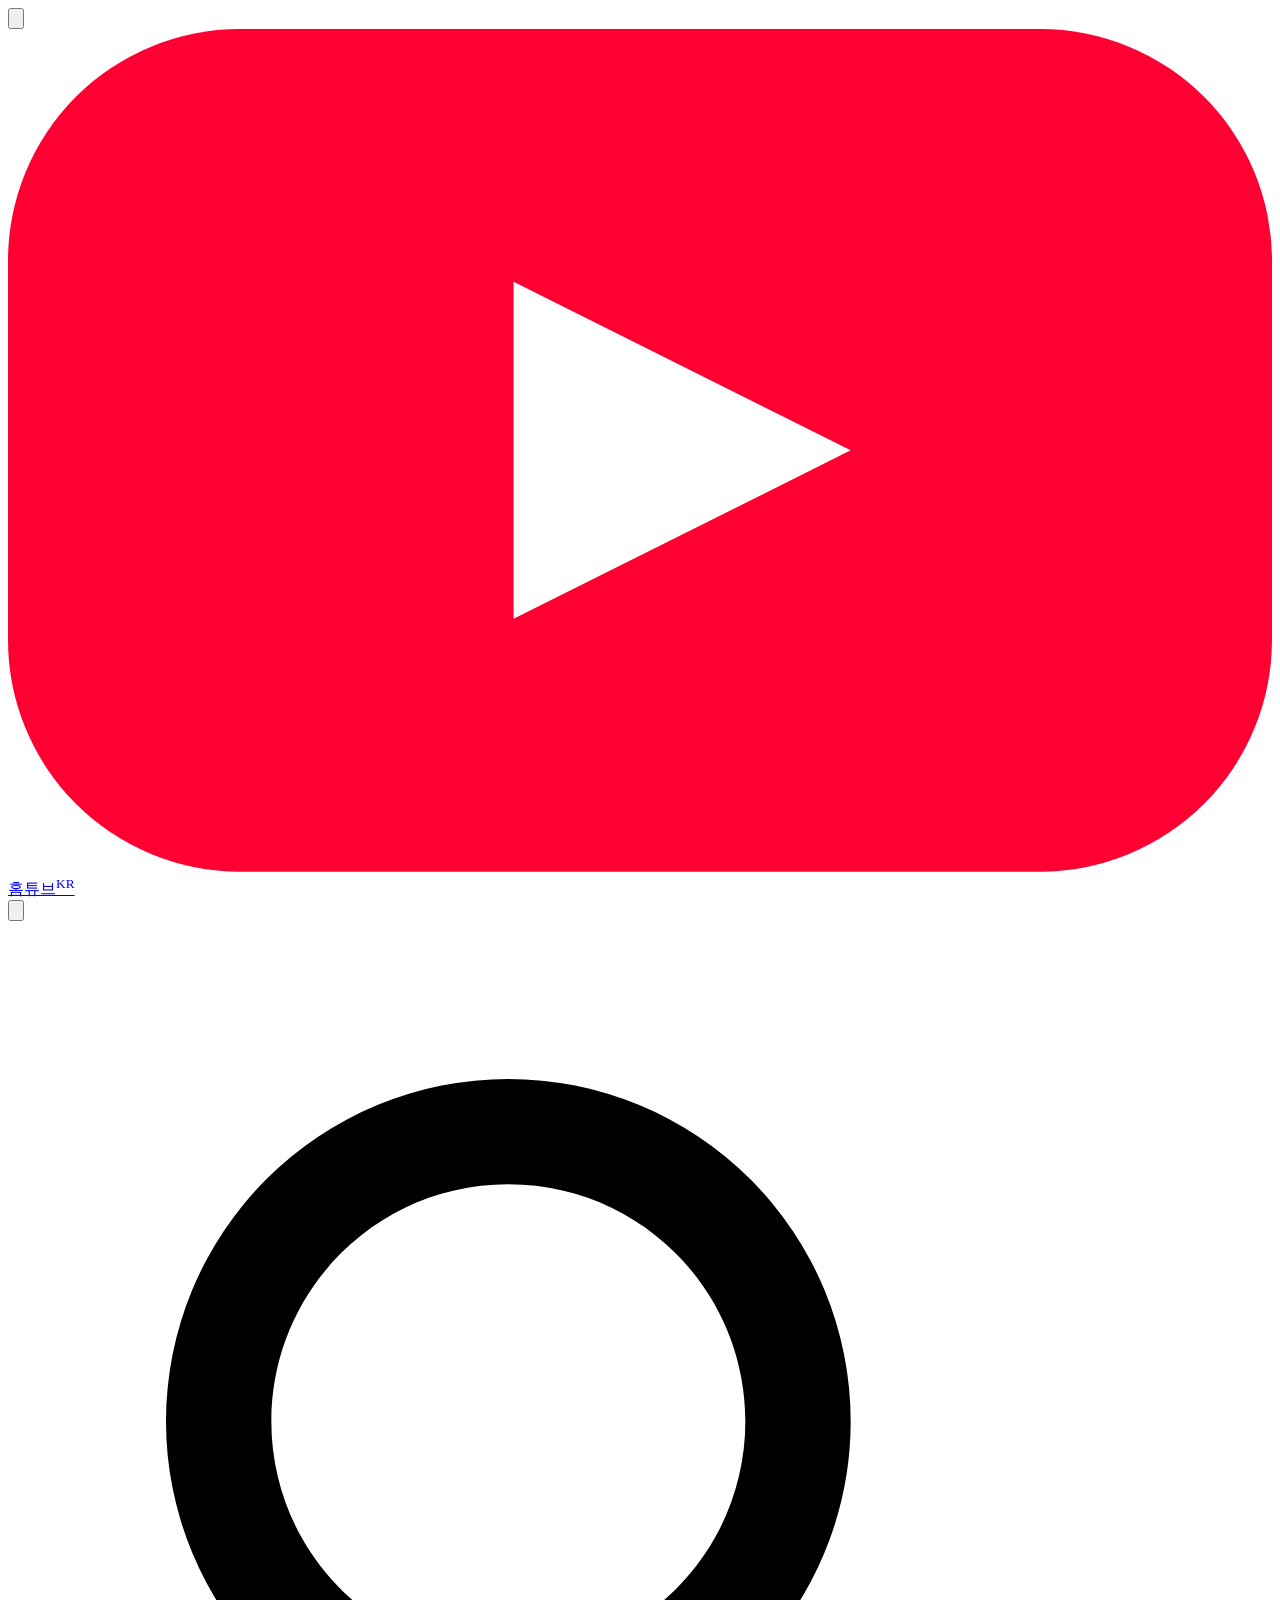
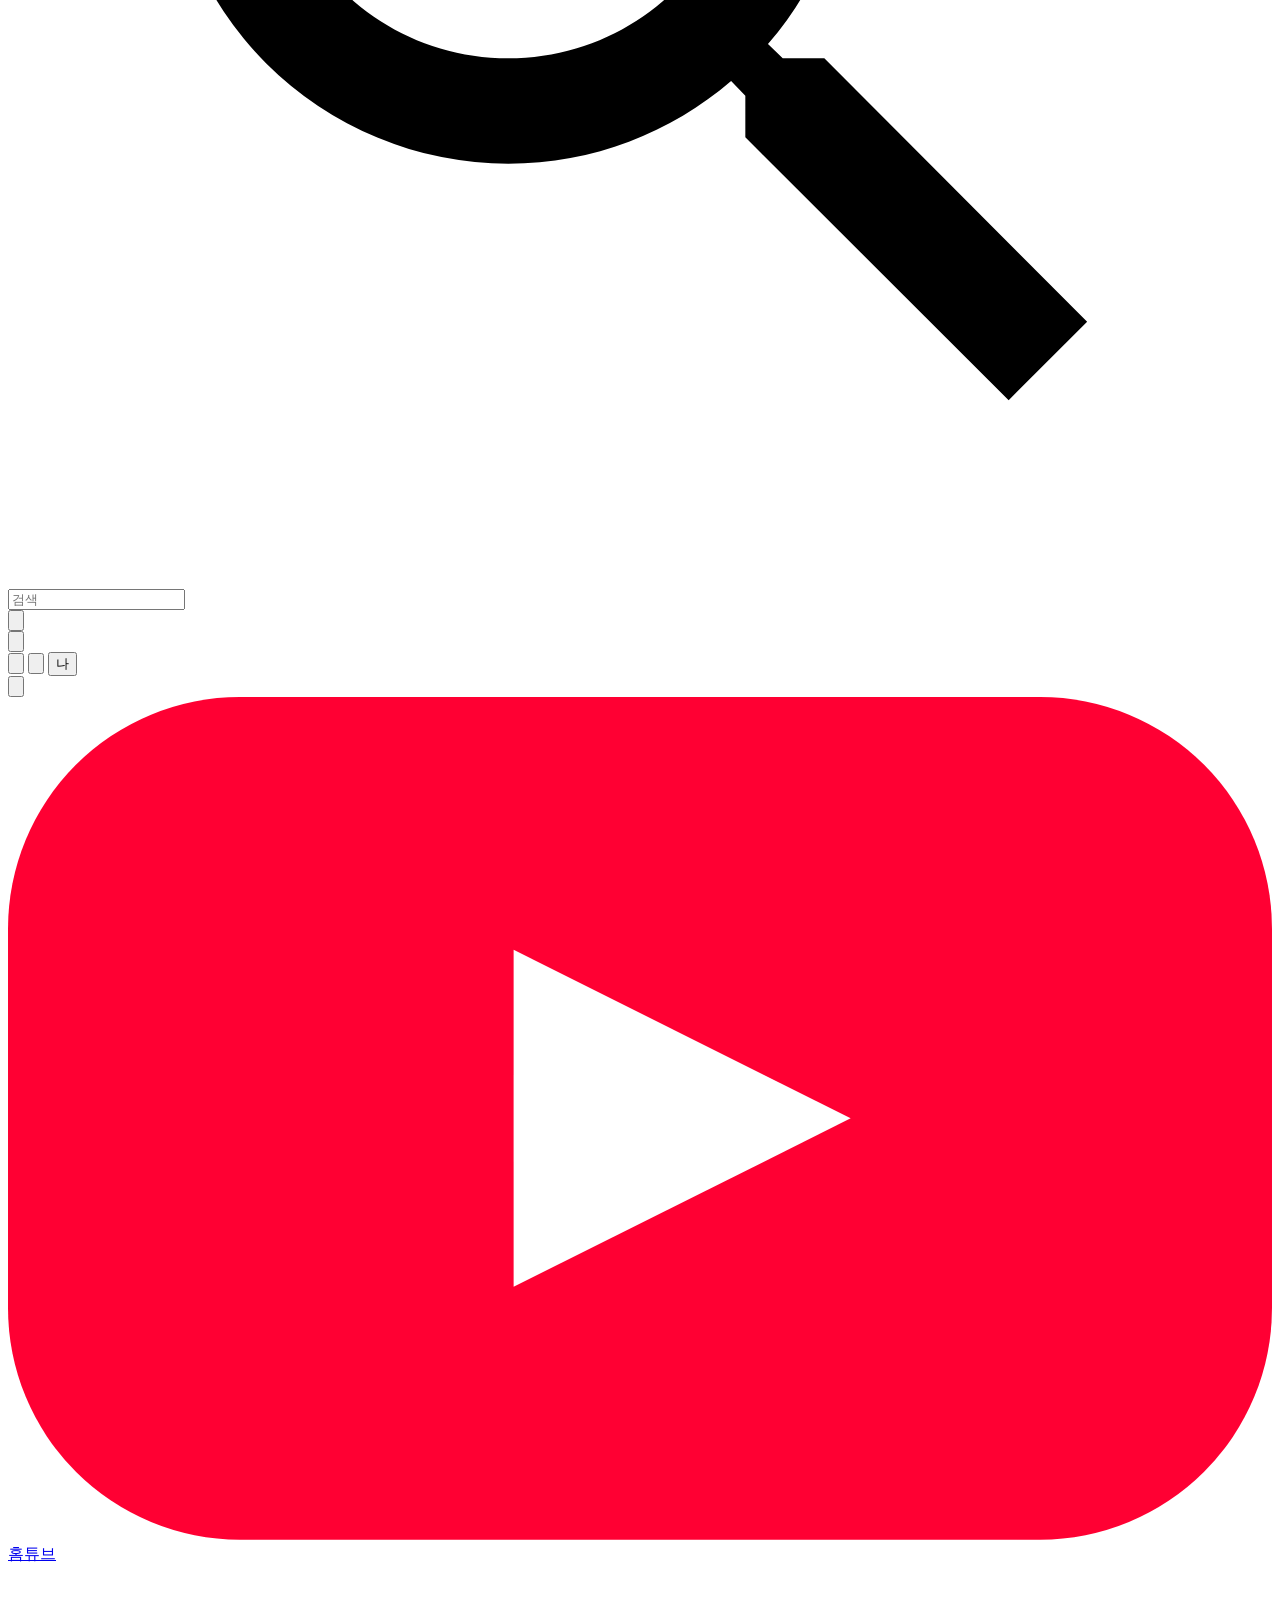
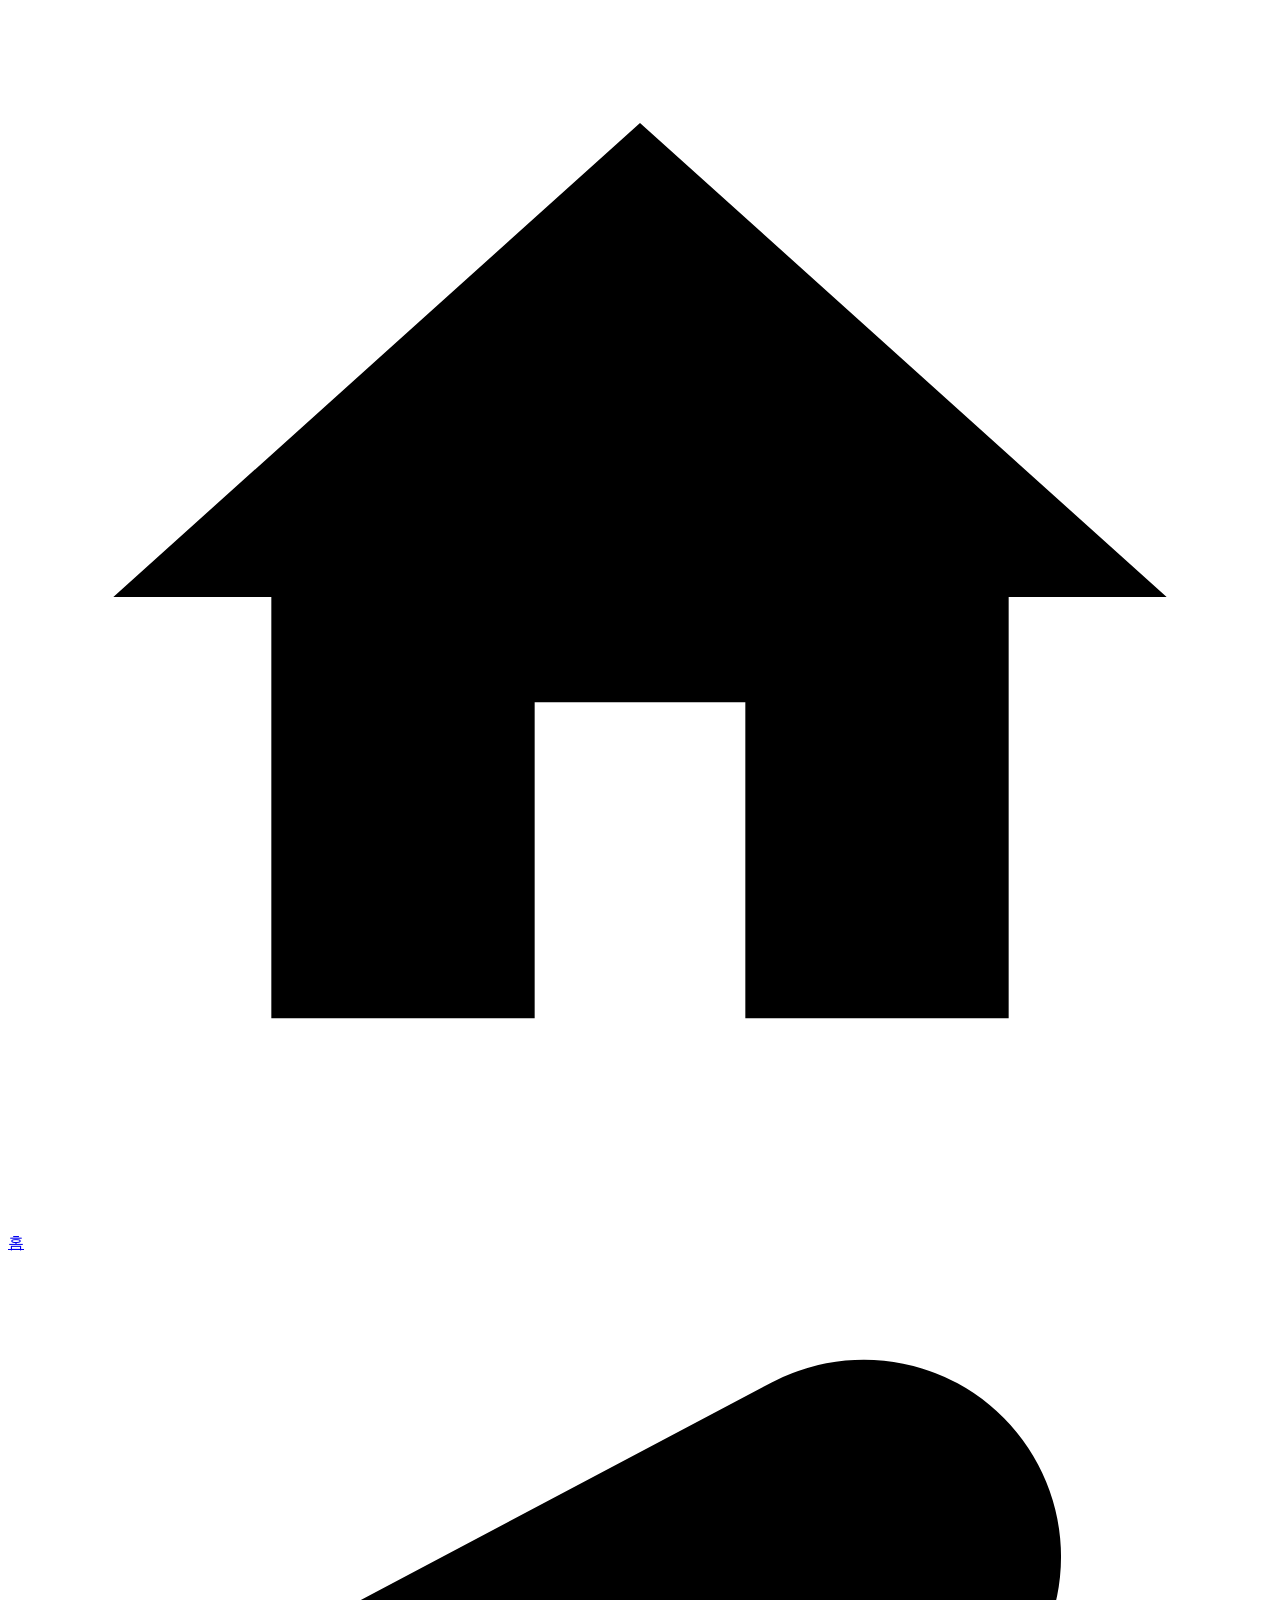
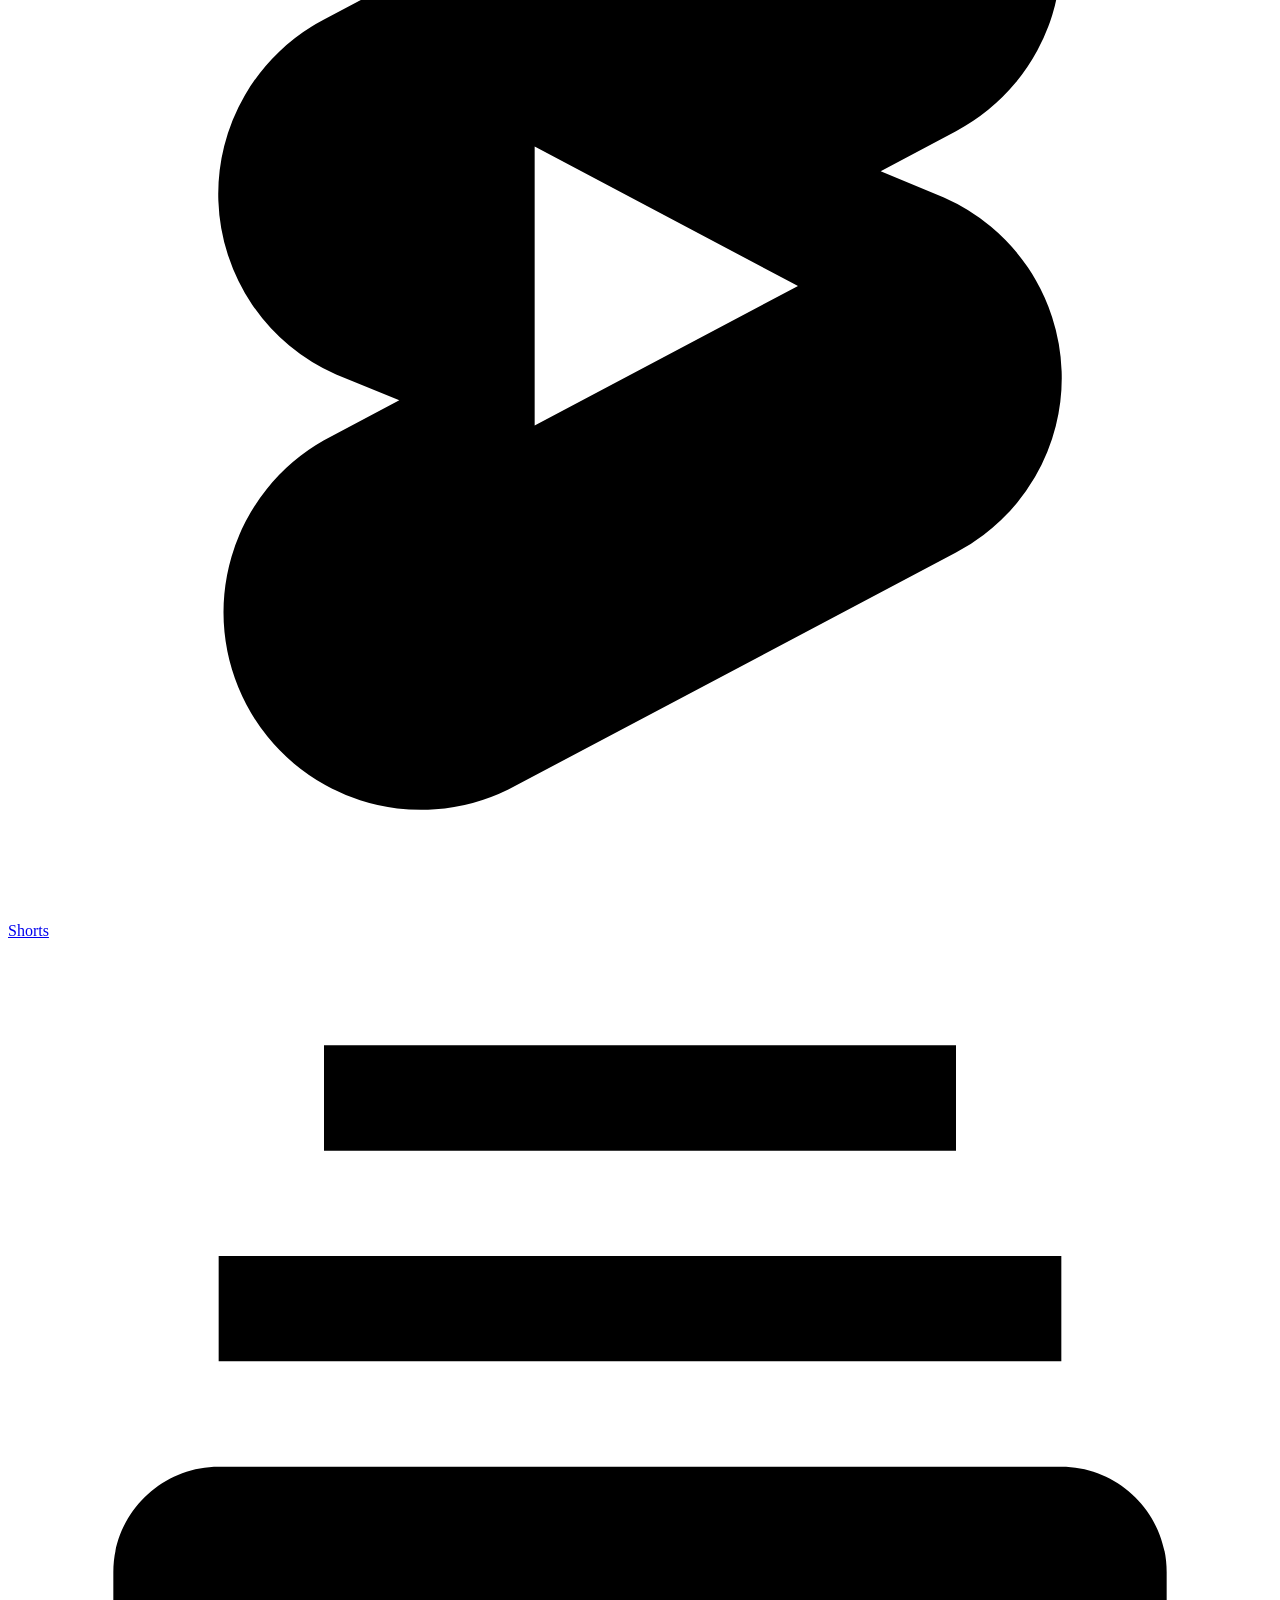
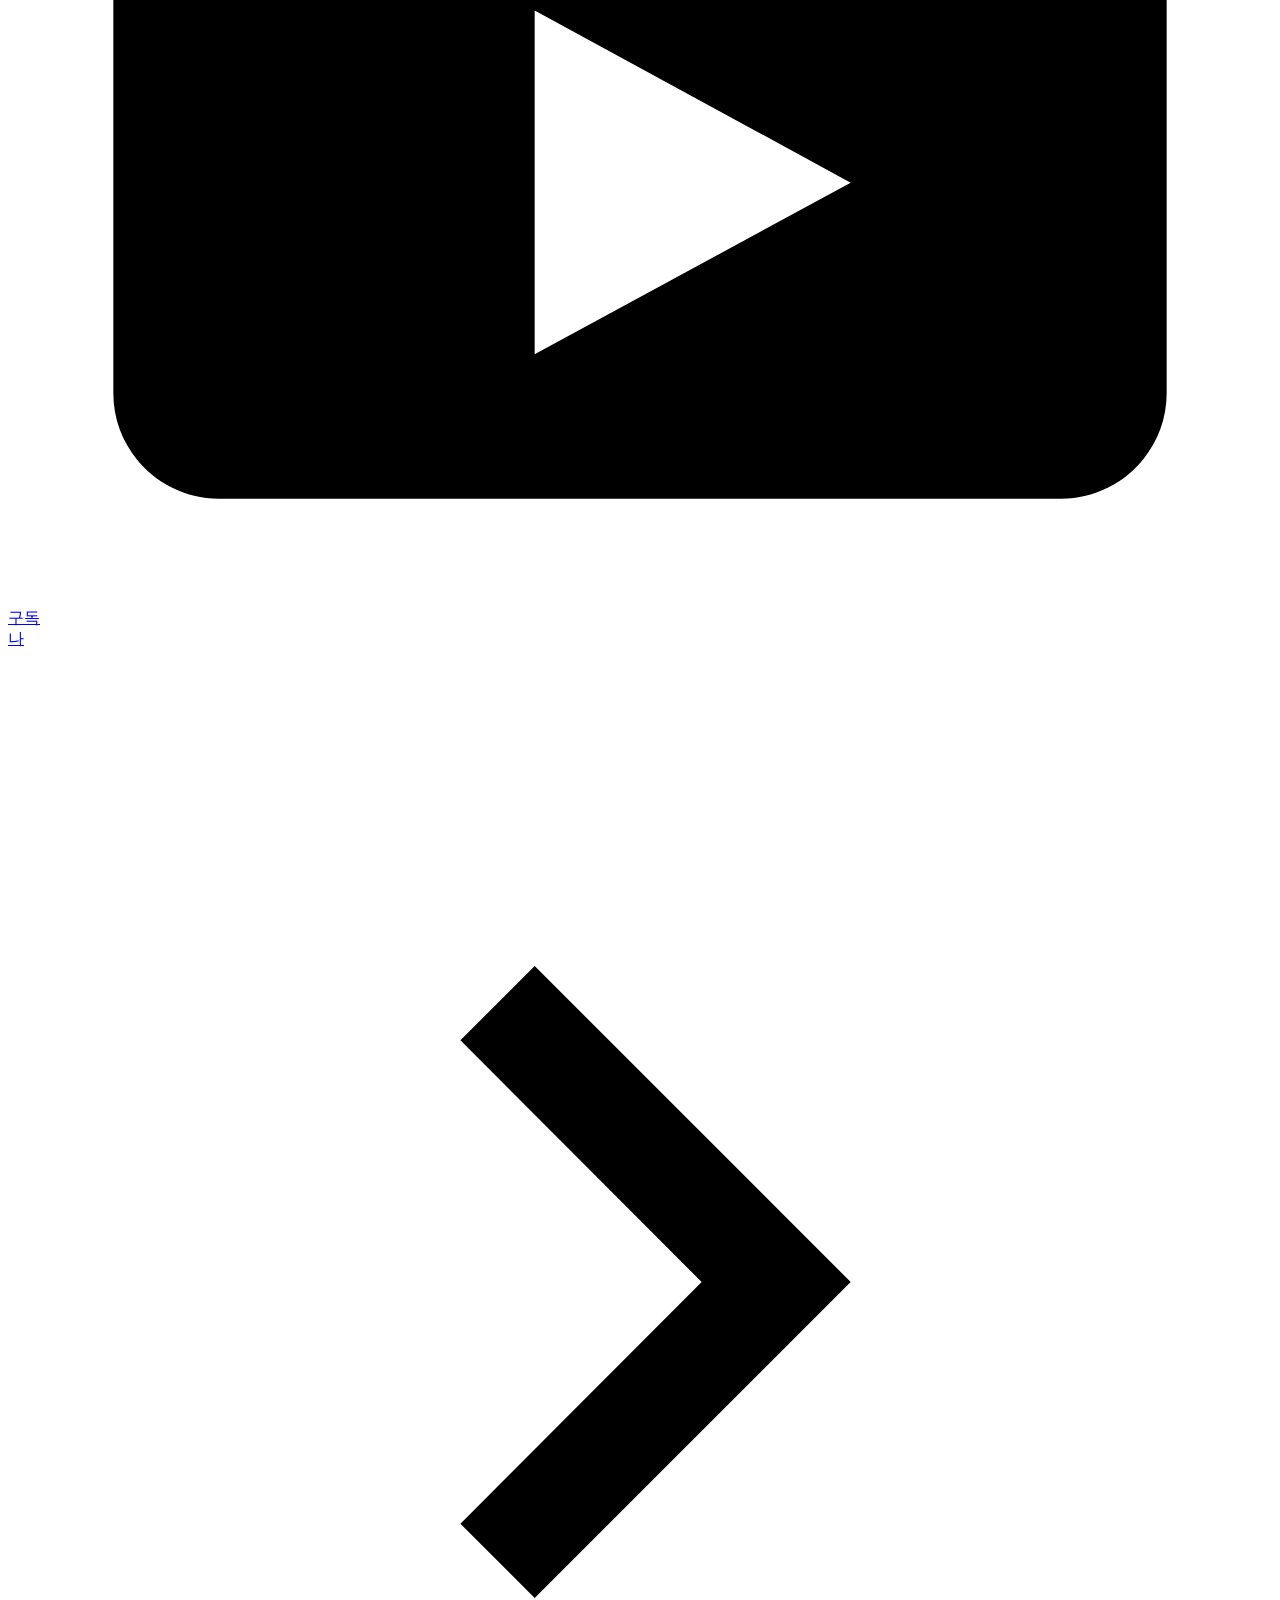
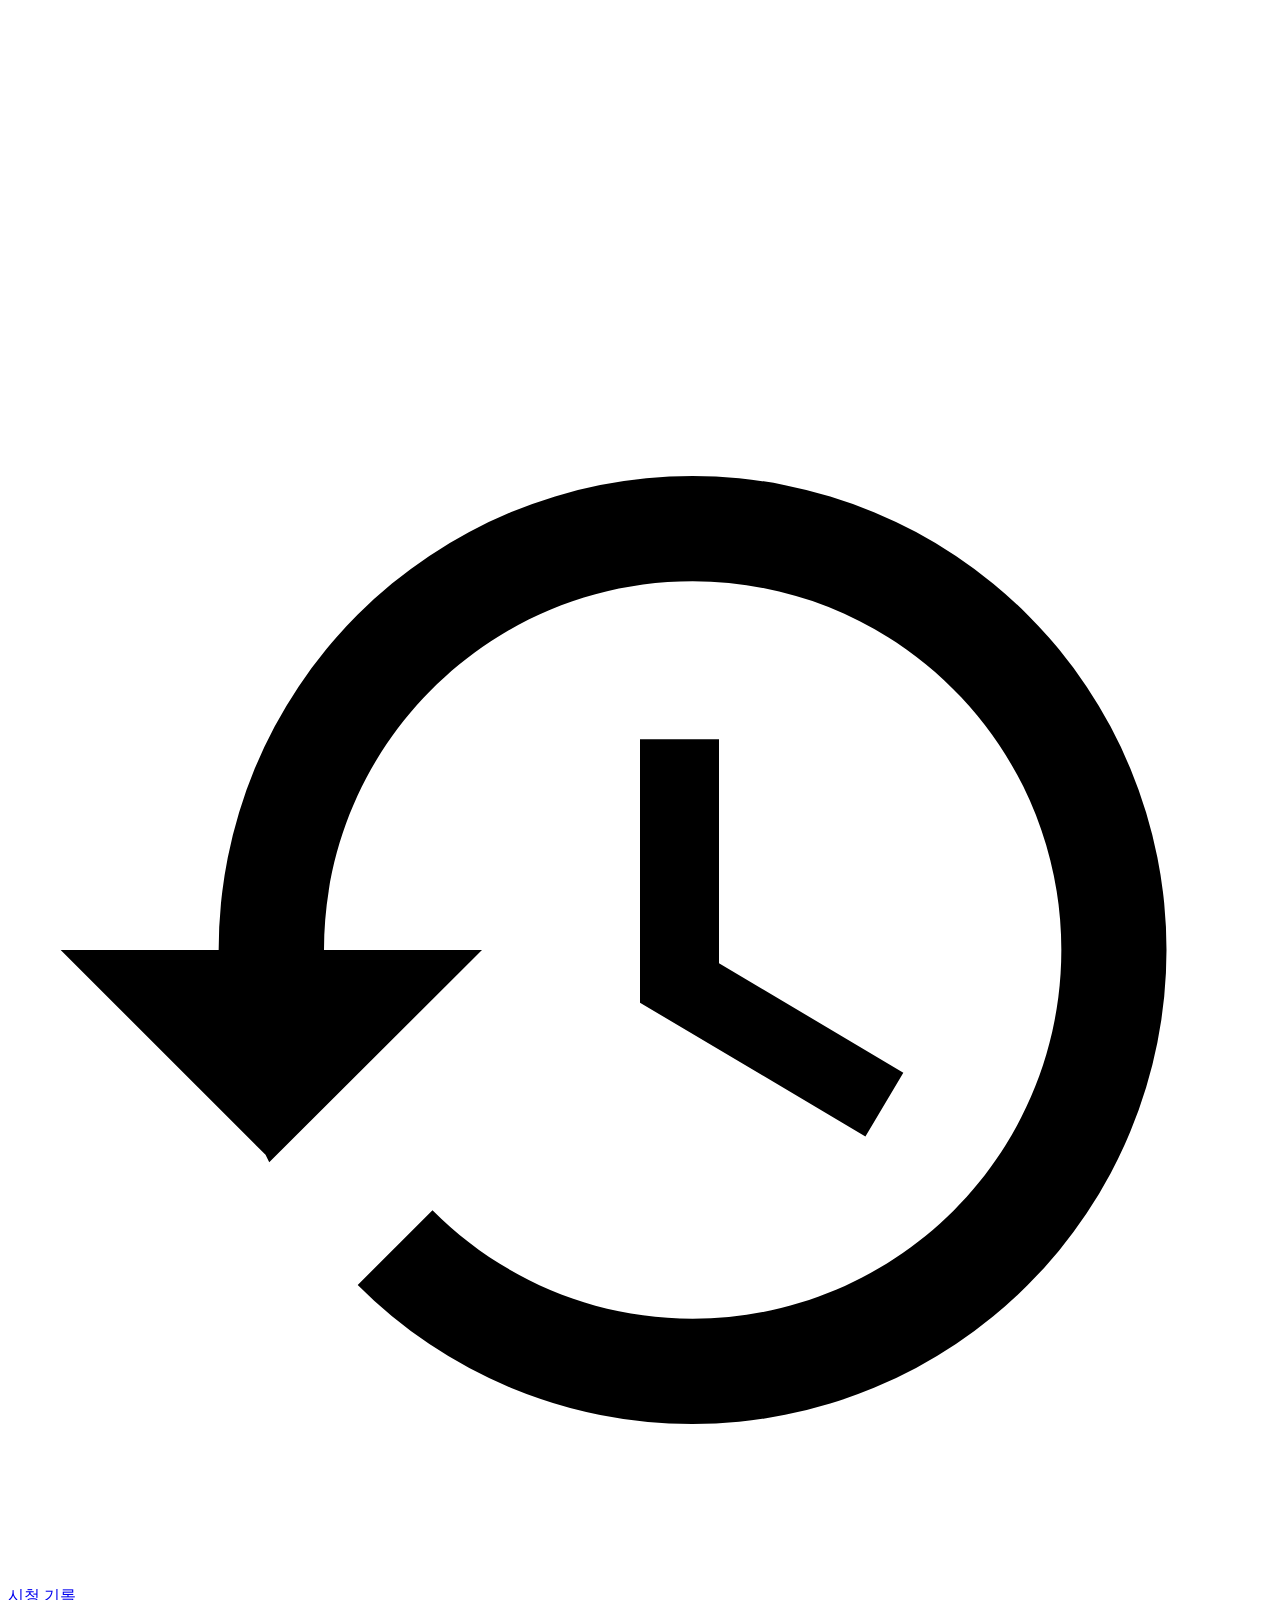
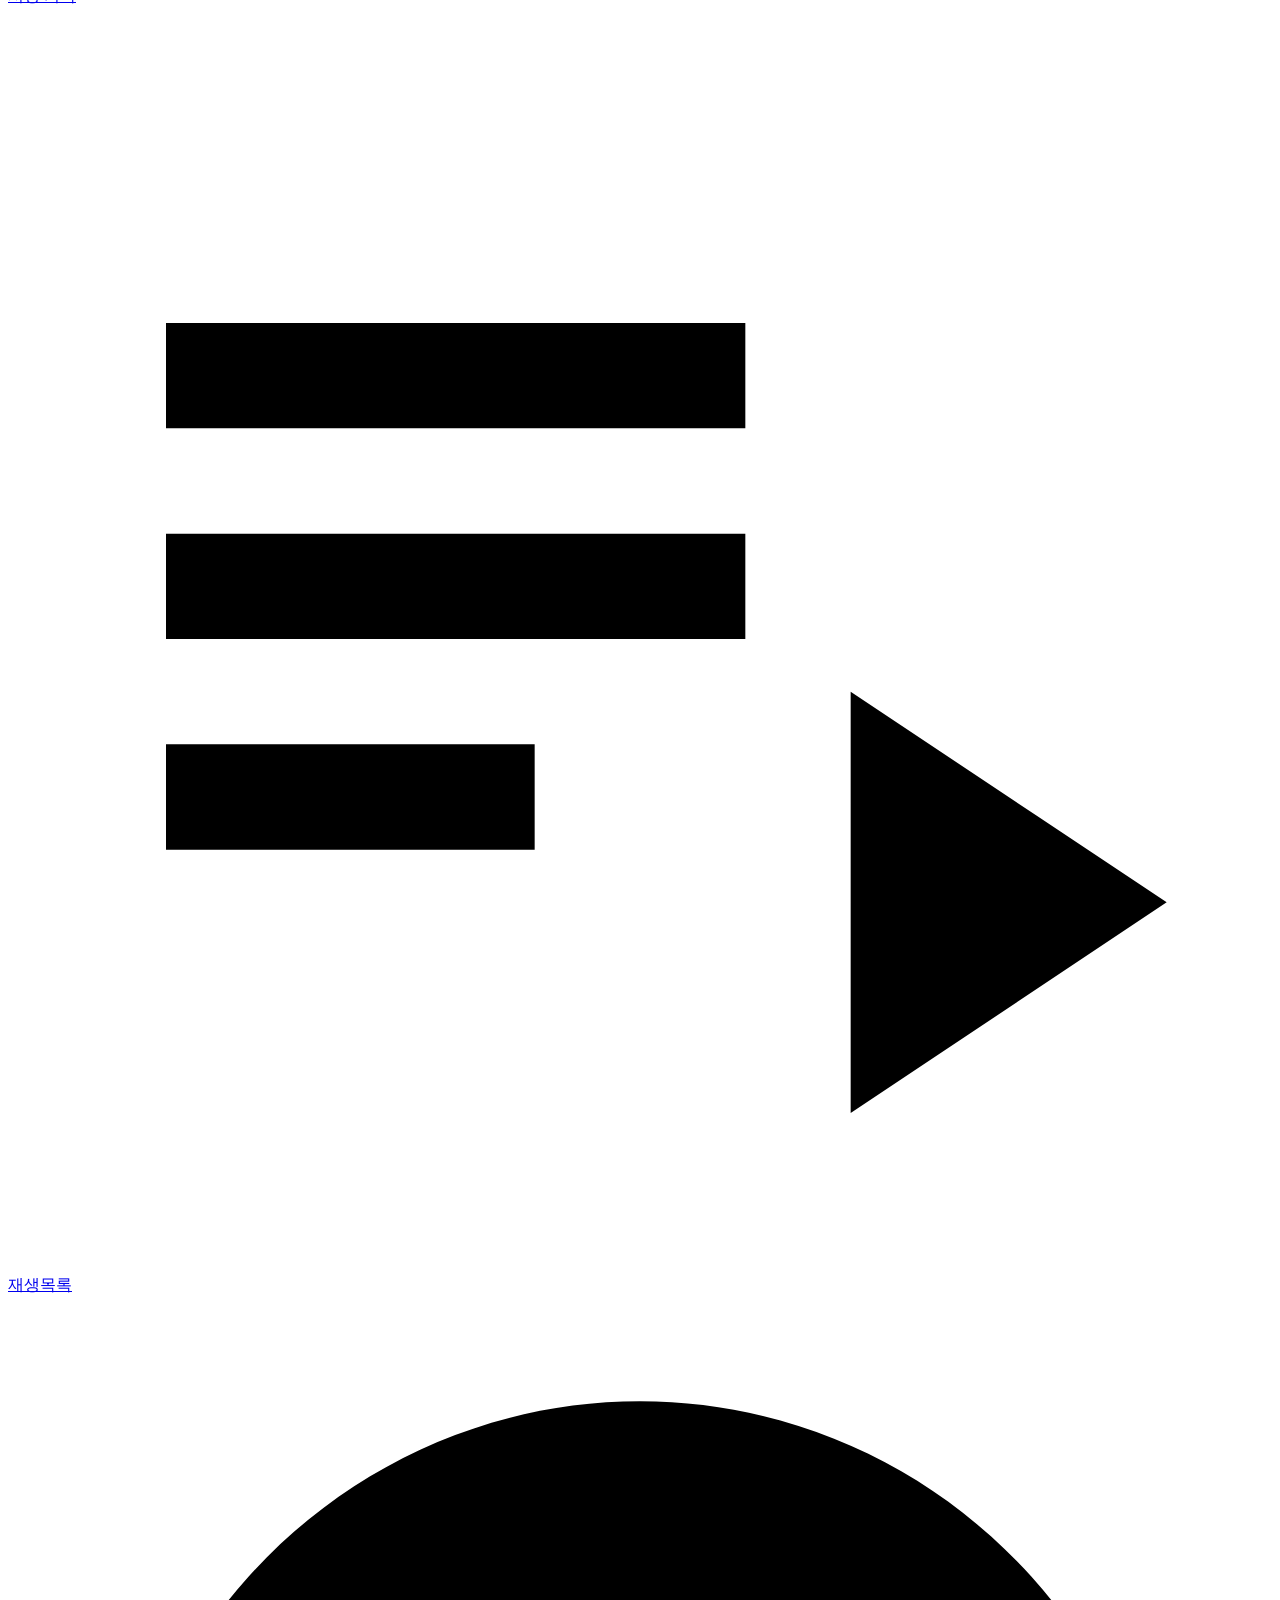
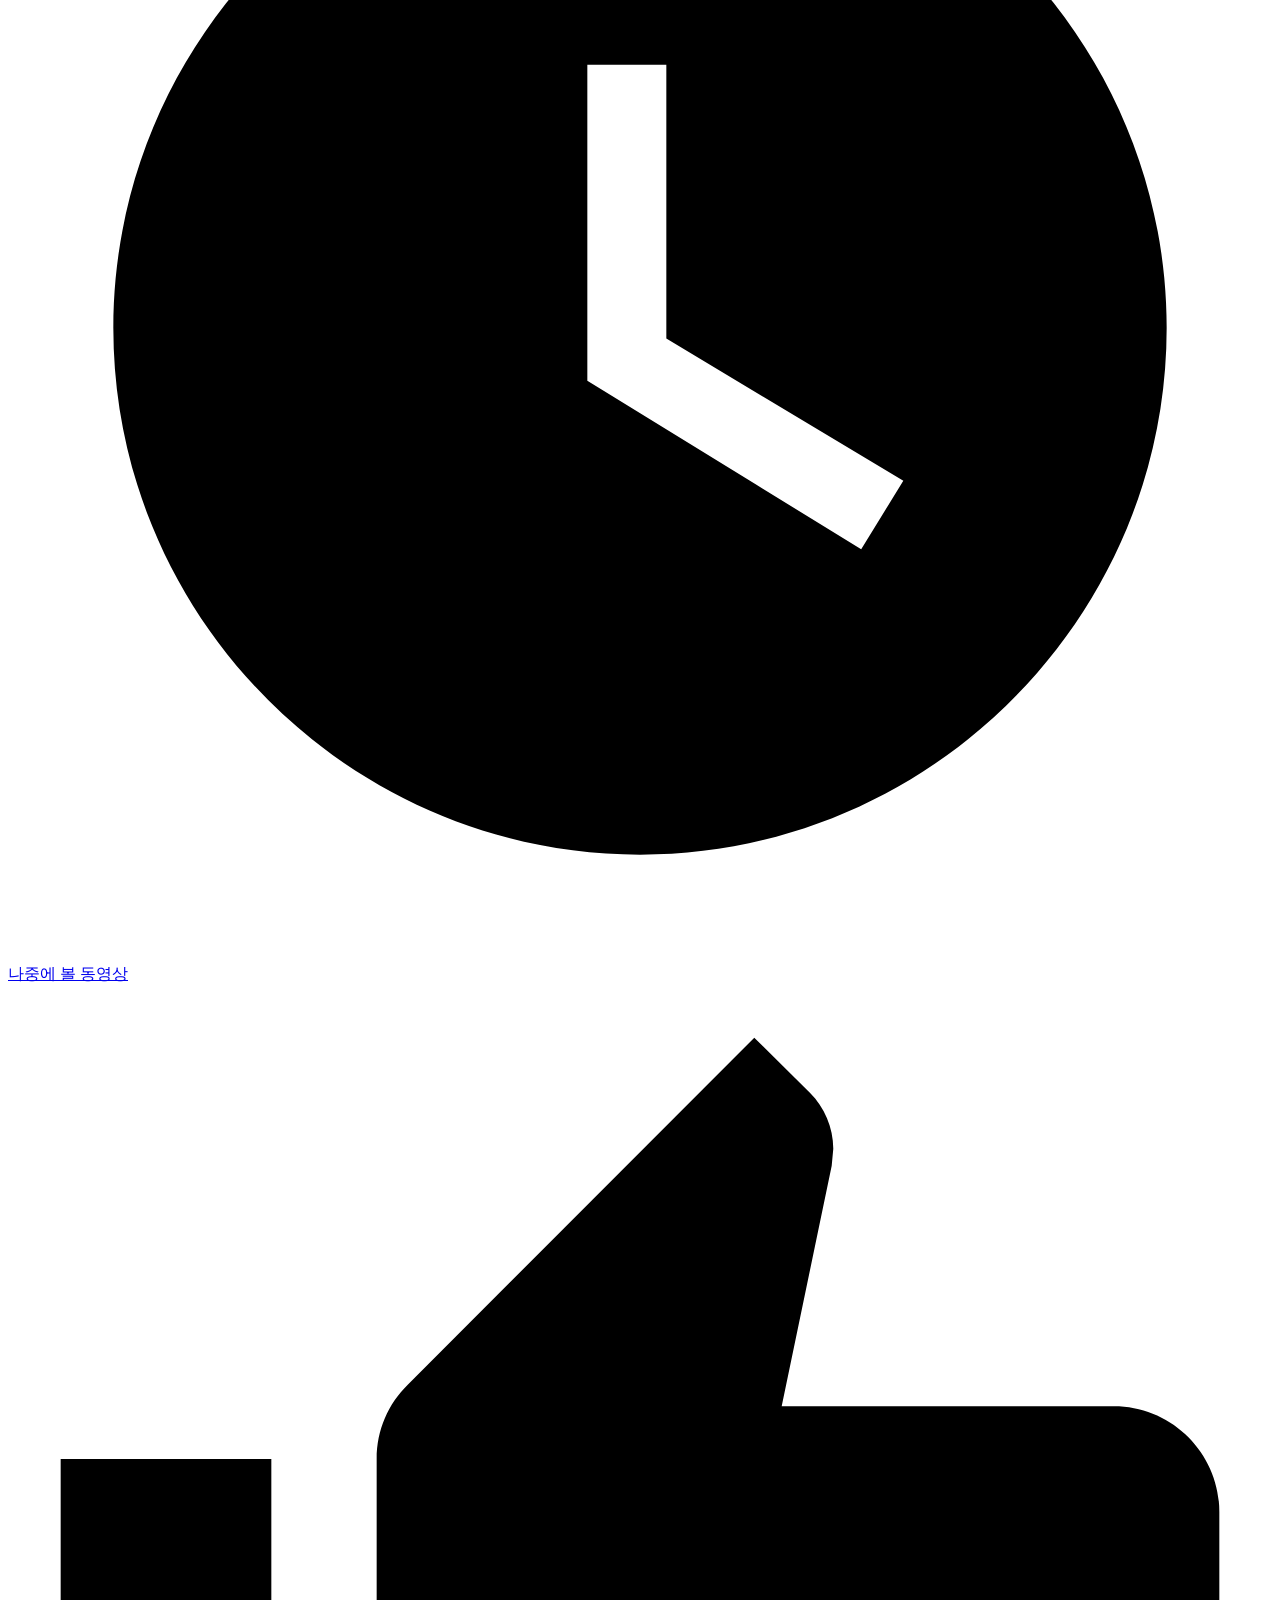
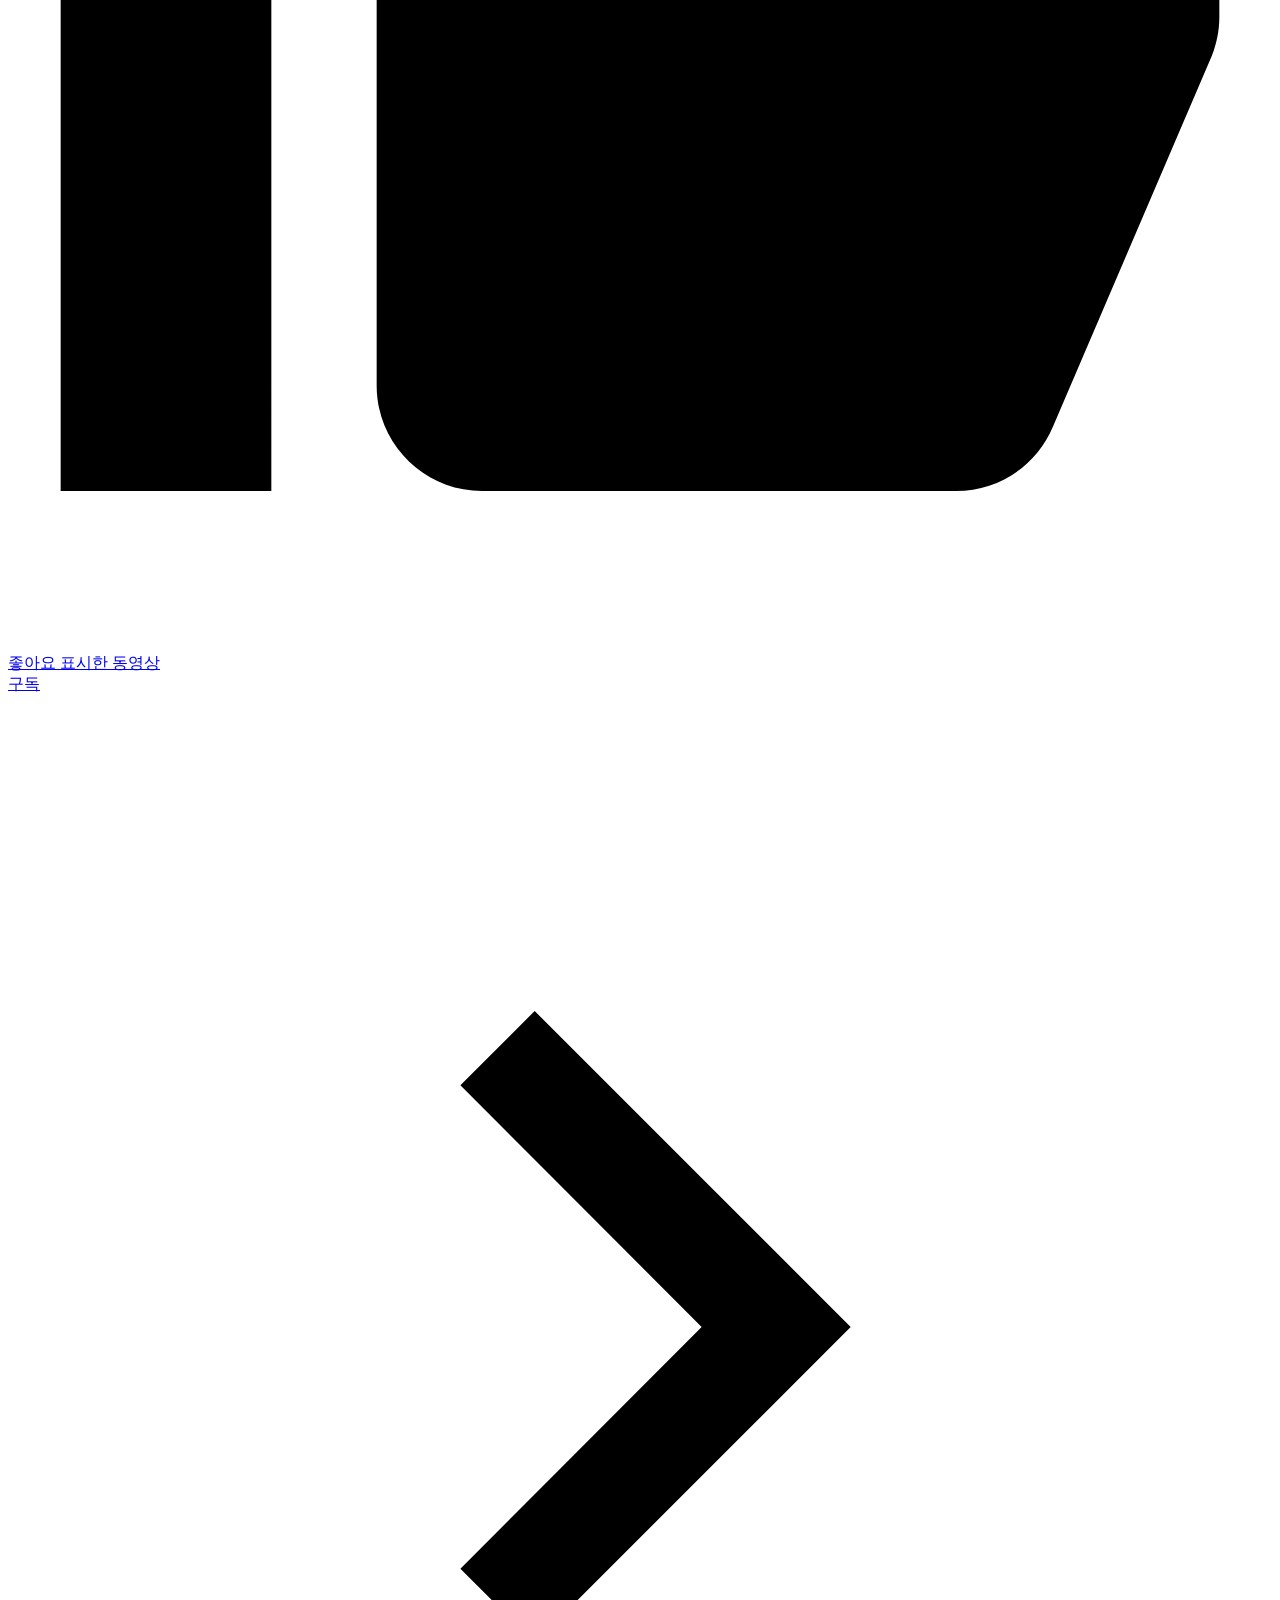
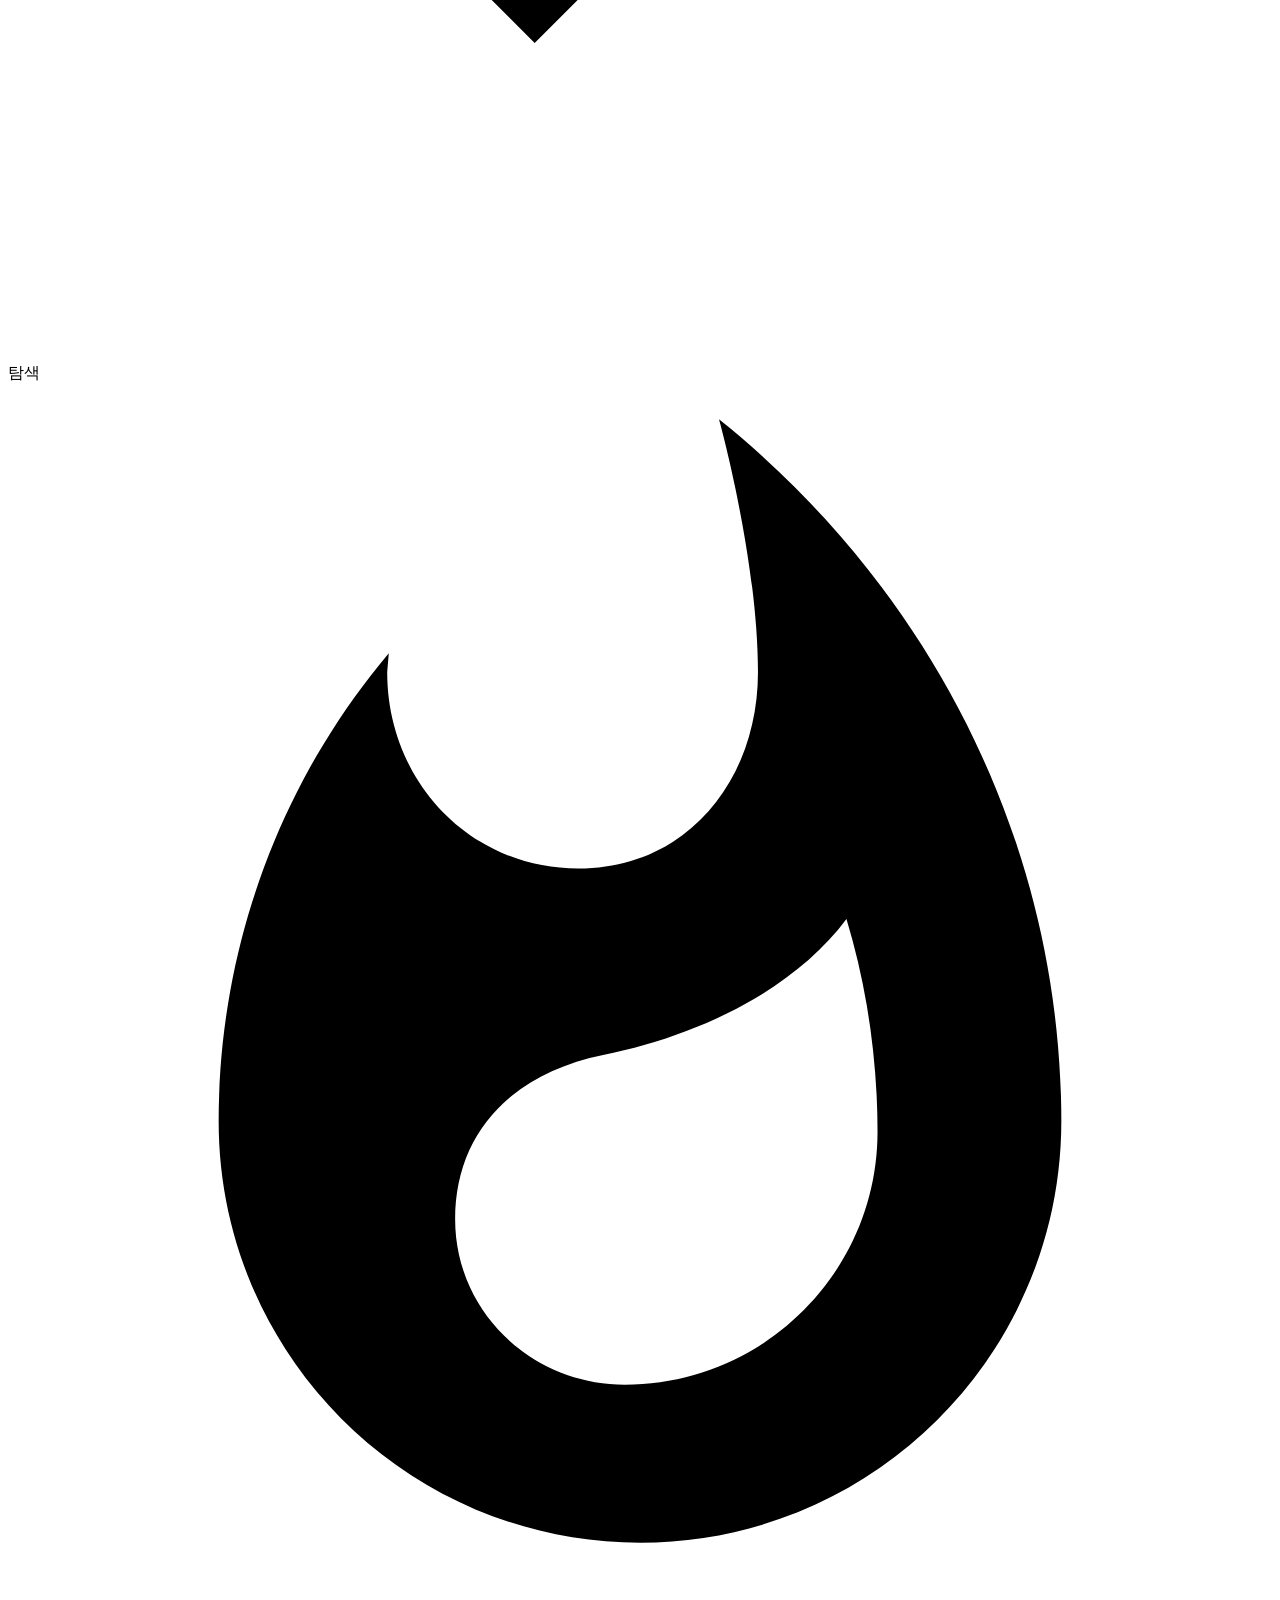
==== web/index.html @ 22608306 "HomeTube: a YouTube-identical front end for Invidious Web app, server (shared library, live streams," ====
<!doctype html>
<html lang="ko" data-theme="light">
<head>
<meta charset="utf-8">
<meta name="viewport" content="width=device-width,initial-scale=1,viewport-fit=cover">
<meta name="theme-color" content="#ffffff">
<meta name="referrer" content="same-origin">
<title>홈튜브</title>
<link rel="manifest" href="/y/manifest.webmanifest">
<link rel="icon" href="/y/icon.svg" type="image/svg+xml">
<link rel="apple-touch-icon" href="/y/icon-192.png">
<meta name="apple-mobile-web-app-capable" content="yes">
<meta name="apple-mobile-web-app-status-bar-style" content="black-translucent">
<link rel="stylesheet" href="/y/app.css?v=__V__">
<script>
  // apply the theme early so the first paint does not flash white
  try { var s = JSON.parse(localStorage.getItem("yt.settings") || "{}"), t = s.theme || "light";
    if (t === "system") t = matchMedia("(prefers-color-scheme: light)").matches ? "light" : "dark";
    document.documentElement.dataset.theme = t; } catch (e) { }
</script>
</head>
<body data-route="">
<header id="mast">
  <div class="m-start">
    <button id="guideBtn" class="ib" aria-label="메뉴"><svg class="ic" viewBox="0 0 24 24"><path d="M3 18h18v-2H3v2zm0-5h18v-2H3v2zm0-7v2h18V6H3z"/></svg></button>
    <a href="/" data-nav class="logo" aria-label="홈튜브 홈">
      <svg viewBox="0 0 30 20" class="logo-ic"><rect width="30" height="20" rx="5.5" fill="#ff0033"/><path d="M12 6l8 4-8 4z" fill="#fff"/></svg><span>홈튜브</span><sup>KR</sup>
    </a>
  </div>
  <div class="m-center">
    <button id="mback" class="ib" aria-label="뒤로"><svg class="ic" viewBox="0 0 24 24"><path d="M20 11H7.83l5.59-5.59L12 4l-8 8 8 8 1.41-1.41L7.83 13H20v-2z"/></svg></button>
    <form id="sform" role="search" autocomplete="off">
      <div class="sbox">
        <svg class="ic sicon" viewBox="0 0 24 24"><path d="M15.5 14h-.79l-.28-.27A6.471 6.471 0 0 0 16 9.5 6.5 6.5 0 1 0 9.5 16c1.61 0 3.09-.59 4.23-1.57l.27.28v.79l5 4.99L20.49 19l-4.99-5zm-6 0C7.01 14 5 11.99 5 9.5S7.01 5 9.5 5 14 7.01 14 9.5 11.99 14 9.5 14z"/></svg>
        <input id="q" name="search_query" type="search" placeholder="검색" enterkeyhint="search" spellcheck="false">
        <button type="button" class="sclear ib" hidden aria-label="지우기"><svg class="ic" viewBox="0 0 24 24"><path d="M19 6.41L17.59 5 12 10.59 6.41 5 5 6.41 10.59 12 5 17.59 6.41 19 12 13.41 17.59 19 19 17.59 13.41 12z"/></svg></button>
        <div id="sugg" hidden></div>
      </div>
      <button class="sbtn" aria-label="검색"><svg class="ic" viewBox="0 0 24 24"><path d="M15.5 14h-.79l-.28-.27A6.471 6.471 0 0 0 16 9.5 6.5 6.5 0 1 0 9.5 16c1.61 0 3.09-.59 4.23-1.57l.27.28v.79l5 4.99L20.49 19l-4.99-5zm-6 0C7.01 14 5 11.99 5 9.5S7.01 5 9.5 5 14 7.01 14 9.5 11.99 14 9.5 14z"/></svg></button>
    </form>
    <button id="voice" class="ib round" aria-label="음성으로 검색"><svg class="ic" viewBox="0 0 24 24"><path d="M12 14c1.66 0 2.99-1.34 2.99-3L15 5c0-1.66-1.34-3-3-3S9 3.34 9 5v6c0 1.66 1.34 3 3 3zm5.3-3c0 3-2.54 5.1-5.3 5.1S6.7 14 6.7 11H5c0 3.41 2.72 6.23 6 6.72V21h2v-3.28c3.28-.48 6-3.3 6-6.72h-1.7z"/></svg></button>
  </div>
  <div class="m-end">
    <button id="msearch" class="ib" aria-label="검색"><svg class="ic" viewBox="0 0 24 24"><path d="M15.5 14h-.79l-.28-.27A6.471 6.471 0 0 0 16 9.5 6.5 6.5 0 1 0 9.5 16c1.61 0 3.09-.59 4.23-1.57l.27.28v.79l5 4.99L20.49 19l-4.99-5zm-6 0C7.01 14 5 11.99 5 9.5S7.01 5 9.5 5 14 7.01 14 9.5 11.99 14 9.5 14z"/></svg></button>
    <button id="bell" class="ib" aria-label="알림"><svg class="ic" viewBox="0 0 24 24"><path d="M12 22c1.1 0 2-.9 2-2h-4c0 1.1.89 2 2 2zm6-6v-5c0-3.07-1.64-5.64-4.5-6.32V4c0-.83-.67-1.5-1.5-1.5s-1.5.67-1.5 1.5v.68C7.63 5.36 6 7.92 6 11v5l-2 2v1h16v-1l-2-2z"/></svg><span class="badge" hidden></span></button>
    <button id="acct" class="ib acct" aria-label="계정"><span>나</span></button>
  </div>
</header>

<div id="scrim"></div>
<nav id="guide" aria-label="메뉴">
  <div class="g-head"><button class="ib" onclick="document.body.classList.remove('guide-open')"><svg class="ic" viewBox="0 0 24 24"><path d="M3 18h18v-2H3v2zm0-5h18v-2H3v2zm0-7v2h18V6H3z"/></svg></button>
    <a href="/" data-nav class="logo"><svg viewBox="0 0 30 20" class="logo-ic"><rect width="30" height="20" rx="5.5" fill="#ff0033"/><path d="M12 6l8 4-8 4z" fill="#fff"/></svg><span>홈튜브</span></a></div>
  <div class="g-sec">
    <a href="/" data-nav class="gi" data-r="home"><svg class="ic" viewBox="0 0 24 24"><path d="M10 20v-6h4v6h5v-8h3L12 3 2 12h3v8z"/></svg><span>홈</span></a>
    <a href="/shorts" data-nav class="gi" data-r="shorts"><svg class="ic" viewBox="0 0 24 24"><path d="M17.77 10.32l-1.2-.5L18 9.06a3.74 3.74 0 0 0-3.5-6.62L6 6.94a3.74 3.74 0 0 0 .23 6.74l1.2.49L6 14.93a3.75 3.75 0 0 0 3.5 6.63l8.5-4.5a3.74 3.74 0 0 0-.23-6.74zM10 14.65V9.35L15 12l-5 2.65z"/></svg><span>Shorts</span></a>
    <a href="/feed/subscriptions" data-nav class="gi" data-r="subs"><svg class="ic" viewBox="0 0 24 24"><path d="M20 8H4V6h16v2zm-2-6H6v2h12V2zm4 10v8c0 1.1-.9 2-2 2H4c-1.1 0-2-.9-2-2v-8c0-1.1.9-2 2-2h16c1.1 0 2 .9 2 2zm-6 4l-6-3.27v6.53L16 16z"/></svg><span>구독</span></a>
  </div>
  <div class="g-sec">
    <a href="/feed/you" data-nav class="gi g-title" data-r="you"><span>나</span><svg class="ic sm" viewBox="0 0 24 24"><path d="M10 6L8.59 7.41 13.17 12l-4.58 4.59L10 18l6-6z"/></svg></a>
    <a href="/feed/history" data-nav class="gi" data-r="history"><svg class="ic" viewBox="0 0 24 24"><path d="M13 3a9 9 0 0 0-9 9H1l3.89 3.89.07.14L9 12H6c0-3.87 3.13-7 7-7s7 3.13 7 7-3.13 7-7 7c-1.93 0-3.68-.79-4.94-2.06l-1.42 1.42A8.954 8.954 0 0 0 13 21a9 9 0 0 0 0-18zm-1 5v5l4.28 2.54.72-1.21-3.5-2.08V8H12z"/></svg><span>시청 기록</span></a>
    <a href="/feed/playlists" data-nav class="gi" data-r="playlists"><svg class="ic" viewBox="0 0 24 24"><path d="M3 10h11v2H3zm0-4h11v2H3zm0 8h7v2H3zm13-1v8l6-4z"/></svg><span>재생목록</span></a>
    <a href="/playlist?list=WL" data-nav class="gi"><svg class="ic" viewBox="0 0 24 24"><path d="M12 2C6.5 2 2 6.5 2 12s4.5 10 10 10 10-4.5 10-10S17.5 2 12 2zm4.2 14.2L11 13V7h1.5v5.2l4.5 2.7-.8 1.3z"/></svg><span>나중에 볼 동영상</span></a>
    <a href="/playlist?list=LL" data-nav class="gi"><svg class="ic" viewBox="0 0 24 24"><path d="M1 21h4V9H1v12zm22-11c0-1.1-.9-2-2-2h-6.31l.95-4.57.03-.32c0-.41-.17-.79-.44-1.06L14.17 1 7.59 7.59C7.22 7.95 7 8.45 7 9v10c0 1.1.9 2 2 2h9c.83 0 1.54-.5 1.84-1.22l3.02-7.05c.09-.23.14-.47.14-.73v-2z"/></svg><span>좋아요 표시한 동영상</span></a>
  </div>
  <div class="g-sec"><a href="/feed/channels" data-nav class="gi g-title" data-r="channels"><span>구독</span><svg class="ic sm" viewBox="0 0 24 24"><path d="M10 6L8.59 7.41 13.17 12l-4.58 4.59L10 18l6-6z"/></svg></a><div class="g-subs"></div></div>
  <div class="g-sec"><div class="g-label">탐색</div>
    <a href="/feed/trending" data-nav class="gi" data-r="trending"><svg class="ic" viewBox="0 0 24 24"><path d="M13.5.67s.74 2.65.74 4.8c0 2.06-1.35 3.73-3.41 3.73-2.07 0-3.63-1.67-3.63-3.73l.03-.36C5.21 7.51 4 10.62 4 14c0 4.42 3.58 8 8 8s8-3.58 8-8C20 8.61 17.41 3.8 13.5.67zM11.71 19c-1.78 0-3.22-1.4-3.22-3.14 0-1.62 1.05-2.76 2.81-3.12 1.77-.36 3.6-1.21 4.62-2.58.39 1.29.59 2.65.59 4.04 0 2.65-2.15 4.8-4.8 4.8z"/></svg><span>인기 급상승</span></a>
    <a href="/?chip=music" data-nav class="gi"><svg class="ic" viewBox="0 0 24 24"><path d="M12 3v10.55c-.59-.34-1.27-.55-2-.55-2.21 0-4 1.79-4 4s1.79 4 4 4 4-1.79 4-4V7h4V3h-6z"/></svg><span>음악</span></a>
    <a href="/?chip=live" data-nav class="gi"><svg class="ic" viewBox="0 0 24 24"><path d="M7.76 16.24C6.67 15.16 6 13.66 6 12s.67-3.16 1.76-4.24l1.42 1.42C8.45 9.9 8 10.9 8 12c0 1.1.45 2.1 1.17 2.83l-1.41 1.41zm8.48 0C17.33 15.16 18 13.66 18 12s-.67-3.16-1.76-4.24l-1.42 1.42C15.55 9.9 16 10.9 16 12c0 1.1-.45 2.1-1.17 2.83l1.41 1.41zM12 10c-1.1 0-2 .9-2 2s.9 2 2 2 2-.9 2-2-.9-2-2-2z"/></svg><span>실시간</span></a>
    <a href="/?chip=game" data-nav class="gi"><svg class="ic" viewBox="0 0 24 24"><path d="M21.58 16.09l-1.09-7.66A3.996 3.996 0 0 0 16.53 5H7.47C5.48 5 3.79 6.46 3.51 8.43l-1.09 7.66a2.545 2.545 0 0 0 4.32 2.17L9 16h6l2.25 2.25a2.545 2.545 0 0 0 4.33-2.16zM11 11H9v2H8v-2H6v-1h2V8h1v2h2v1zm4-1c-.55 0-1-.45-1-1s.45-1 1-1 1 .45 1 1-.45 1-1 1zm2 3c-.55 0-1-.45-1-1s.45-1 1-1 1 .45 1 1-.45 1-1 1z"/></svg><span>게임</span></a>
    <a href="/?chip=news" data-nav class="gi"><svg class="ic" viewBox="0 0 24 24"><path d="M22 3l-1.67 1.67L18.67 3 17 4.67 15.33 3l-1.66 1.67L12 3l-1.67 1.67L8.67 3 7 4.67 5.33 3 3.67 4.67 2 3v16c0 1.1.9 2 2 2h16c1.1 0 2-.9 2-2V3zM11 19H4v-6h7v6zm9 0h-7v-2h7v2zm0-4h-7v-2h7v2zm0-4H4V8h16v3z"/></svg><span>뉴스</span></a>
    <a href="/?chip=sports" data-nav class="gi"><svg class="ic" viewBox="0 0 24 24"><path d="M12 2C6.48 2 2 6.48 2 12s4.48 10 10 10 10-4.48 10-10S17.52 2 12 2zm1 3.3l1.35-.95a8.01 8.01 0 0 1 4.38 3.34l-.39 1.34-1.35.46L13 6.7V5.3zm-3.35-.95L11 5.3v1.4L7.01 9.49l-1.35-.46-.39-1.34a8.103 8.103 0 0 1 4.38-3.34zM7.08 17.11l-1.14.1A7.938 7.938 0 0 1 4 12c0-.12.01-.23.02-.35l1-.73 1.38.48 1.46 4.34-.78 1.37zm7.42 2.48c-.79.26-1.63.41-2.5.41s-1.71-.15-2.5-.41l-.69-1.49.64-1.1h5.11l.64 1.11-.7 1.48zM14.27 15H9.73l-1.35-4.02L12 8.44l3.63 2.54L14.27 15zm3.79 2.21l-1.14-.1-.79-1.37 1.46-4.34 1.39-.47 1 .73c.01.11.02.22.02.34 0 1.99-.73 3.81-1.94 5.21z"/></svg><span>스포츠</span></a>
  </div>
  <div class="g-sec">
    <a href="/settings" data-nav class="gi" data-r="settings"><svg class="ic" viewBox="0 0 24 24"><path d="M19.14 12.94c.04-.3.06-.61.06-.94 0-.32-.02-.64-.07-.94l2.03-1.58a.49.49 0 0 0 .12-.61l-1.92-3.32a.488.488 0 0 0-.59-.22l-2.39.96c-.5-.38-1.03-.7-1.62-.94l-.36-2.54a.484.484 0 0 0-.48-.41h-3.84c-.24 0-.43.17-.47.41l-.36 2.54c-.59.24-1.13.57-1.62.94l-2.39-.96c-.22-.08-.47 0-.59.22L2.74 8.87c-.12.21-.08.47.12.61l2.03 1.58c-.05.3-.09.63-.09.94s.02.64.07.94l-2.03 1.58a.49.49 0 0 0-.12.61l1.92 3.32c.12.22.37.29.59.22l2.39-.96c.5.38 1.03.7 1.62.94l.36 2.54c.05.24.24.41.48.41h3.84c.24 0 .44-.17.47-.41l.36-2.54c.59-.24 1.13-.56 1.62-.94l2.39.96c.22.08.47 0 .59-.22l1.92-3.32c.12-.22.07-.47-.12-.61l-2.01-1.58zM12 15.6c-1.98 0-3.6-1.62-3.6-3.6s1.62-3.6 3.6-3.6 3.6 1.62 3.6 3.6-1.62 3.6-3.6 3.6z"/></svg><span>설정</span></a>
  </div>
  <div class="g-foot">광고 없이, 추적 없이 · 내 서버에서</div>
</nav>
<nav id="mguide" aria-label="짧은 메뉴">
  <a href="/" data-nav data-r="home"><svg class="ic" viewBox="0 0 24 24"><path d="M10 20v-6h4v6h5v-8h3L12 3 2 12h3v8z"/></svg><span>홈</span></a>
  <a href="/shorts" data-nav data-r="shorts"><svg class="ic" viewBox="0 0 24 24"><path d="M17.77 10.32l-1.2-.5L18 9.06a3.74 3.74 0 0 0-3.5-6.62L6 6.94a3.74 3.74 0 0 0 .23 6.74l1.2.49L6 14.93a3.75 3.75 0 0 0 3.5 6.63l8.5-4.5a3.74 3.74 0 0 0-.23-6.74zM10 14.65V9.35L15 12l-5 2.65z"/></svg><span>Shorts</span></a>
  <a href="/feed/subscriptions" data-nav data-r="subs"><svg class="ic" viewBox="0 0 24 24"><path d="M20 8H4V6h16v2zm-2-6H6v2h12V2zm4 10v8c0 1.1-.9 2-2 2H4c-1.1 0-2-.9-2-2v-8c0-1.1.9-2 2-2h16c1.1 0 2 .9 2 2zm-6 4l-6-3.27v6.53L16 16z"/></svg><span>구독</span></a>
  <a href="/feed/you" data-nav data-r="you"><svg class="ic" viewBox="0 0 24 24"><path d="M4 6H2v14c0 1.1.9 2 2 2h14v-2H4V6zm16-4H8c-1.1 0-2 .9-2 2v12c0 1.1.9 2 2 2h12c1.1 0 2-.9 2-2V4c0-1.1-.9-2-2-2zm-8 12.5v-9l6 4.5-6 4.5z"/></svg><span>나</span></a>
</nav>

<main id="page"></main>

<div id="mini">
  <div class="mp-video"></div>
  <div class="mp-row">
    <div class="mp-info"><div class="mp-t"></div><div class="mp-a"></div></div>
    <button class="mp-play ib"></button>
    <button class="mp-next ib"><svg class="ic" viewBox="0 0 24 24"><path d="M6 18l8.5-6L6 6v12zM16 6v12h2V6h-2z"/></svg></button>
    <button class="mp-exp ib" title="펼치기"><svg class="ic" viewBox="0 0 24 24"><path d="M19 19H5V5h7V3H5a2 2 0 0 0-2 2v14a2 2 0 0 0 2 2h14c1.1 0 2-.9 2-2v-7h-2v7zM14 3v2h3.59l-9.83 9.83 1.41 1.41L19 6.41V10h2V3h-7z"/></svg></button>
    <button class="mp-close ib" title="닫기"><svg class="ic" viewBox="0 0 24 24"><path d="M19 6.41L17.59 5 12 10.59 6.41 5 5 6.41 10.59 12 5 17.59 6.41 19 12 13.41 17.59 19 19 17.59 13.41 12z"/></svg></button>
  </div>
</div>

<nav id="bnav" aria-label="아래 메뉴">
  <a href="/" data-nav data-r="home"><svg class="ic" viewBox="0 0 24 24"><path d="M10 20v-6h4v6h5v-8h3L12 3 2 12h3v8z"/></svg><span>홈</span></a>
  <a href="/shorts" data-nav data-r="shorts"><svg class="ic" viewBox="0 0 24 24"><path d="M17.77 10.32l-1.2-.5L18 9.06a3.74 3.74 0 0 0-3.5-6.62L6 6.94a3.74 3.74 0 0 0 .23 6.74l1.2.49L6 14.93a3.75 3.75 0 0 0 3.5 6.63l8.5-4.5a3.74 3.74 0 0 0-.23-6.74zM10 14.65V9.35L15 12l-5 2.65z"/></svg><span>Shorts</span></a>
  <a href="/feed/subscriptions" data-nav data-r="subs"><svg class="ic" viewBox="0 0 24 24"><path d="M20 8H4V6h16v2zm-2-6H6v2h12V2zm4 10v8c0 1.1-.9 2-2 2H4c-1.1 0-2-.9-2-2v-8c0-1.1.9-2 2-2h16c1.1 0 2 .9 2 2zm-6 4l-6-3.27v6.53L16 16z"/></svg><span>구독</span></a>
  <a href="/feed/you" data-nav data-r="you"><svg class="ic" viewBox="0 0 24 24"><path d="M4 6H2v14c0 1.1.9 2 2 2h14v-2H4V6zm16-4H8c-1.1 0-2 .9-2 2v12c0 1.1.9 2 2 2h12c1.1 0 2-.9 2-2V4c0-1.1-.9-2-2-2zm-8 12.5v-9l6 4.5-6 4.5z"/></svg><span>나</span></a>
</nav>

<div id="popup"></div>
<div id="modal"></div>
<div id="toast"></div>

<script>
  // diagnostics: log where weak devices (TVs) stall to the server (/api/p/plog) - errors, long tasks, boot time.
  (function () {
    var t0 = Date.now(), sent = 0;
    function beacon(o) {
      if (sent++ > 40) return;
      try { o.ua = navigator.userAgent.slice(0, 160); o.ms = Date.now() - t0; o.path = location.pathname;
        var q = Object.keys(o).map(function (k) { return k + "=" + encodeURIComponent(String(o[k]).slice(0, 200)); }).join("&");
        fetch("/api/p/plog?" + q, { credentials: "same-origin", keepalive: true }).catch(function () { }); } catch (e) { }
    }
    window.__beacon = beacon;
    var isTvUa = /HomeTubeTV|Android TV|GoogleTV|Google TV|AFT[A-Z]|BRAVIA|SMART-TV|SmartTV|HbbTV|Tizen|Web0S|webOS|TV Bro|Puffin.*TV|CrKey|AndroidTV|; wv\)/i.test(navigator.userAgent);
    window.__isTvUa = isTvUa;
    if (isTvUa) beacon({ ev: "boot" });
    addEventListener("error", function (e) { beacon({ ev: "error", msg: e.message, src: (e.filename || "") + ":" + e.lineno }); });
    addEventListener("unhandledrejection", function (e) { beacon({ ev: "reject", msg: e.reason && (e.reason.message || e.reason) }); });
    try { new PerformanceObserver(function (l) { l.getEntries().forEach(function (x) { if (x.duration > 700) beacon({ ev: "longtask", dur: Math.round(x.duration), at: Math.round(x.startTime) }); }); })
      .observe({ type: "longtask", buffered: true }); } catch (e) { }
    if (isTvUa) setTimeout(function () { beacon({ ev: "alive10s", tv: document.documentElement.className, cards: document.querySelectorAll(".card").length, step: window.__step || "" }); }, 10000);
  })();
</script>
<script type="module" src="/y/main.js?v=__V__"></script>
</body>
</html>
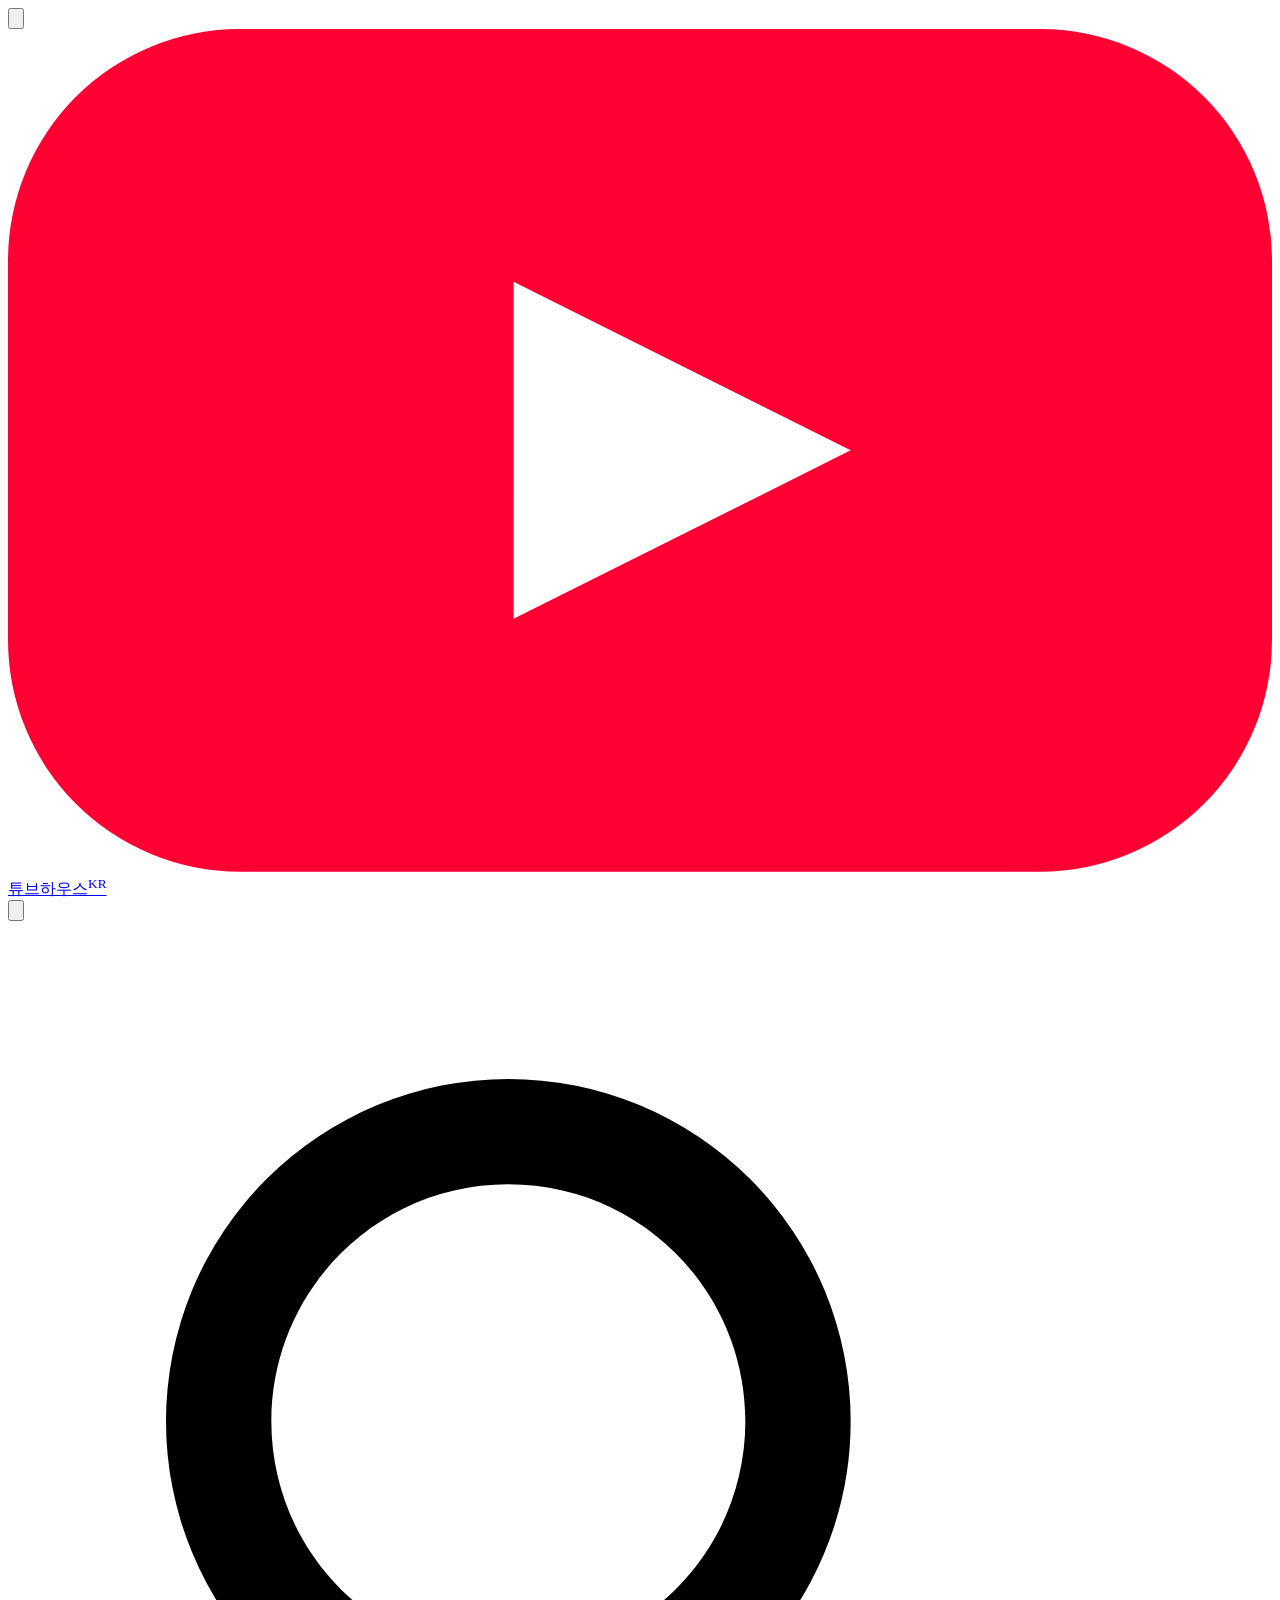
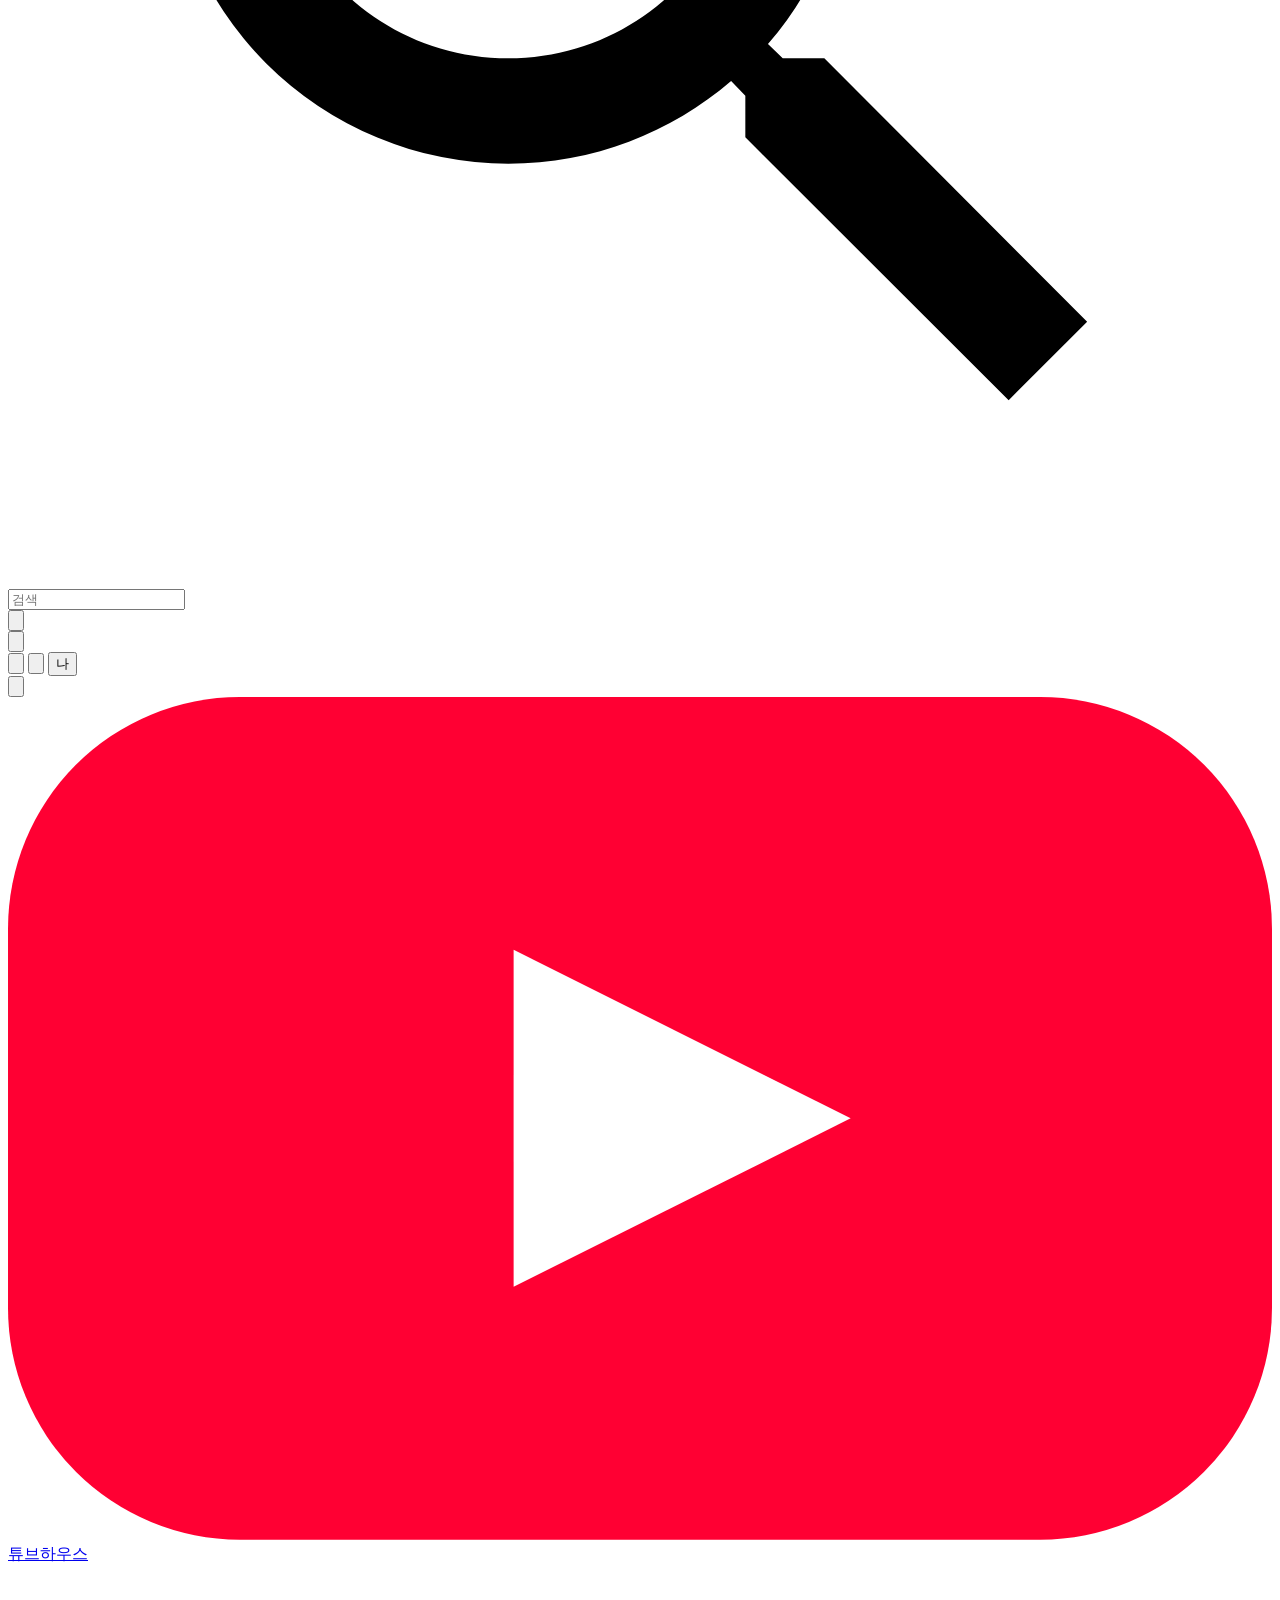
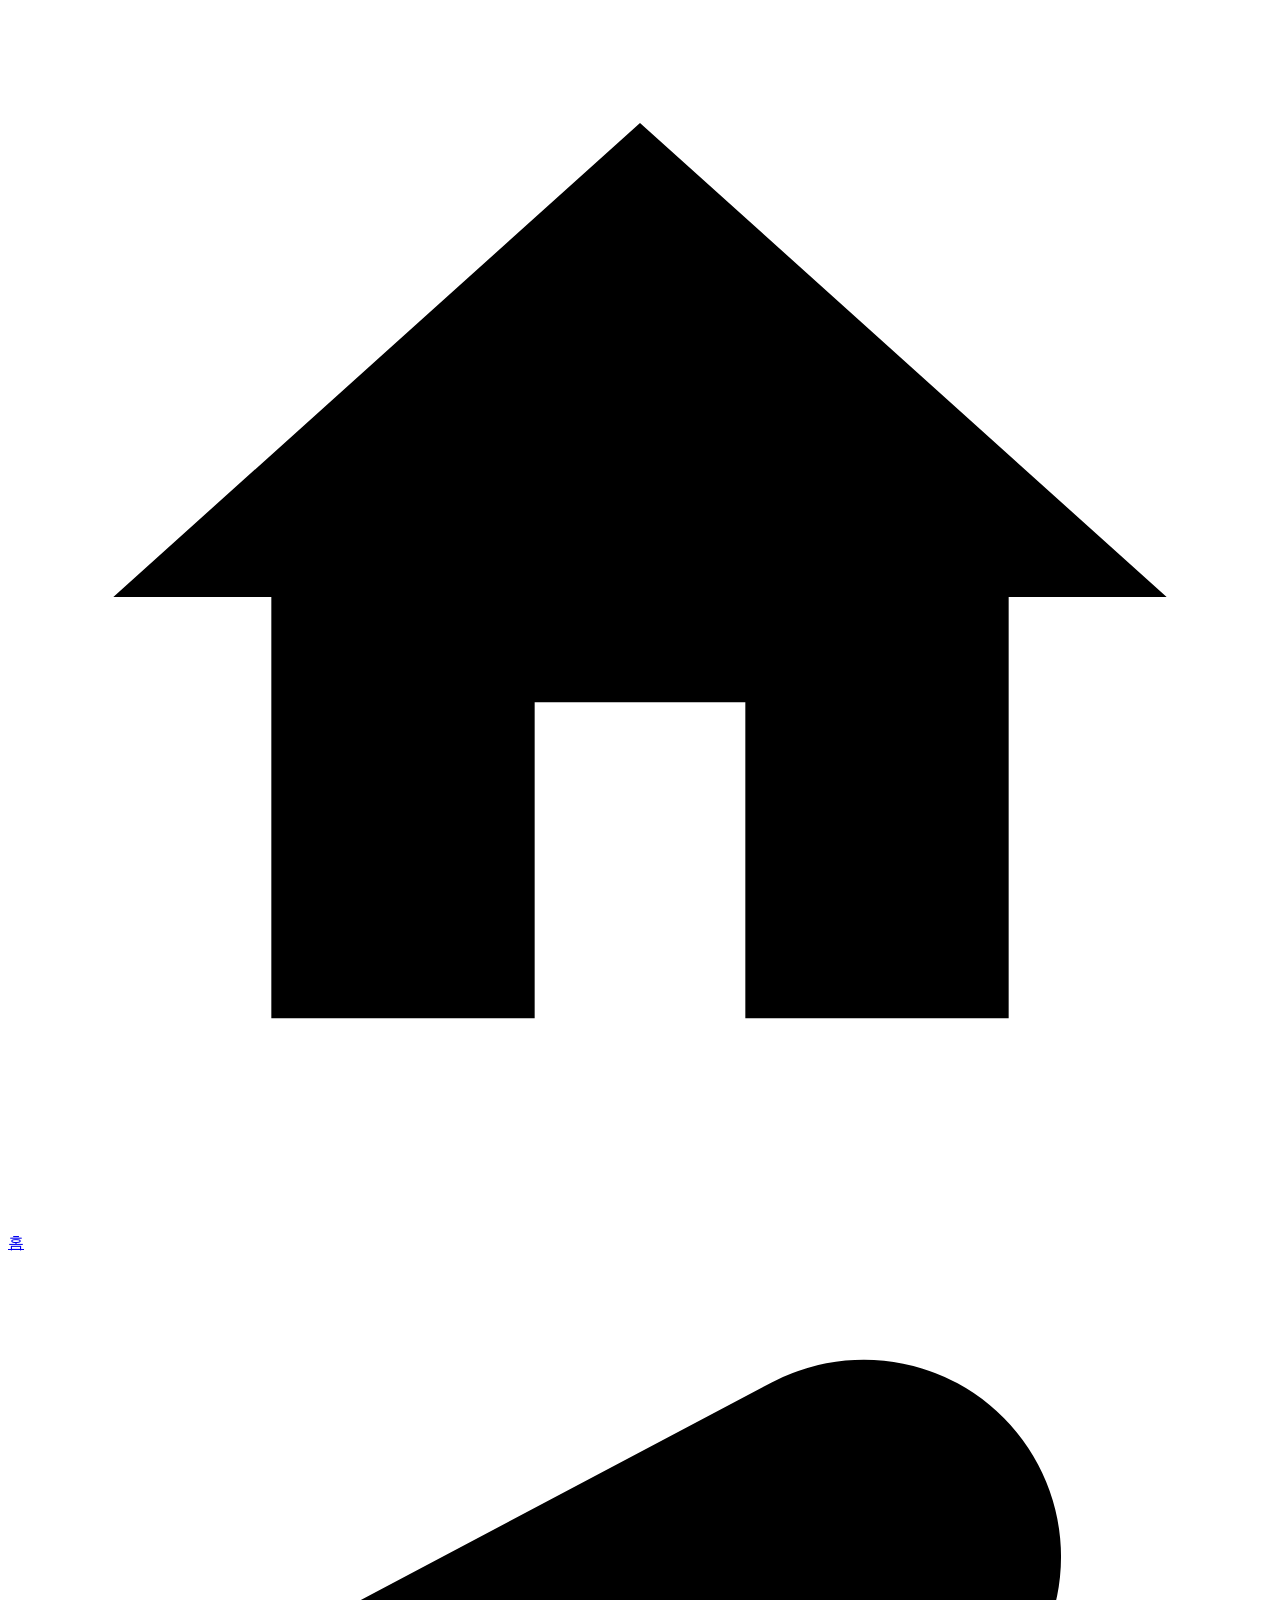
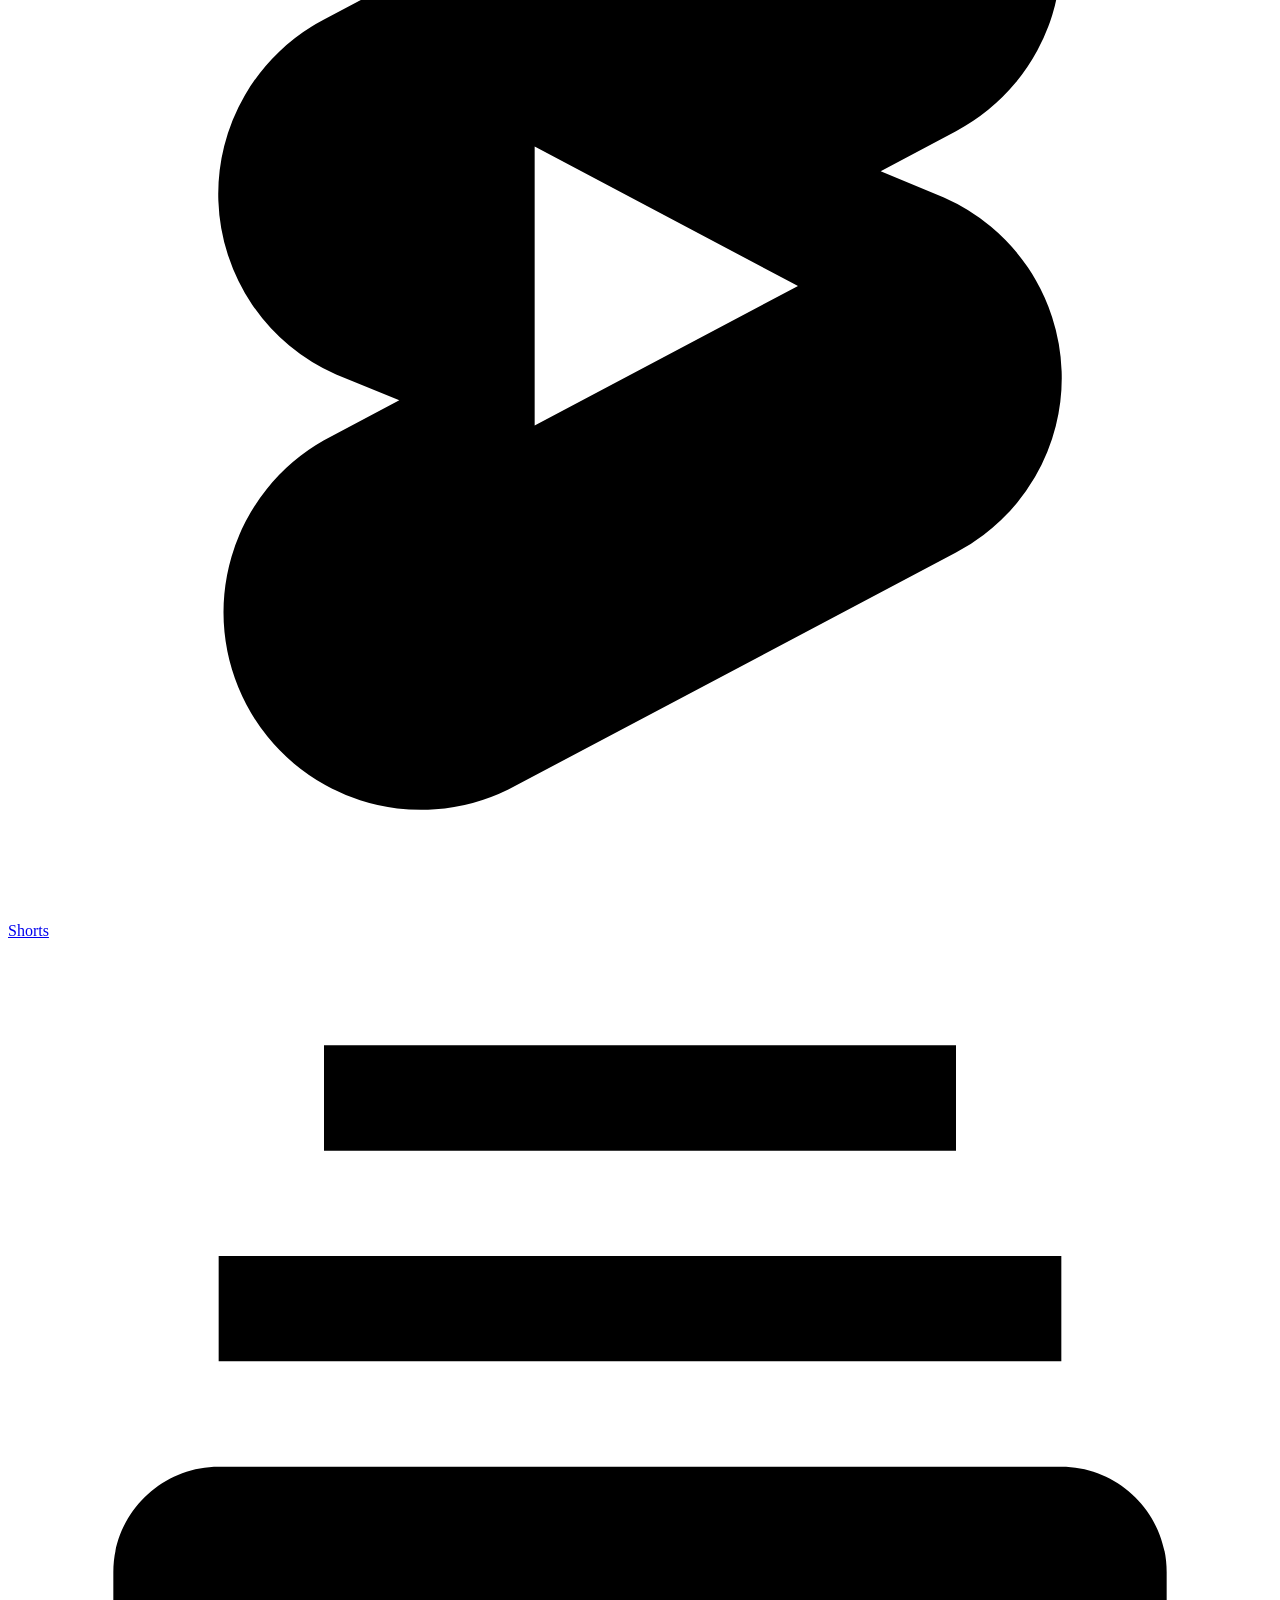
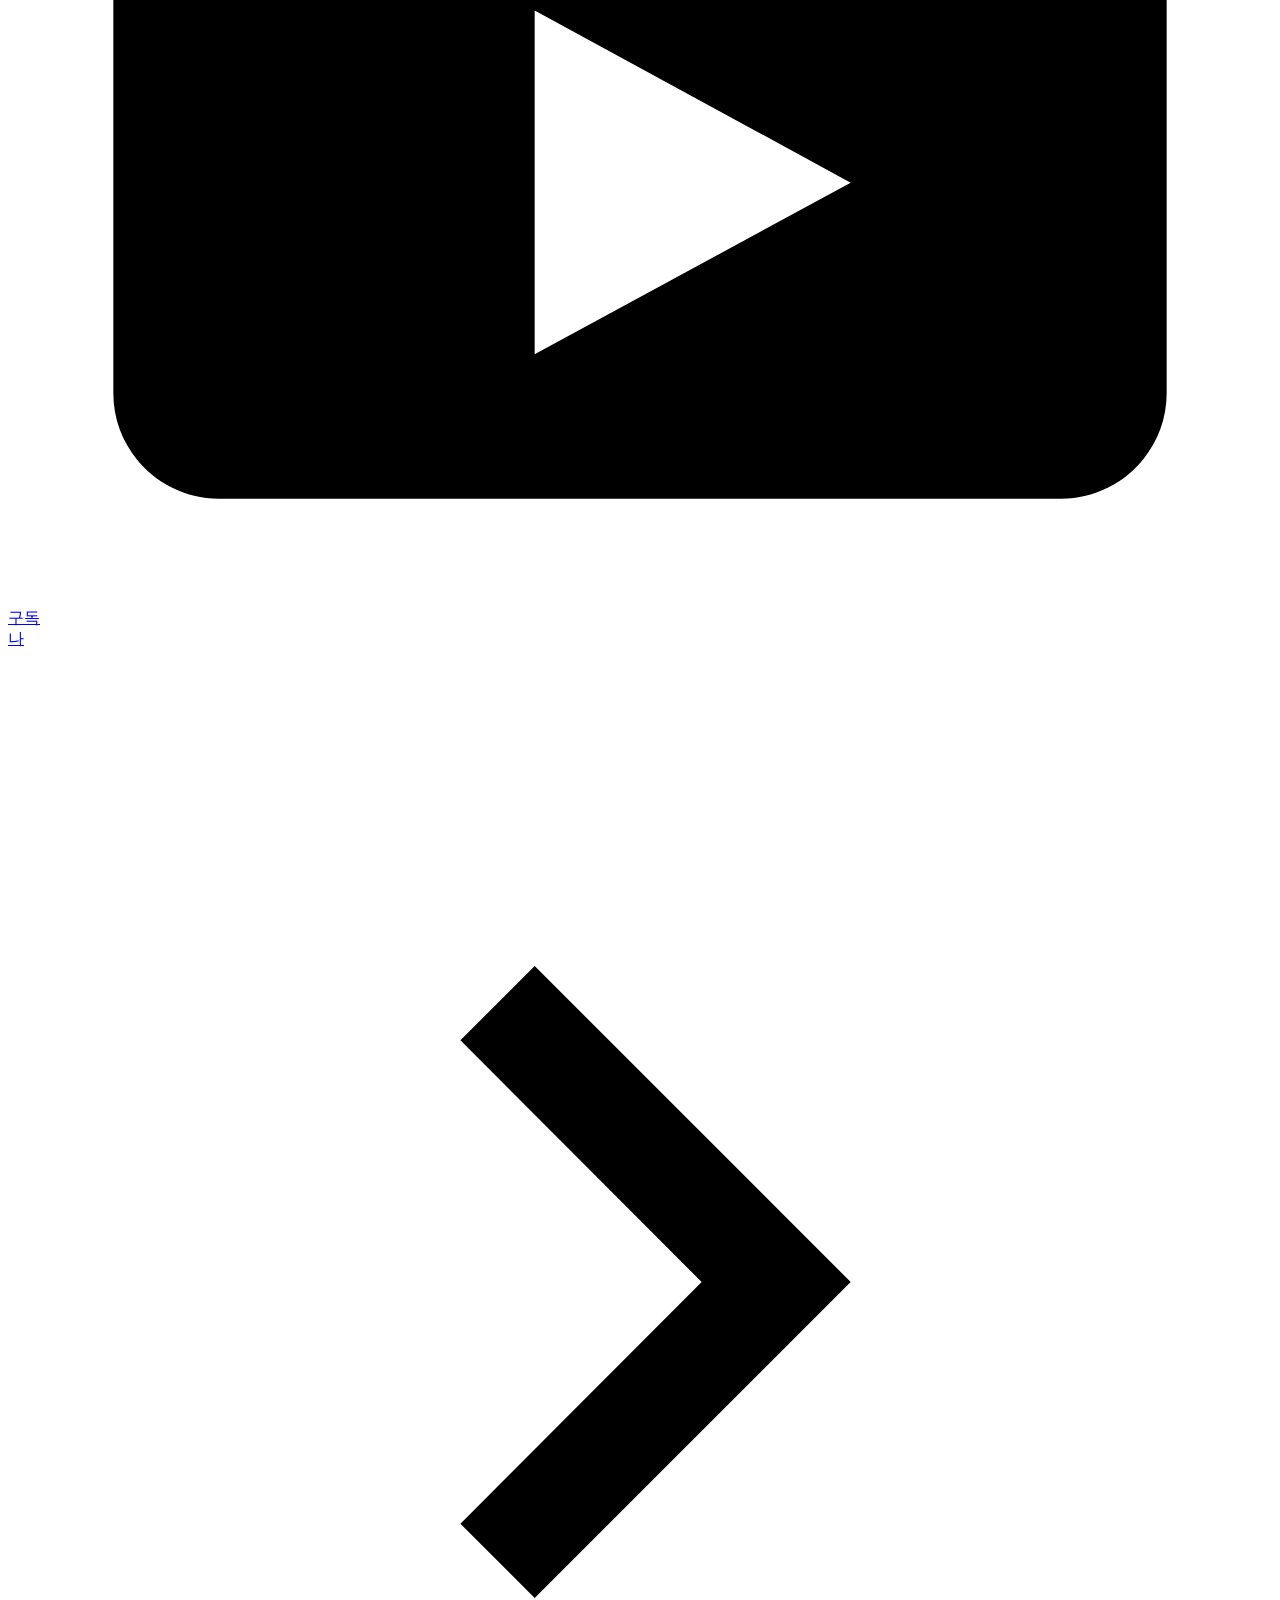
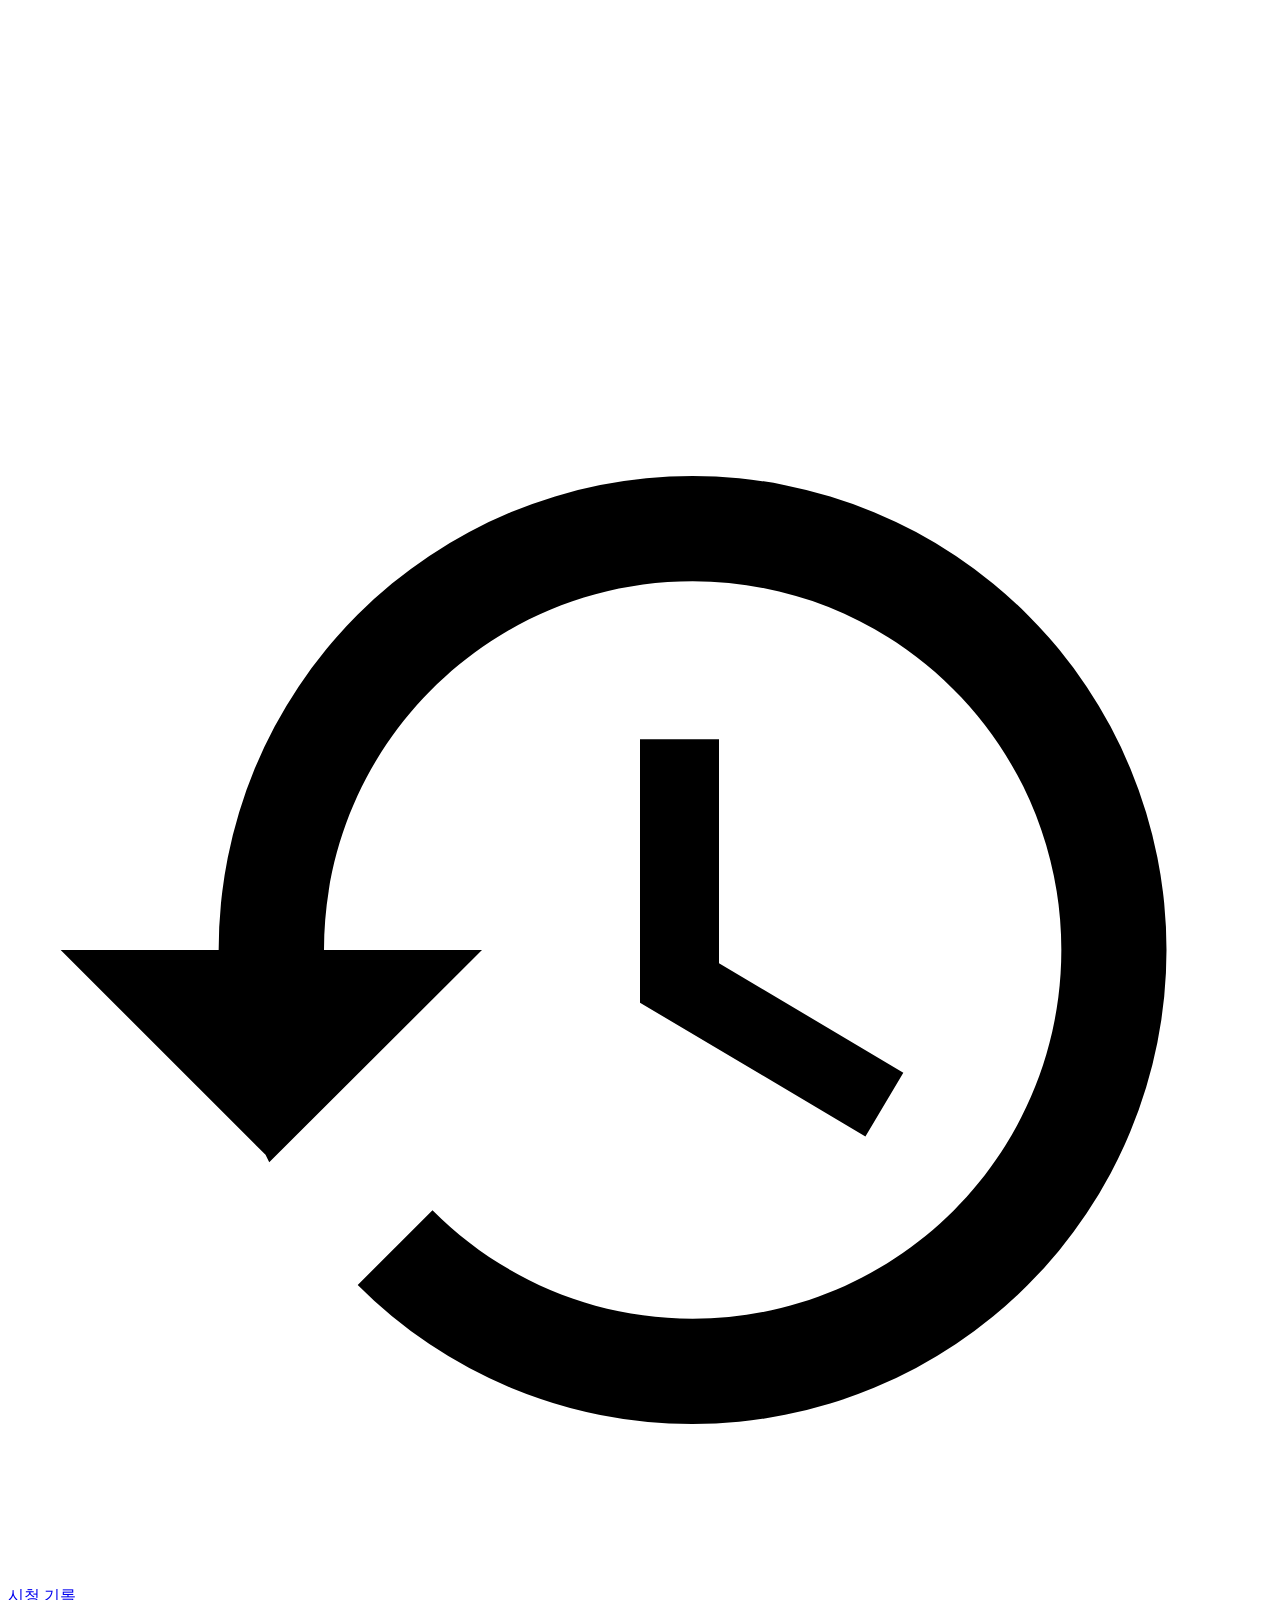
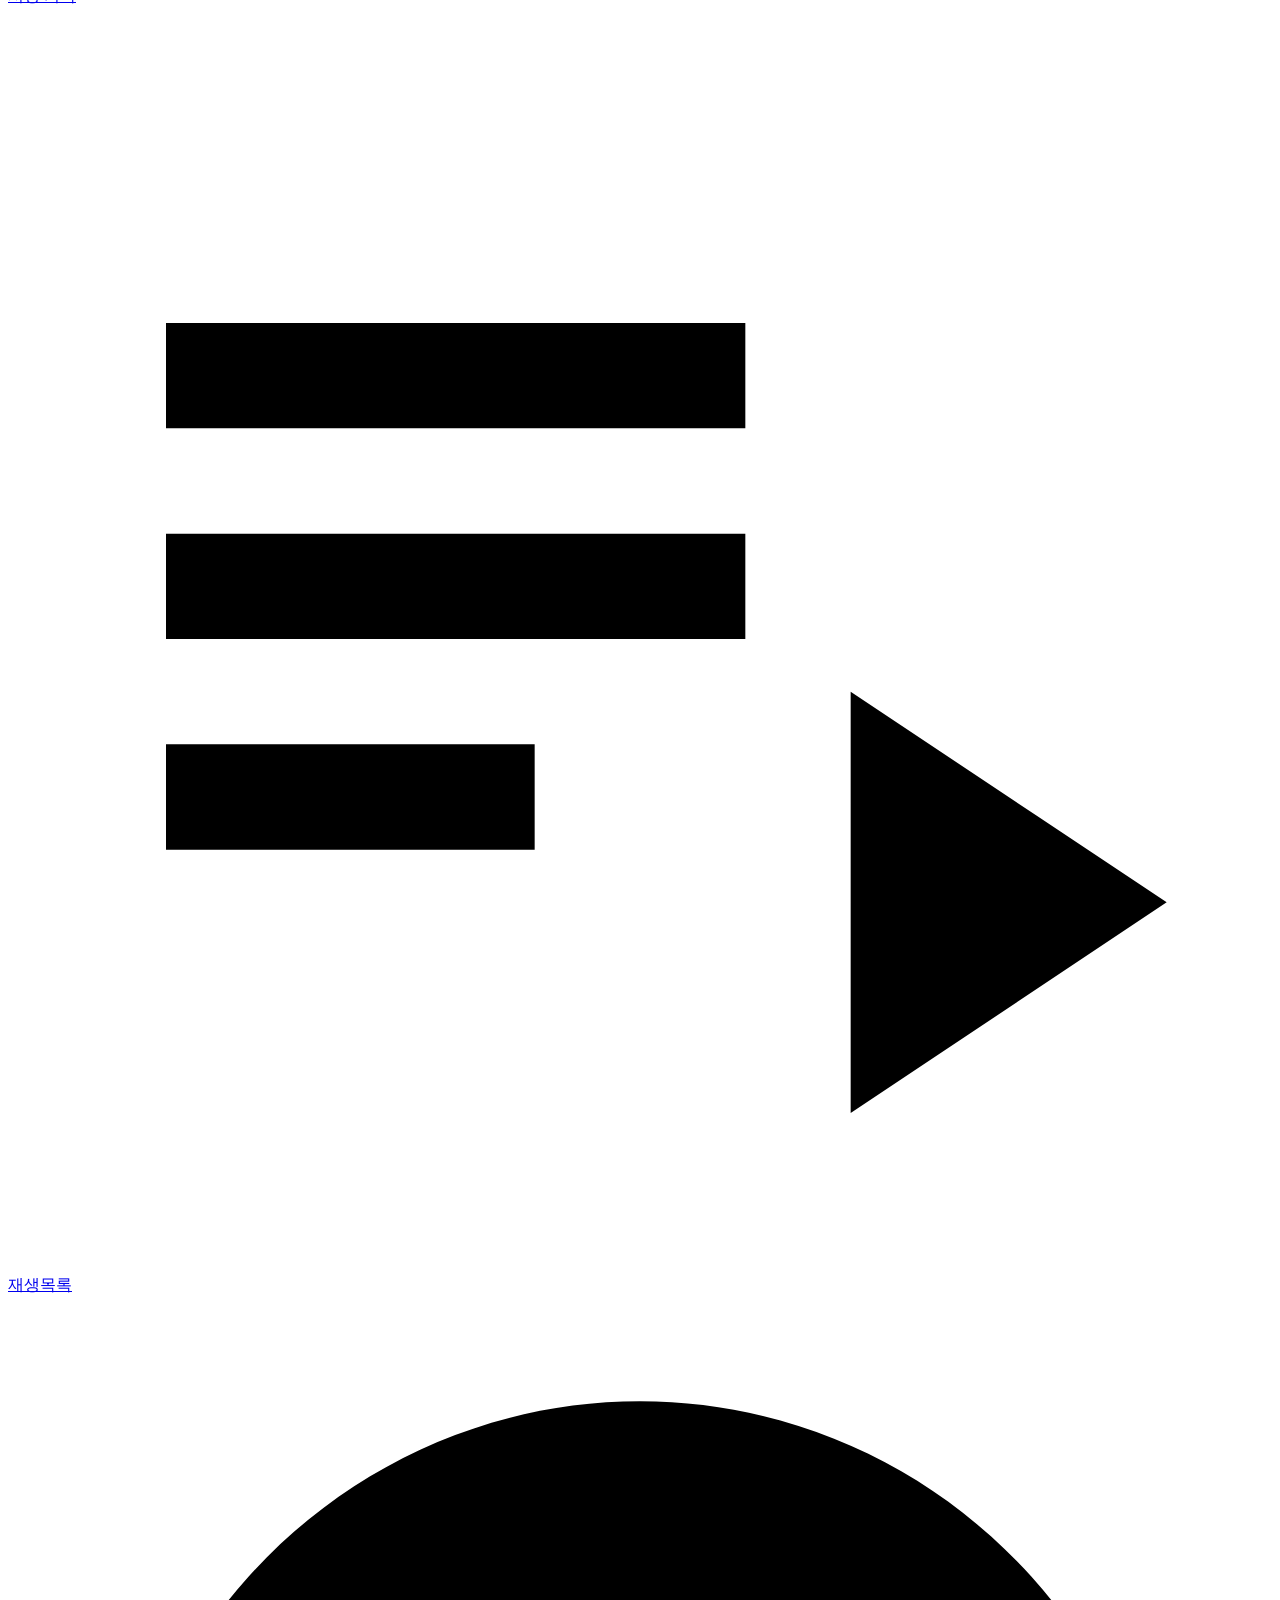
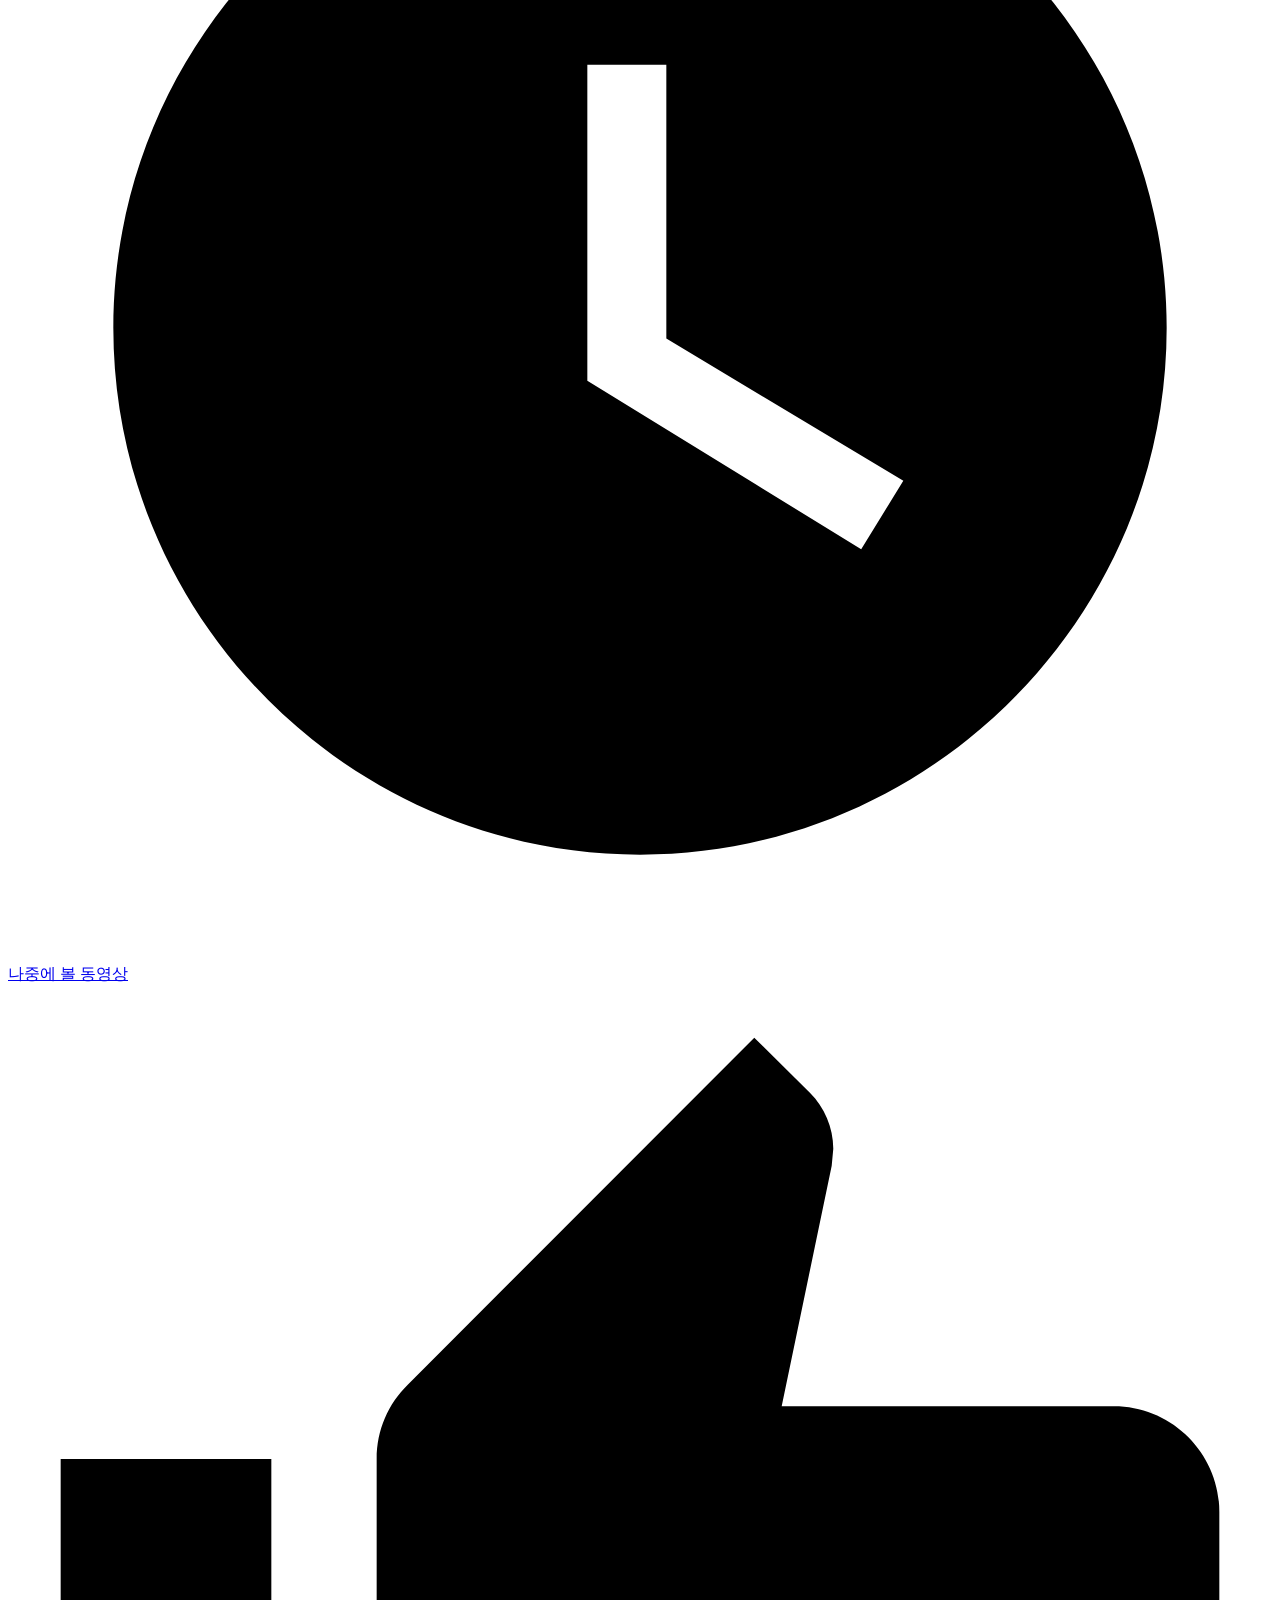
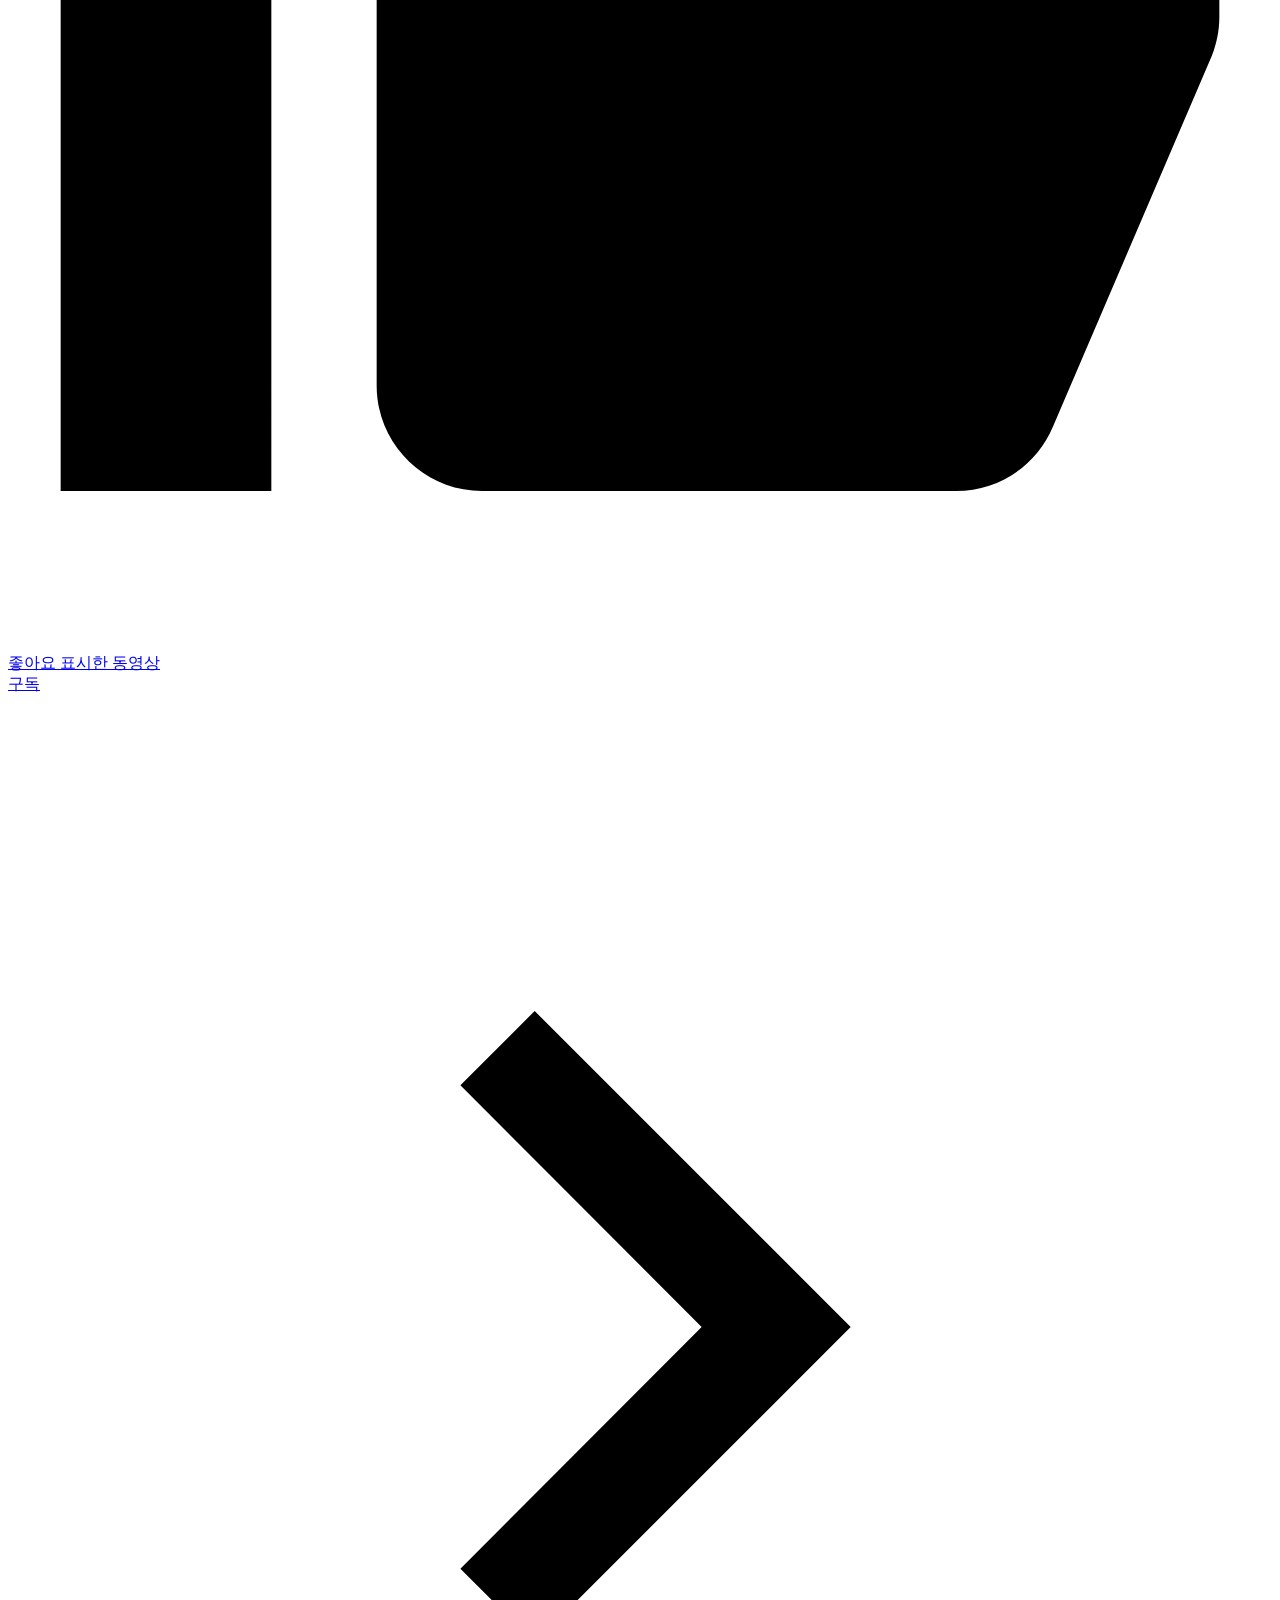
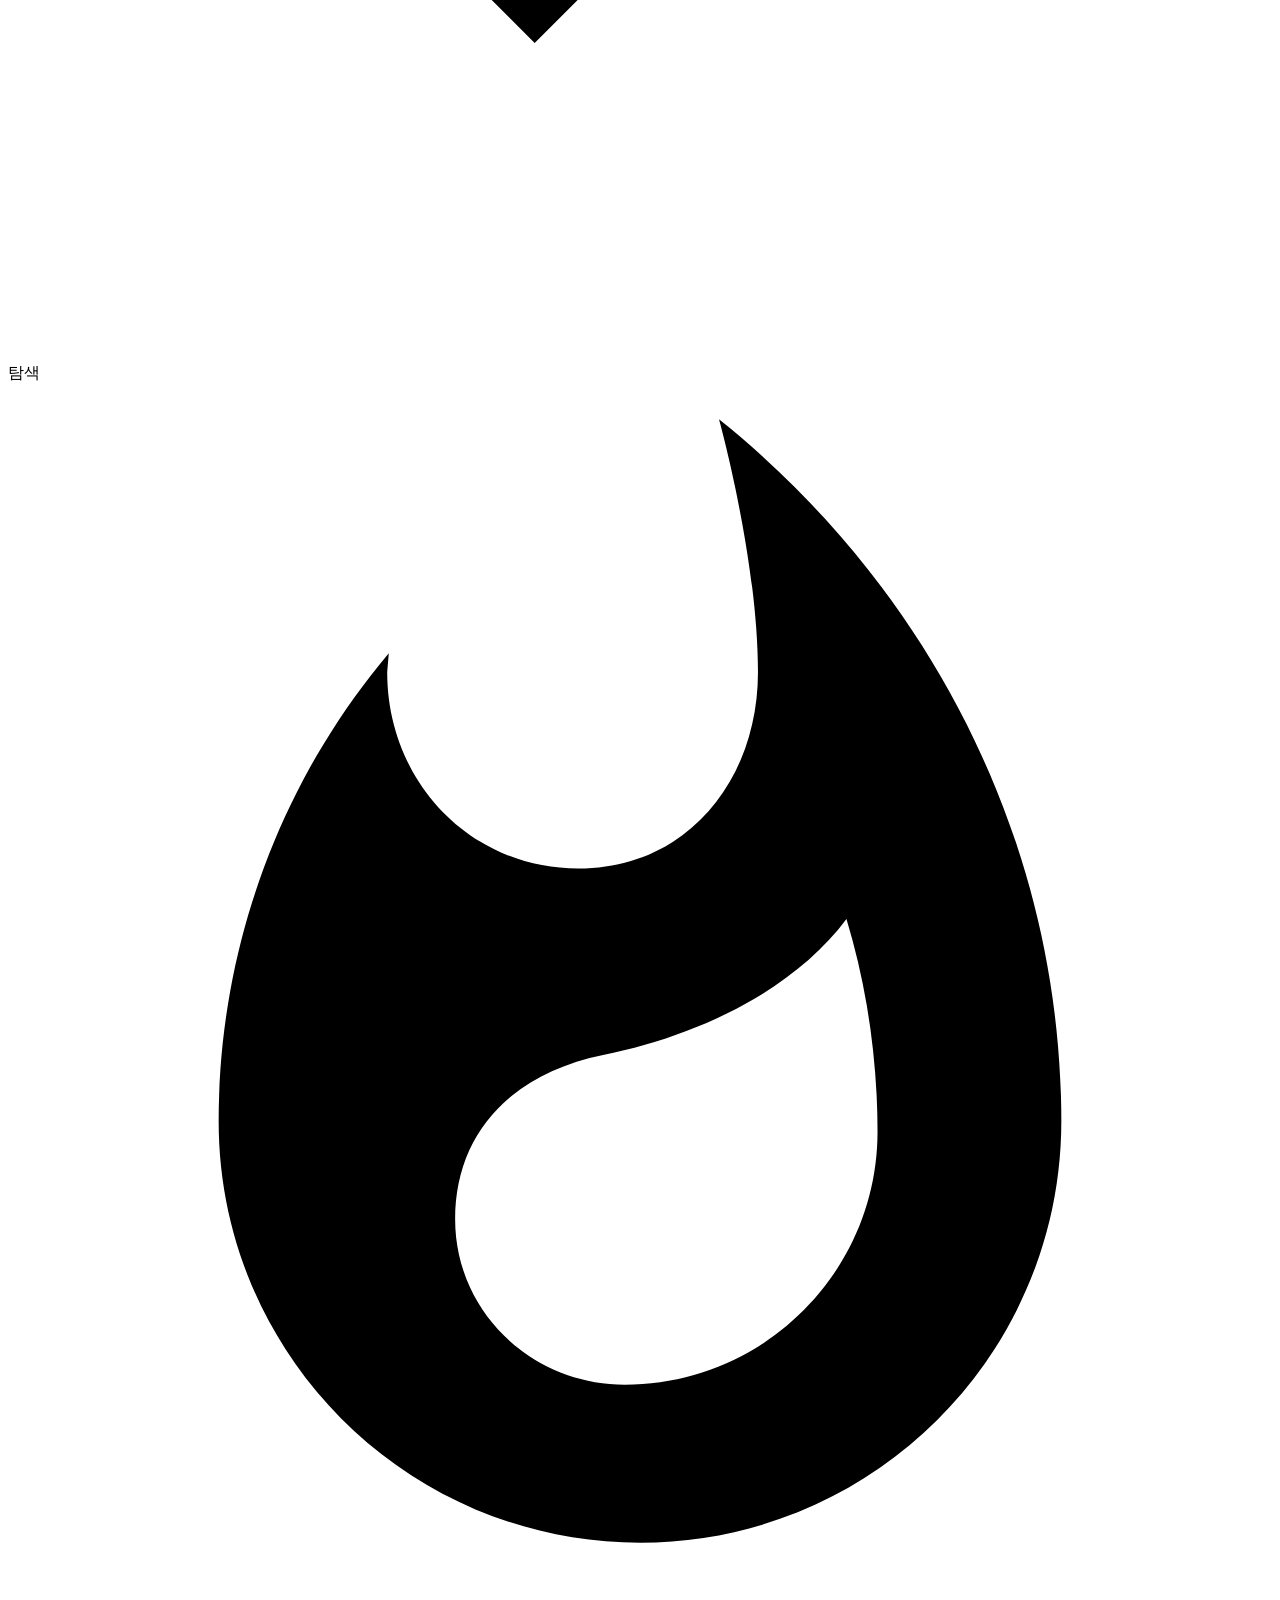
==== commit f83900b5: "Rename to TubeHaus HomeTube is already the name of an unrelated self-hosted project." ====
--- a/web/index.html
+++ b/web/index.html
@@ -5,7 +5,7 @@
 <meta name="viewport" content="width=device-width,initial-scale=1,viewport-fit=cover">
 <meta name="theme-color" content="#ffffff">
 <meta name="referrer" content="same-origin">
-<title>홈튜브</title>
+<title>튜브하우스</title>
 <link rel="manifest" href="/y/manifest.webmanifest">
 <link rel="icon" href="/y/icon.svg" type="image/svg+xml">
 <link rel="apple-touch-icon" href="/y/icon-192.png">
@@ -23,8 +23,8 @@
 <header id="mast">
   <div class="m-start">
     <button id="guideBtn" class="ib" aria-label="메뉴"><svg class="ic" viewBox="0 0 24 24"><path d="M3 18h18v-2H3v2zm0-5h18v-2H3v2zm0-7v2h18V6H3z"/></svg></button>
-    <a href="/" data-nav class="logo" aria-label="홈튜브 홈">
-      <svg viewBox="0 0 30 20" class="logo-ic"><rect width="30" height="20" rx="5.5" fill="#ff0033"/><path d="M12 6l8 4-8 4z" fill="#fff"/></svg><span>홈튜브</span><sup>KR</sup>
+    <a href="/" data-nav class="logo" aria-label="튜브하우스 홈">
+      <svg viewBox="0 0 30 20" class="logo-ic"><rect width="30" height="20" rx="5.5" fill="#ff0033"/><path d="M12 6l8 4-8 4z" fill="#fff"/></svg><span>튜브하우스</span><sup id="region">KR</sup>
     </a>
   </div>
   <div class="m-center">
@@ -50,11 +50,11 @@
 <div id="scrim"></div>
 <nav id="guide" aria-label="메뉴">
   <div class="g-head"><button class="ib" onclick="document.body.classList.remove('guide-open')"><svg class="ic" viewBox="0 0 24 24"><path d="M3 18h18v-2H3v2zm0-5h18v-2H3v2zm0-7v2h18V6H3z"/></svg></button>
-    <a href="/" data-nav class="logo"><svg viewBox="0 0 30 20" class="logo-ic"><rect width="30" height="20" rx="5.5" fill="#ff0033"/><path d="M12 6l8 4-8 4z" fill="#fff"/></svg><span>홈튜브</span></a></div>
+    <a href="/" data-nav class="logo"><svg viewBox="0 0 30 20" class="logo-ic"><rect width="30" height="20" rx="5.5" fill="#ff0033"/><path d="M12 6l8 4-8 4z" fill="#fff"/></svg><span>튜브하우스</span></a></div>
   <div class="g-sec">
     <a href="/" data-nav class="gi" data-r="home"><svg class="ic" viewBox="0 0 24 24"><path d="M10 20v-6h4v6h5v-8h3L12 3 2 12h3v8z"/></svg><span>홈</span></a>
     <a href="/shorts" data-nav class="gi" data-r="shorts"><svg class="ic" viewBox="0 0 24 24"><path d="M17.77 10.32l-1.2-.5L18 9.06a3.74 3.74 0 0 0-3.5-6.62L6 6.94a3.74 3.74 0 0 0 .23 6.74l1.2.49L6 14.93a3.75 3.75 0 0 0 3.5 6.63l8.5-4.5a3.74 3.74 0 0 0-.23-6.74zM10 14.65V9.35L15 12l-5 2.65z"/></svg><span>Shorts</span></a>
-    <a href="/feed/subscriptions" data-nav class="gi" data-r="subs"><svg class="ic" viewBox="0 0 24 24"><path d="M20 8H4V6h16v2zm-2-6H6v2h12V2zm4 10v8c0 1.1-.9 2-2 2H4c-1.1 0-2-.9-2-2v-8c0-1.1.9-2 2-2h16c1.1 0 2 .9 2 2zm-6 4l-6-3.27v6.53L16 16z"/></svg><span>구독</span></a>
+    <a href="/feed/subscriptions" data-nav class="gi" data-r="subs"><svg class="ic" viewBox="0 0 24 24"><path d="M20 8H4V6h16v2zm-2-6H6v2h12V2zm4 10v8c0 1.1-.9 2-2 2H4c-1.1 0-2-.9-2-2v-8c0-1.1.9-2 2-2h16c1.1 0 2 .9 2 2zm-6 4l-6-3.27v6.53L16 16z"/></svg><span data-i18n="구독 (메뉴)">구독</span></a>
   </div>
   <div class="g-sec">
     <a href="/feed/you" data-nav class="gi g-title" data-r="you"><span>나</span><svg class="ic sm" viewBox="0 0 24 24"><path d="M10 6L8.59 7.41 13.17 12l-4.58 4.59L10 18l6-6z"/></svg></a>
@@ -63,7 +63,7 @@
     <a href="/playlist?list=WL" data-nav class="gi"><svg class="ic" viewBox="0 0 24 24"><path d="M12 2C6.5 2 2 6.5 2 12s4.5 10 10 10 10-4.5 10-10S17.5 2 12 2zm4.2 14.2L11 13V7h1.5v5.2l4.5 2.7-.8 1.3z"/></svg><span>나중에 볼 동영상</span></a>
     <a href="/playlist?list=LL" data-nav class="gi"><svg class="ic" viewBox="0 0 24 24"><path d="M1 21h4V9H1v12zm22-11c0-1.1-.9-2-2-2h-6.31l.95-4.57.03-.32c0-.41-.17-.79-.44-1.06L14.17 1 7.59 7.59C7.22 7.95 7 8.45 7 9v10c0 1.1.9 2 2 2h9c.83 0 1.54-.5 1.84-1.22l3.02-7.05c.09-.23.14-.47.14-.73v-2z"/></svg><span>좋아요 표시한 동영상</span></a>
   </div>
-  <div class="g-sec"><a href="/feed/channels" data-nav class="gi g-title" data-r="channels"><span>구독</span><svg class="ic sm" viewBox="0 0 24 24"><path d="M10 6L8.59 7.41 13.17 12l-4.58 4.59L10 18l6-6z"/></svg></a><div class="g-subs"></div></div>
+  <div class="g-sec"><a href="/feed/channels" data-nav class="gi g-title" data-r="channels"><span data-i18n="구독 (메뉴)">구독</span><svg class="ic sm" viewBox="0 0 24 24"><path d="M10 6L8.59 7.41 13.17 12l-4.58 4.59L10 18l6-6z"/></svg></a><div class="g-subs"></div></div>
   <div class="g-sec"><div class="g-label">탐색</div>
     <a href="/feed/trending" data-nav class="gi" data-r="trending"><svg class="ic" viewBox="0 0 24 24"><path d="M13.5.67s.74 2.65.74 4.8c0 2.06-1.35 3.73-3.41 3.73-2.07 0-3.63-1.67-3.63-3.73l.03-.36C5.21 7.51 4 10.62 4 14c0 4.42 3.58 8 8 8s8-3.58 8-8C20 8.61 17.41 3.8 13.5.67zM11.71 19c-1.78 0-3.22-1.4-3.22-3.14 0-1.62 1.05-2.76 2.81-3.12 1.77-.36 3.6-1.21 4.62-2.58.39 1.29.59 2.65.59 4.04 0 2.65-2.15 4.8-4.8 4.8z"/></svg><span>인기 급상승</span></a>
     <a href="/?chip=music" data-nav class="gi"><svg class="ic" viewBox="0 0 24 24"><path d="M12 3v10.55c-.59-.34-1.27-.55-2-.55-2.21 0-4 1.79-4 4s1.79 4 4 4 4-1.79 4-4V7h4V3h-6z"/></svg><span>음악</span></a>
@@ -80,7 +80,7 @@
 <nav id="mguide" aria-label="짧은 메뉴">
   <a href="/" data-nav data-r="home"><svg class="ic" viewBox="0 0 24 24"><path d="M10 20v-6h4v6h5v-8h3L12 3 2 12h3v8z"/></svg><span>홈</span></a>
   <a href="/shorts" data-nav data-r="shorts"><svg class="ic" viewBox="0 0 24 24"><path d="M17.77 10.32l-1.2-.5L18 9.06a3.74 3.74 0 0 0-3.5-6.62L6 6.94a3.74 3.74 0 0 0 .23 6.74l1.2.49L6 14.93a3.75 3.75 0 0 0 3.5 6.63l8.5-4.5a3.74 3.74 0 0 0-.23-6.74zM10 14.65V9.35L15 12l-5 2.65z"/></svg><span>Shorts</span></a>
-  <a href="/feed/subscriptions" data-nav data-r="subs"><svg class="ic" viewBox="0 0 24 24"><path d="M20 8H4V6h16v2zm-2-6H6v2h12V2zm4 10v8c0 1.1-.9 2-2 2H4c-1.1 0-2-.9-2-2v-8c0-1.1.9-2 2-2h16c1.1 0 2 .9 2 2zm-6 4l-6-3.27v6.53L16 16z"/></svg><span>구독</span></a>
+  <a href="/feed/subscriptions" data-nav data-r="subs"><svg class="ic" viewBox="0 0 24 24"><path d="M20 8H4V6h16v2zm-2-6H6v2h12V2zm4 10v8c0 1.1-.9 2-2 2H4c-1.1 0-2-.9-2-2v-8c0-1.1.9-2 2-2h16c1.1 0 2 .9 2 2zm-6 4l-6-3.27v6.53L16 16z"/></svg><span data-i18n="구독 (메뉴)">구독</span></a>
   <a href="/feed/you" data-nav data-r="you"><svg class="ic" viewBox="0 0 24 24"><path d="M4 6H2v14c0 1.1.9 2 2 2h14v-2H4V6zm16-4H8c-1.1 0-2 .9-2 2v12c0 1.1.9 2 2 2h12c1.1 0 2-.9 2-2V4c0-1.1-.9-2-2-2zm-8 12.5v-9l6 4.5-6 4.5z"/></svg><span>나</span></a>
 </nav>
 
@@ -100,7 +100,7 @@
 <nav id="bnav" aria-label="아래 메뉴">
   <a href="/" data-nav data-r="home"><svg class="ic" viewBox="0 0 24 24"><path d="M10 20v-6h4v6h5v-8h3L12 3 2 12h3v8z"/></svg><span>홈</span></a>
   <a href="/shorts" data-nav data-r="shorts"><svg class="ic" viewBox="0 0 24 24"><path d="M17.77 10.32l-1.2-.5L18 9.06a3.74 3.74 0 0 0-3.5-6.62L6 6.94a3.74 3.74 0 0 0 .23 6.74l1.2.49L6 14.93a3.75 3.75 0 0 0 3.5 6.63l8.5-4.5a3.74 3.74 0 0 0-.23-6.74zM10 14.65V9.35L15 12l-5 2.65z"/></svg><span>Shorts</span></a>
-  <a href="/feed/subscriptions" data-nav data-r="subs"><svg class="ic" viewBox="0 0 24 24"><path d="M20 8H4V6h16v2zm-2-6H6v2h12V2zm4 10v8c0 1.1-.9 2-2 2H4c-1.1 0-2-.9-2-2v-8c0-1.1.9-2 2-2h16c1.1 0 2 .9 2 2zm-6 4l-6-3.27v6.53L16 16z"/></svg><span>구독</span></a>
+  <a href="/feed/subscriptions" data-nav data-r="subs"><svg class="ic" viewBox="0 0 24 24"><path d="M20 8H4V6h16v2zm-2-6H6v2h12V2zm4 10v8c0 1.1-.9 2-2 2H4c-1.1 0-2-.9-2-2v-8c0-1.1.9-2 2-2h16c1.1 0 2 .9 2 2zm-6 4l-6-3.27v6.53L16 16z"/></svg><span data-i18n="구독 (메뉴)">구독</span></a>
   <a href="/feed/you" data-nav data-r="you"><svg class="ic" viewBox="0 0 24 24"><path d="M4 6H2v14c0 1.1.9 2 2 2h14v-2H4V6zm16-4H8c-1.1 0-2 .9-2 2v12c0 1.1.9 2 2 2h12c1.1 0 2-.9 2-2V4c0-1.1-.9-2-2-2zm-8 12.5v-9l6 4.5-6 4.5z"/></svg><span>나</span></a>
 </nav>
 
@@ -119,7 +119,7 @@
         fetch("/api/p/plog?" + q, { credentials: "same-origin", keepalive: true }).catch(function () { }); } catch (e) { }
     }
     window.__beacon = beacon;
-    var isTvUa = /HomeTubeTV|Android TV|GoogleTV|Google TV|AFT[A-Z]|BRAVIA|SMART-TV|SmartTV|HbbTV|Tizen|Web0S|webOS|TV Bro|Puffin.*TV|CrKey|AndroidTV|; wv\)/i.test(navigator.userAgent);
+    var isTvUa = /TubeHausTV|Android TV|GoogleTV|Google TV|AFT[A-Z]|BRAVIA|SMART-TV|SmartTV|HbbTV|Tizen|Web0S|webOS|TV Bro|Puffin.*TV|CrKey|AndroidTV|; wv\)/i.test(navigator.userAgent);
     window.__isTvUa = isTvUa;
     if (isTvUa) beacon({ ev: "boot" });
     addEventListener("error", function (e) { beacon({ ev: "error", msg: e.message, src: (e.filename || "") + ":" + e.lineno }); });
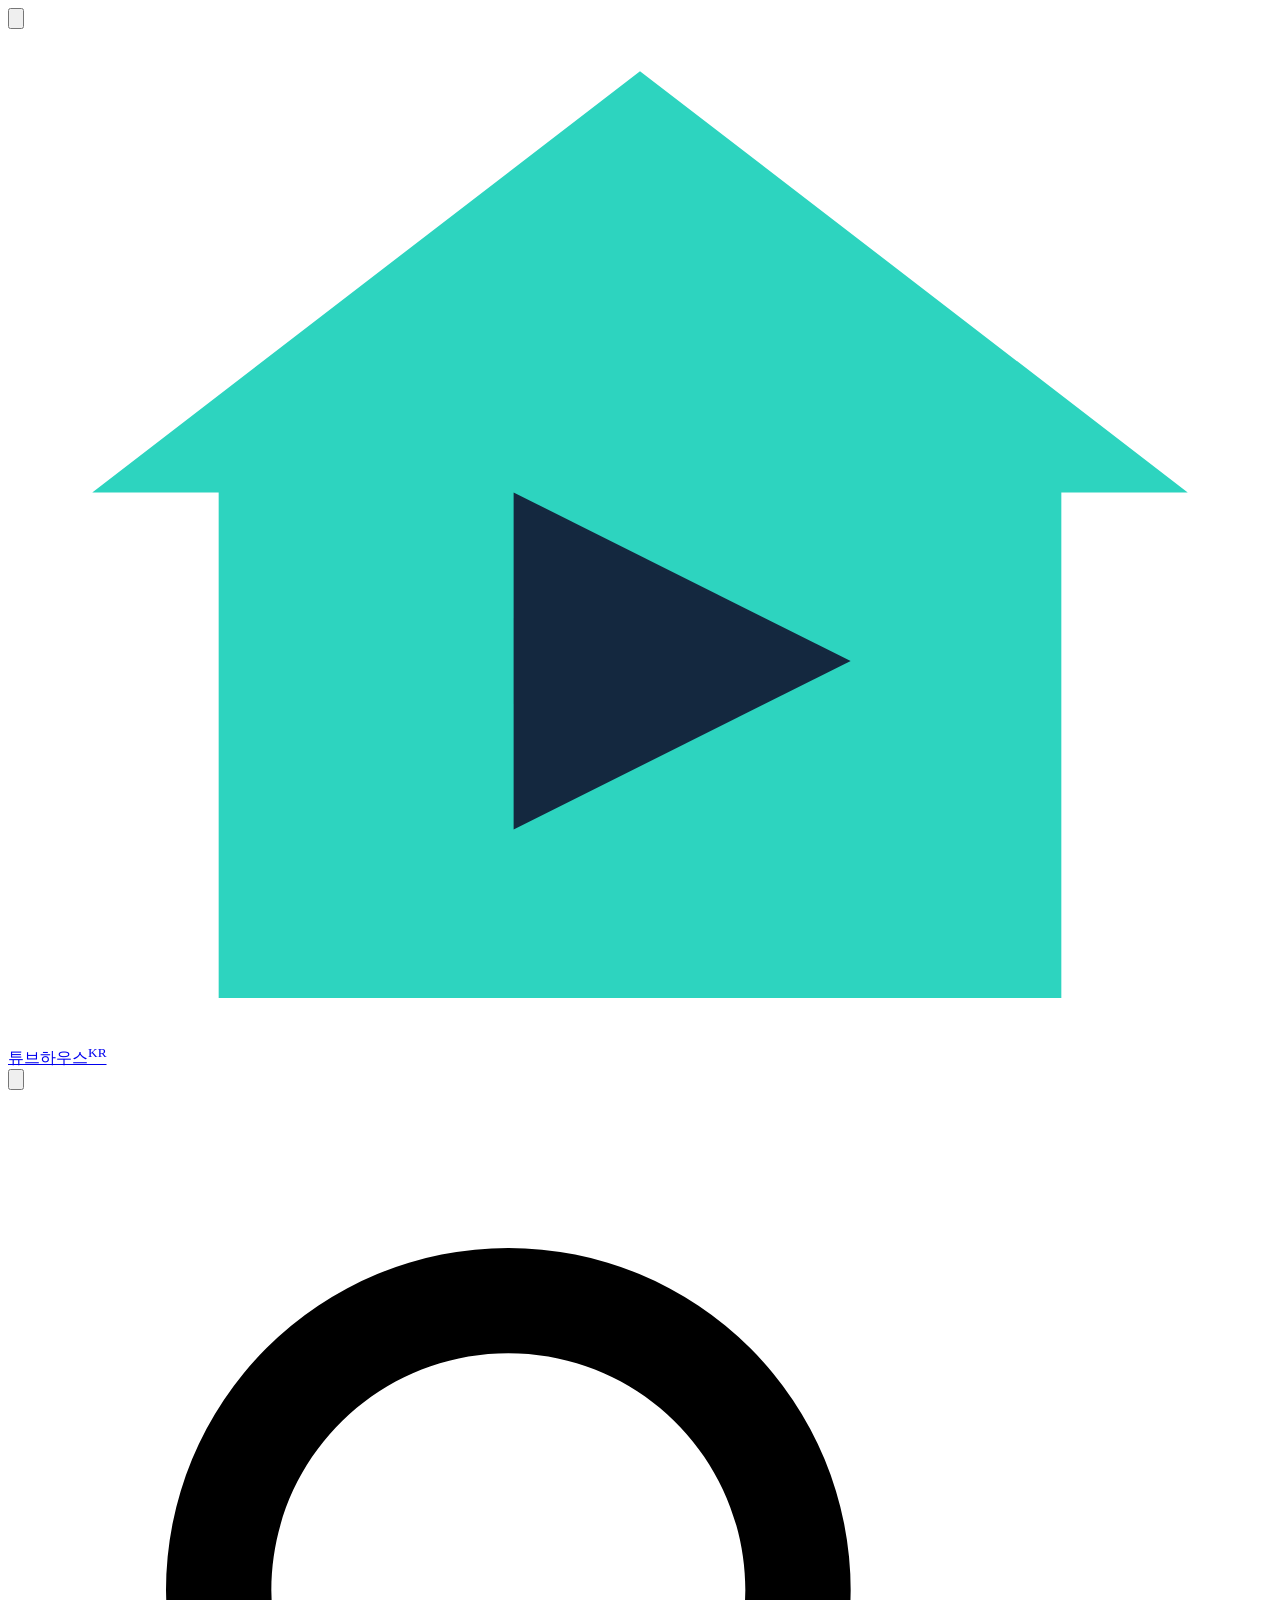
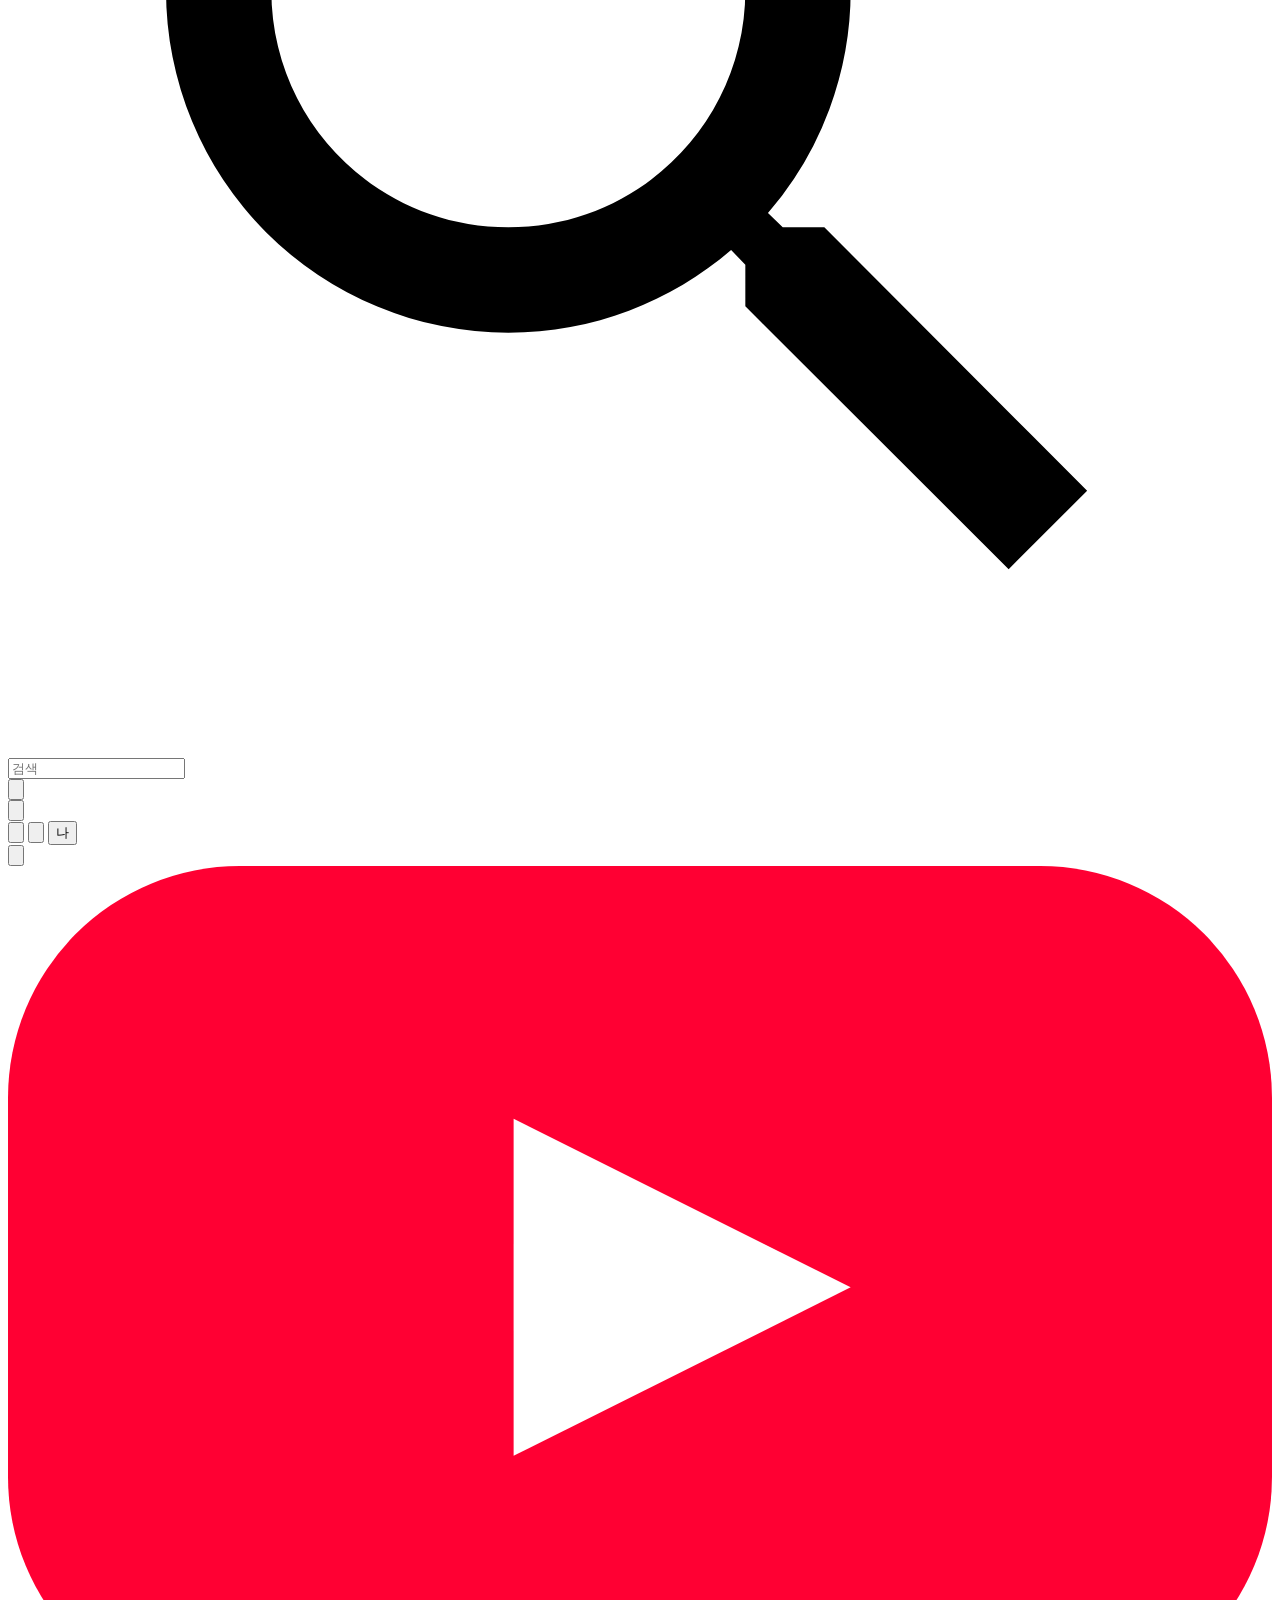
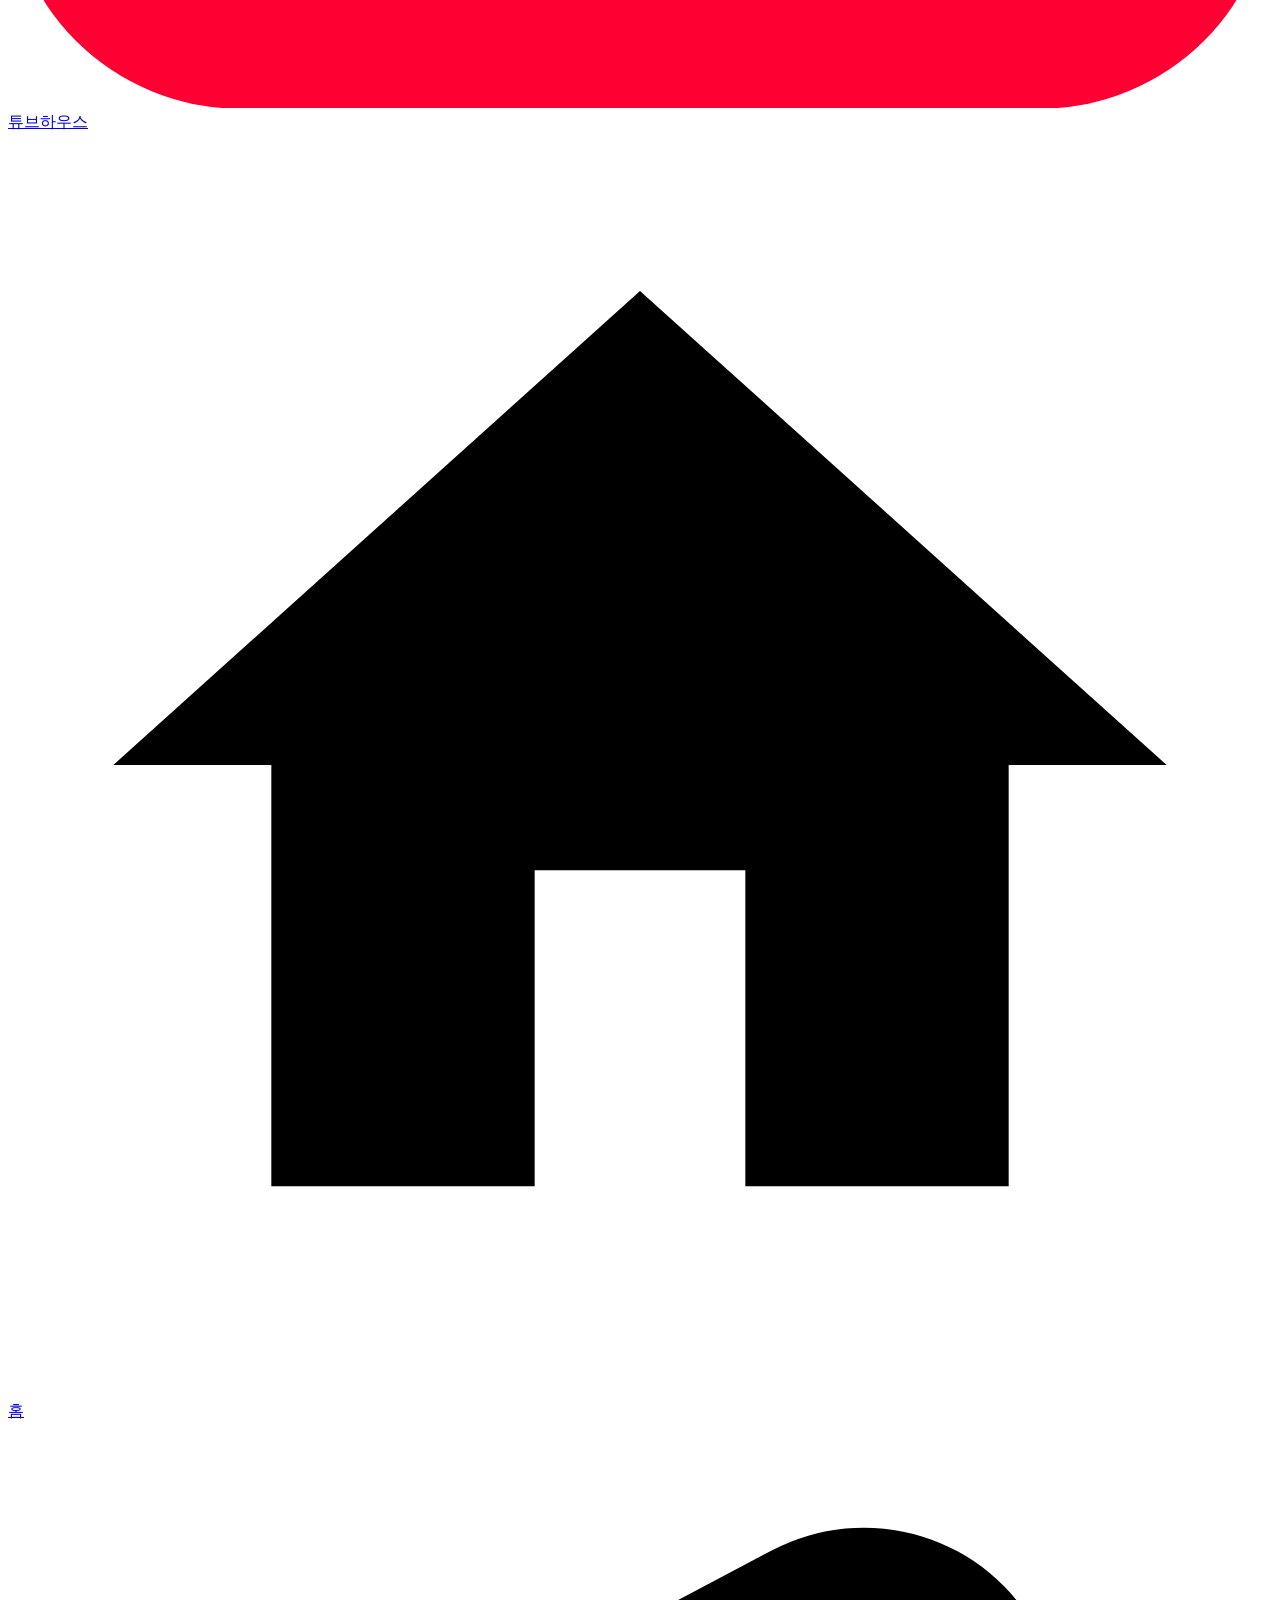
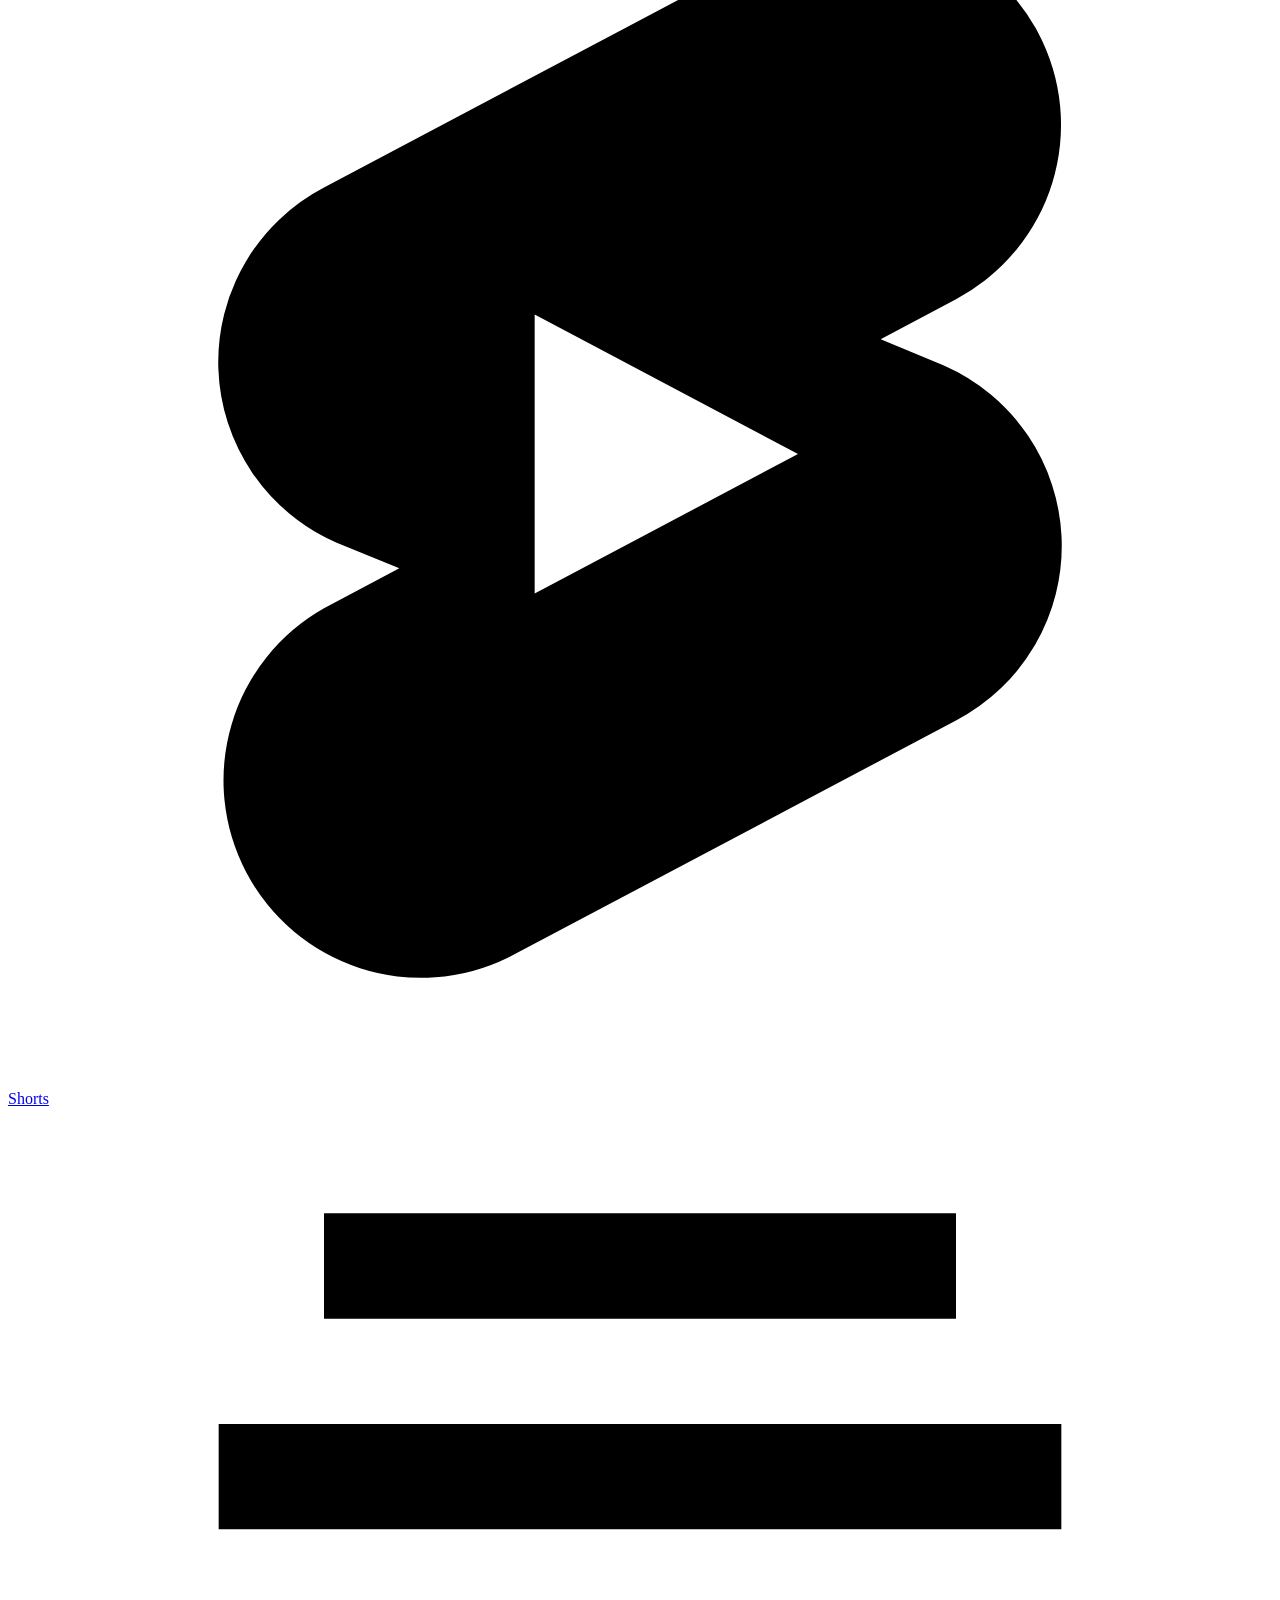
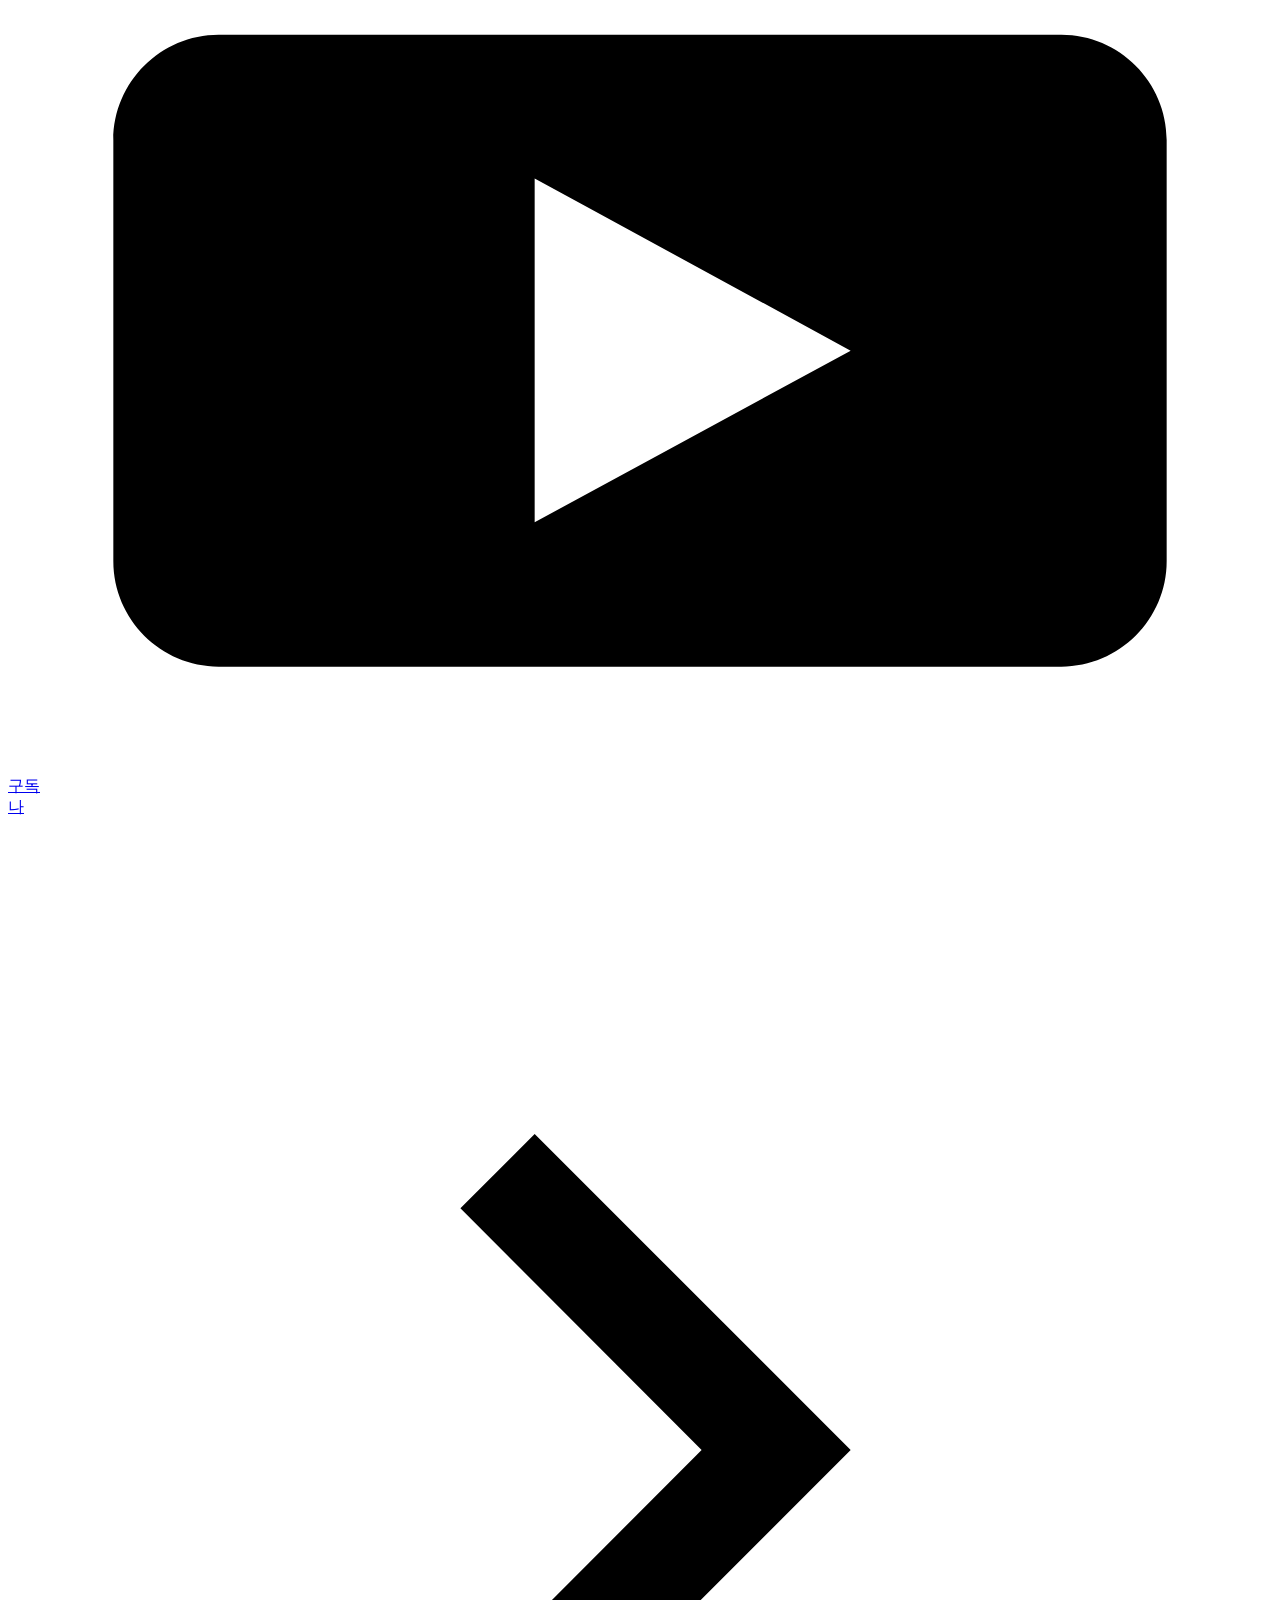
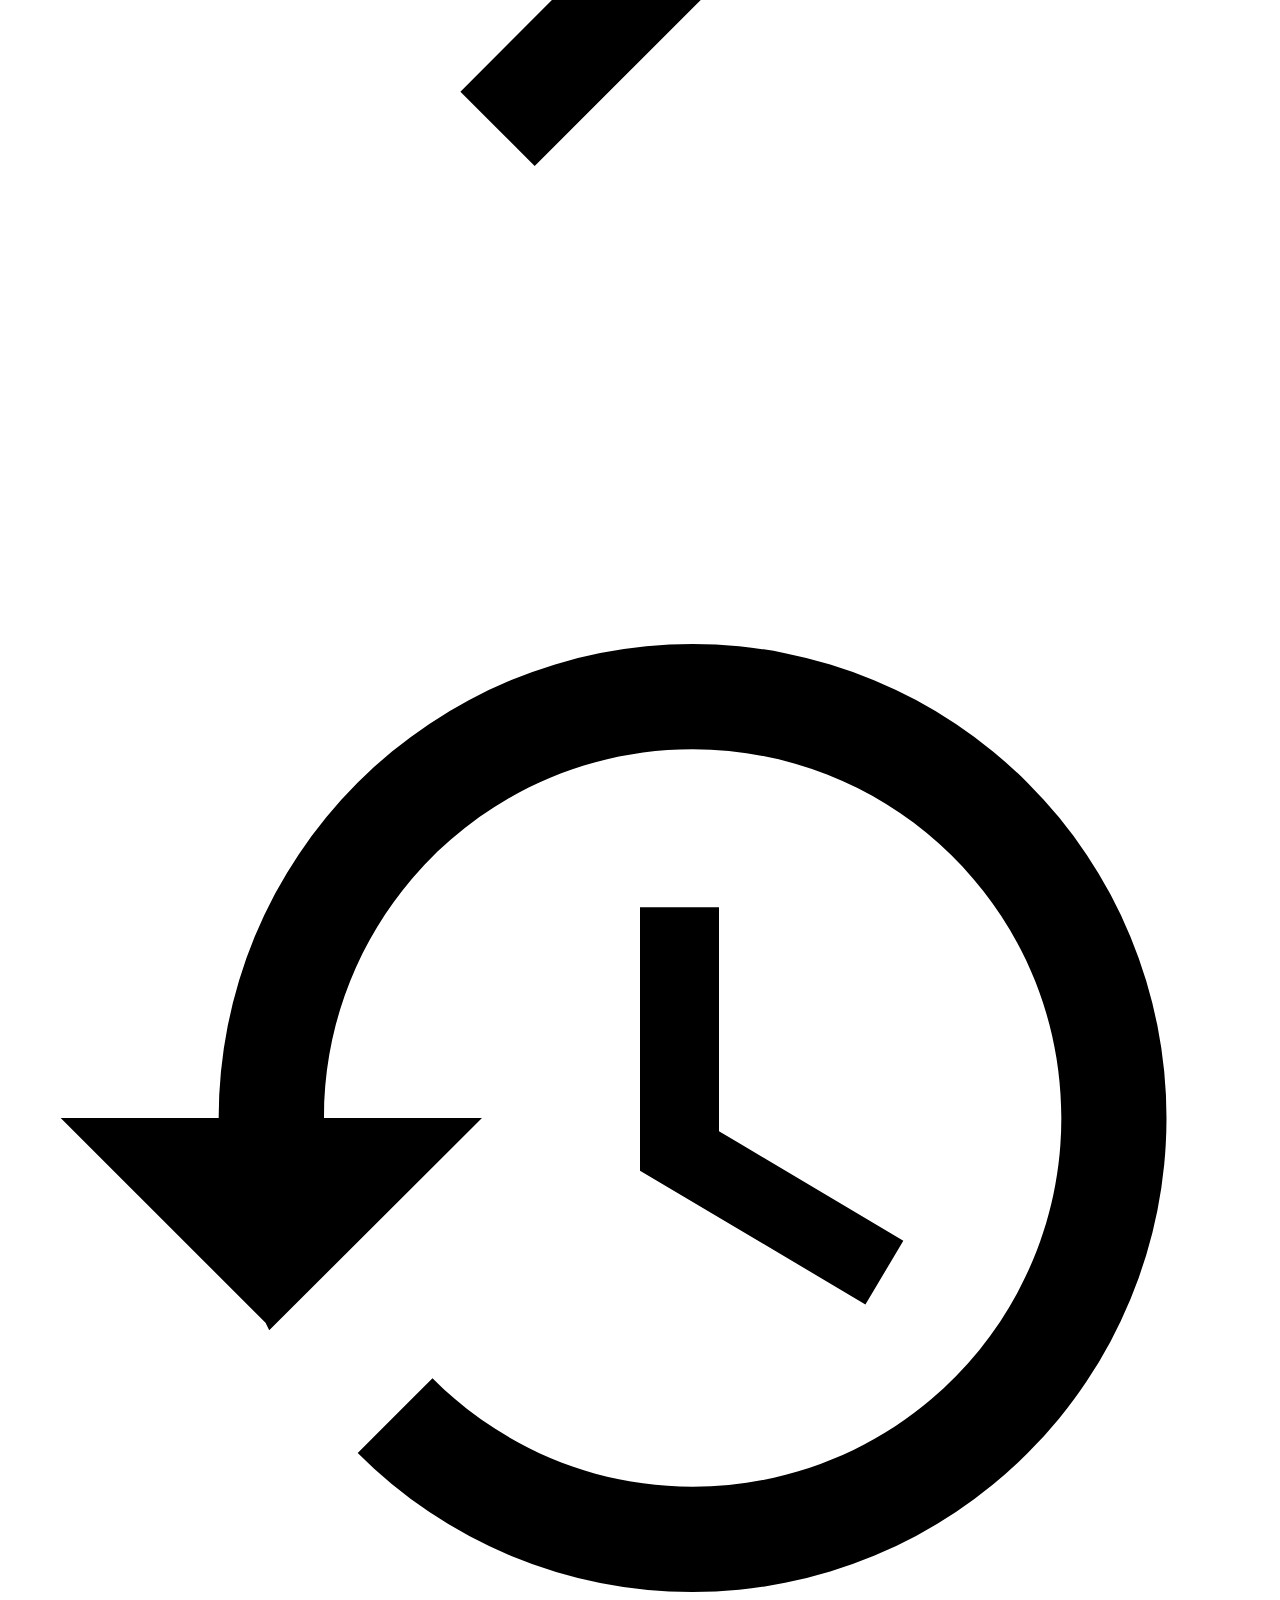
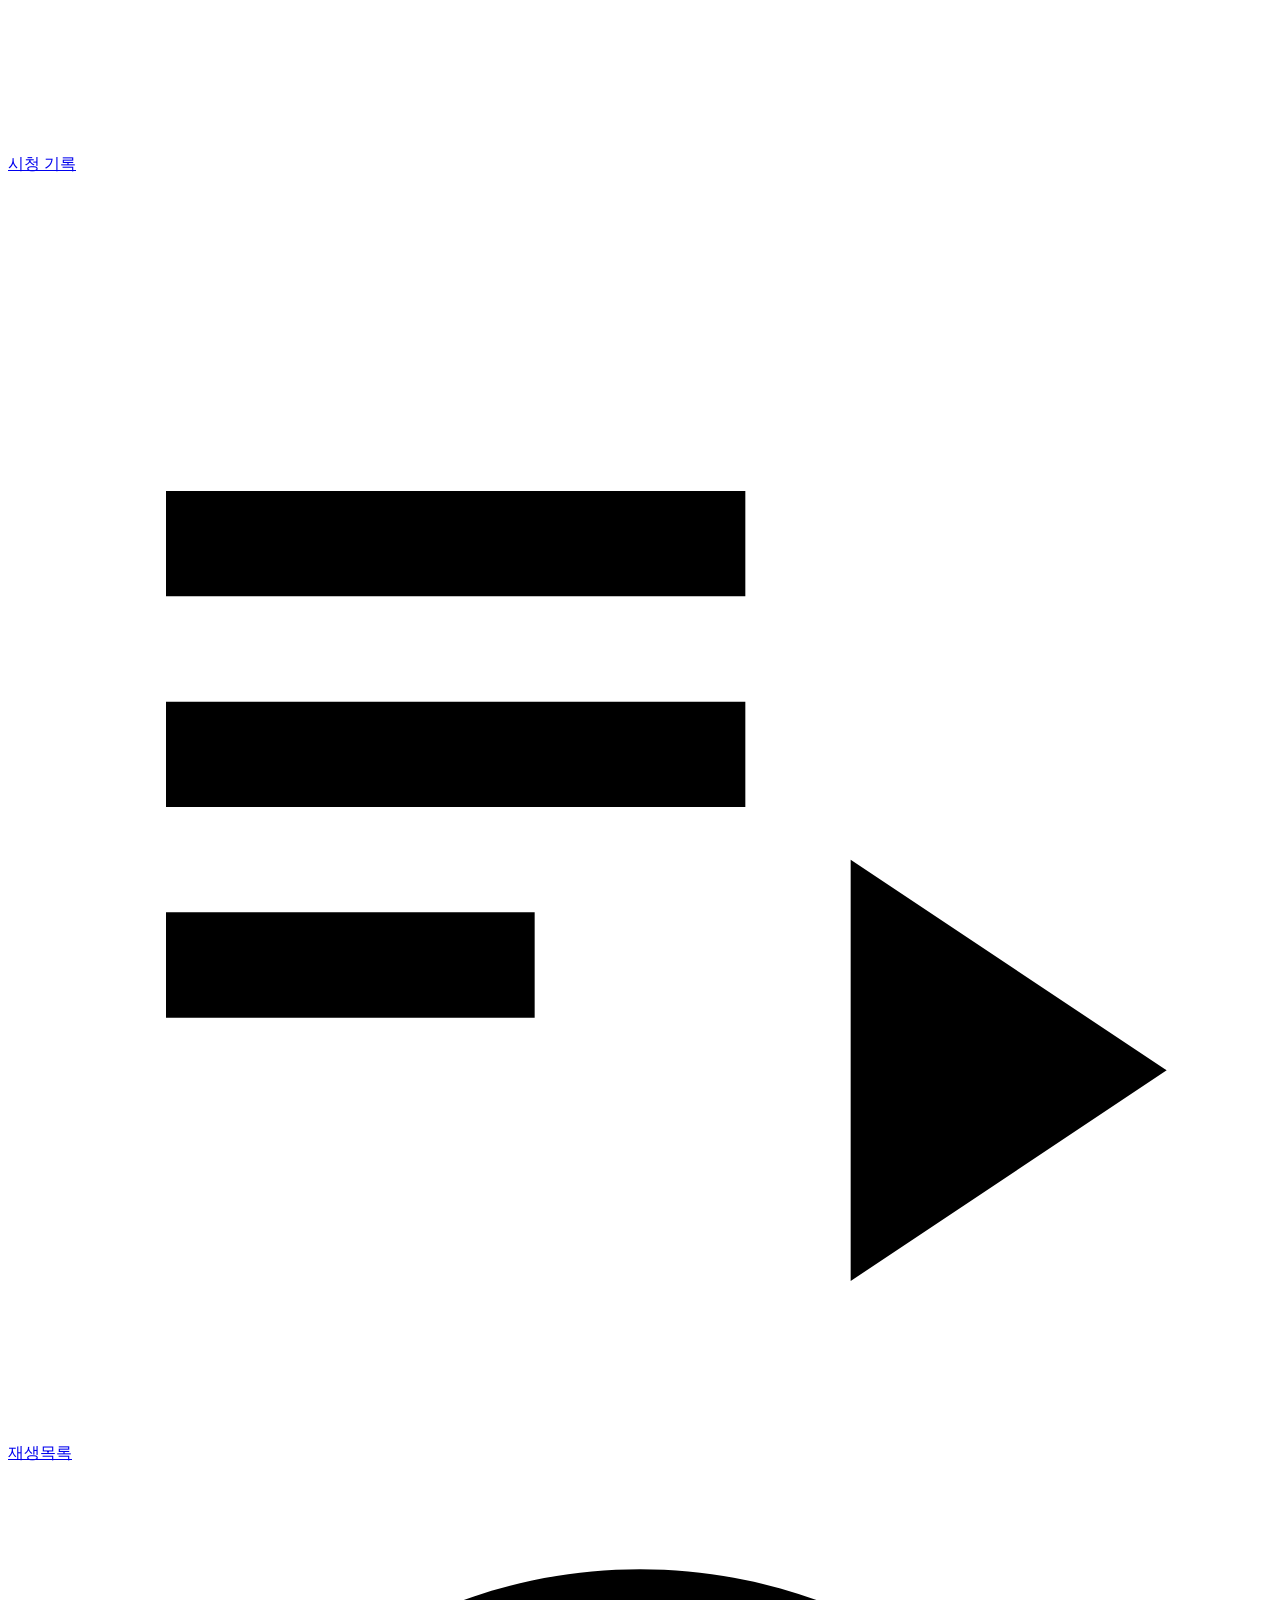
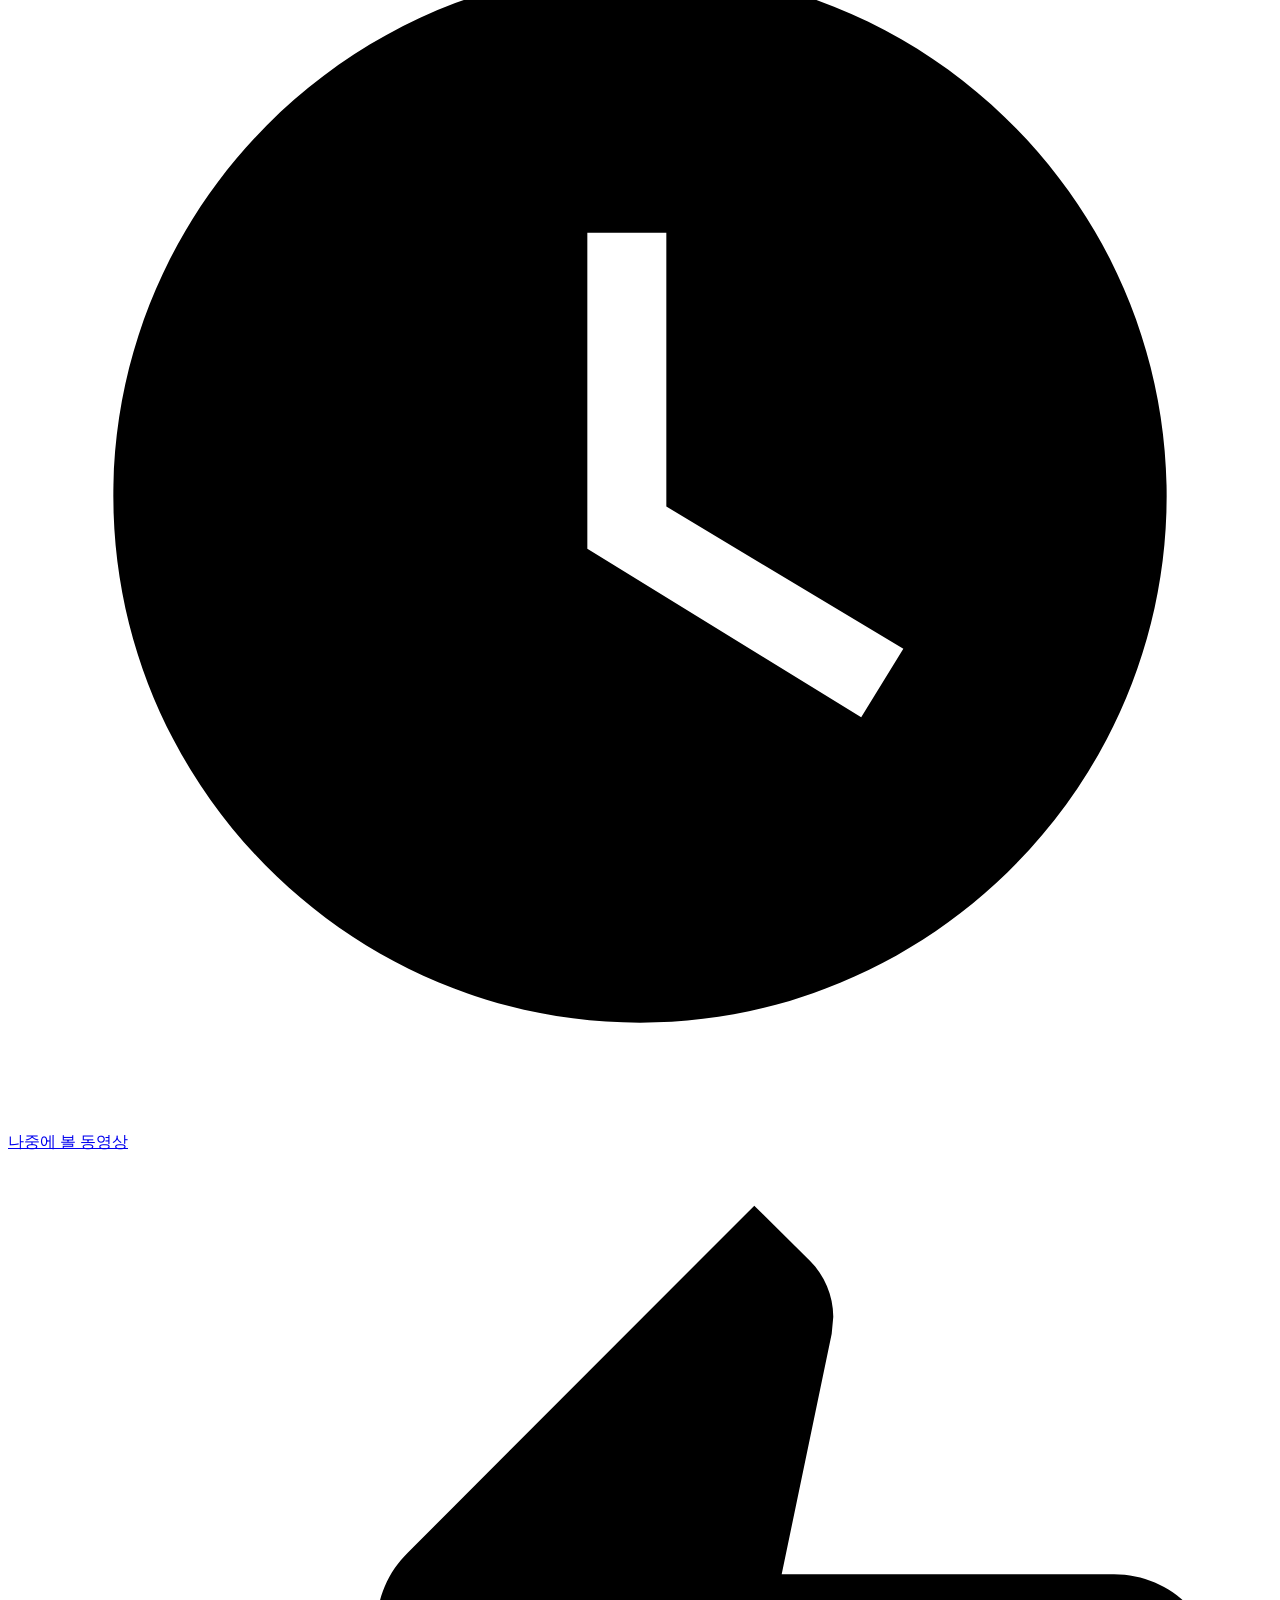
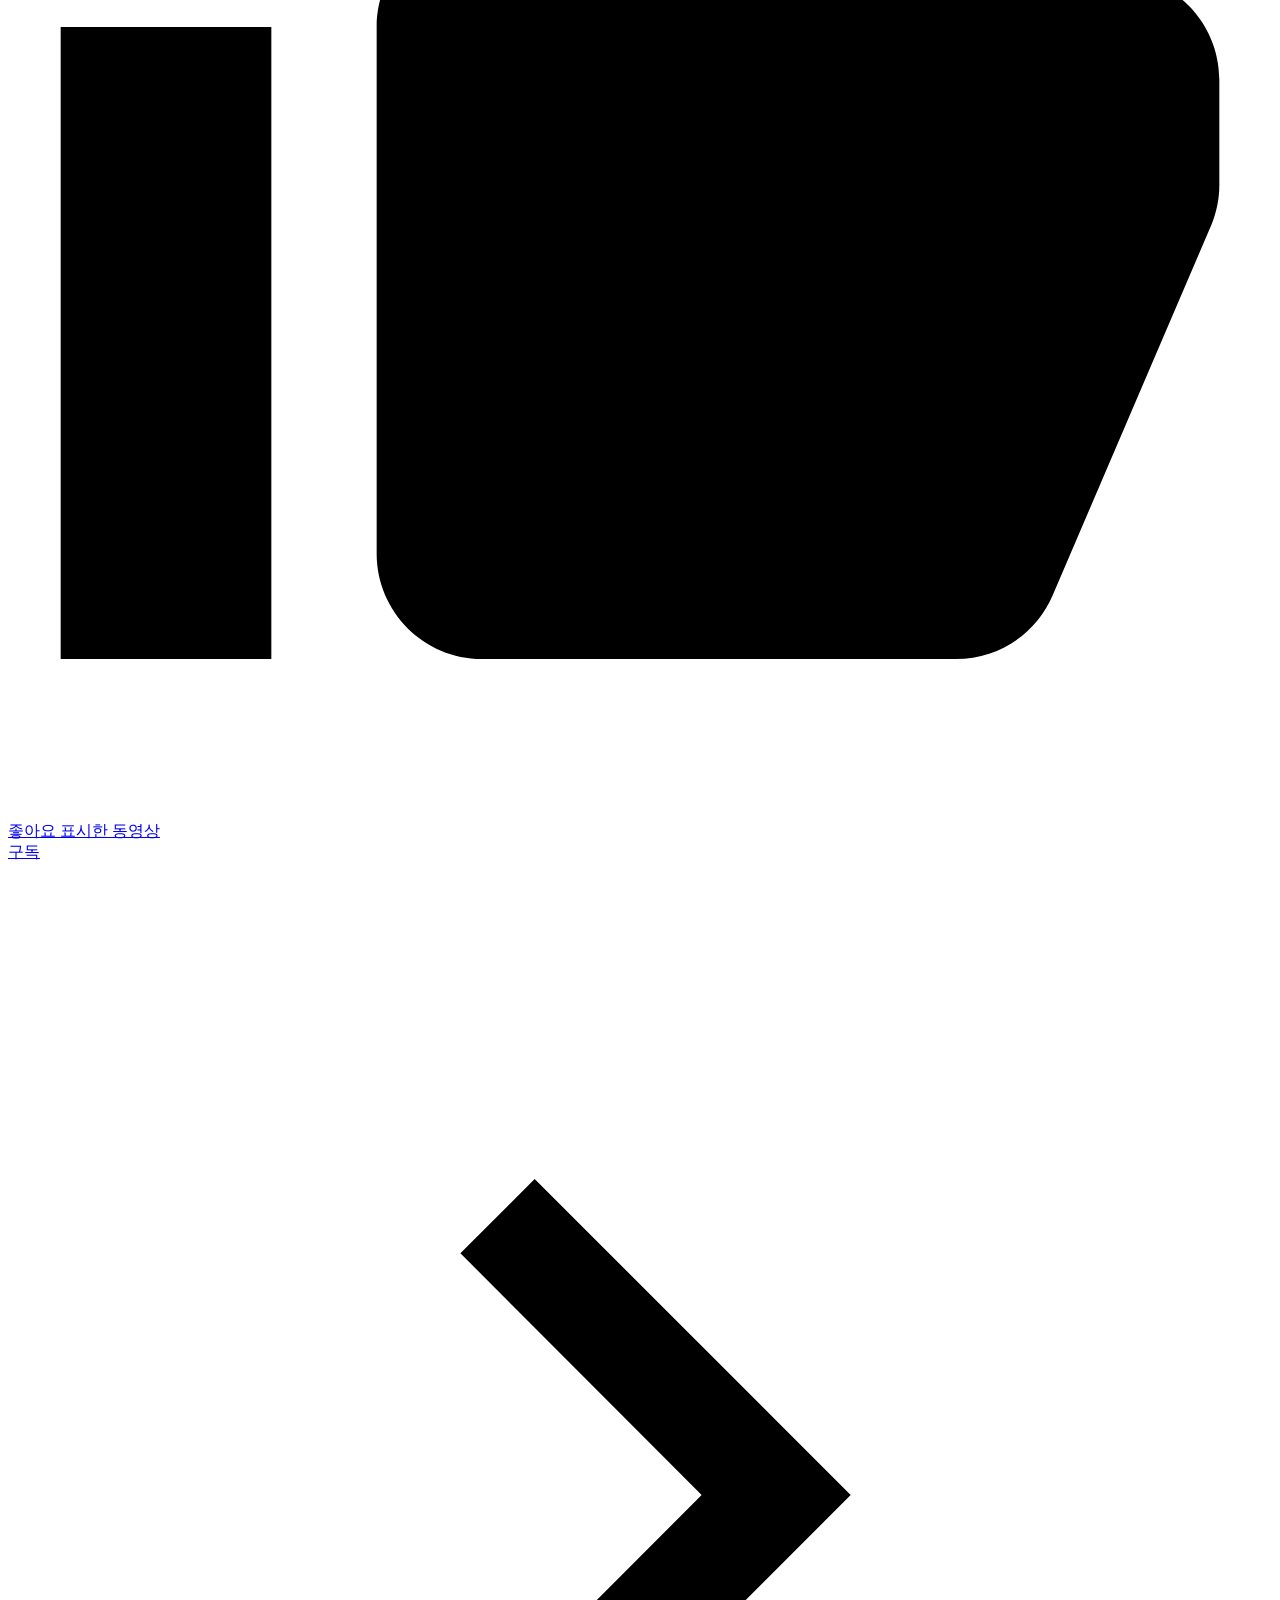
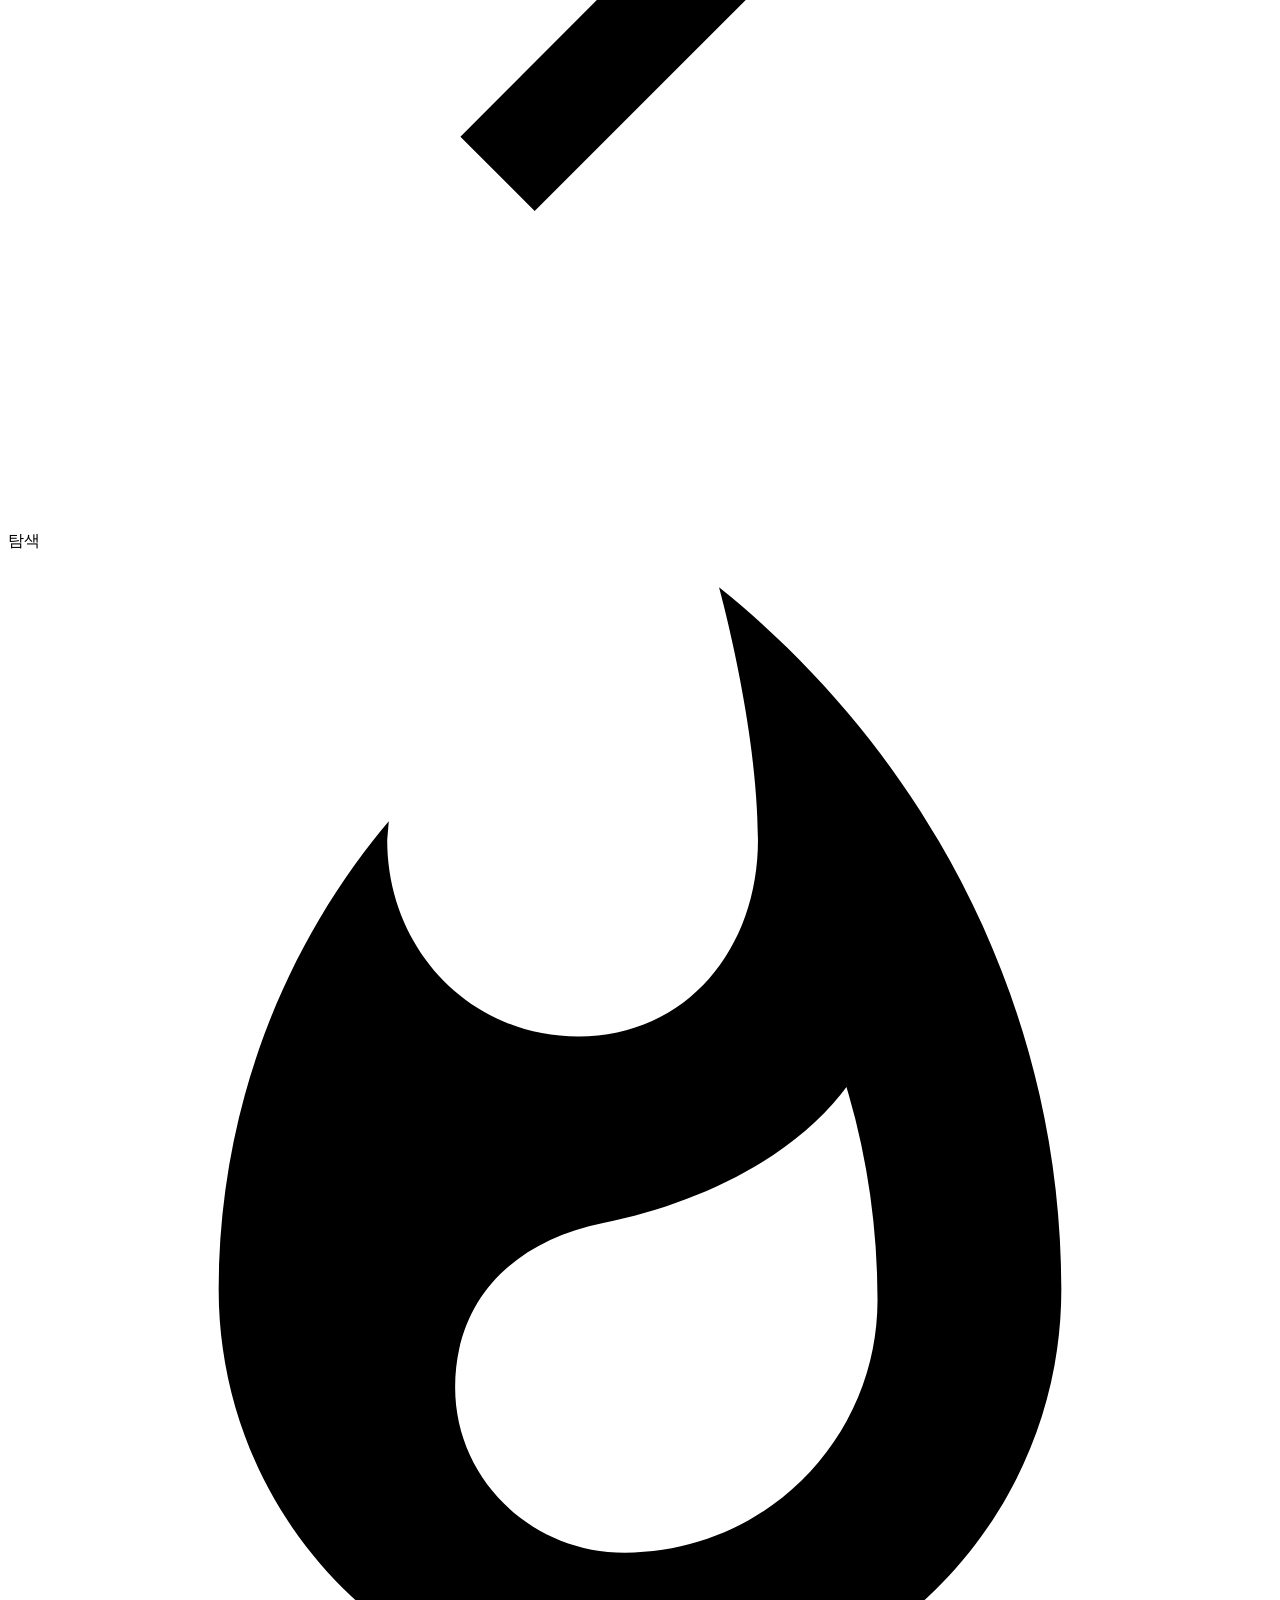
==== commit 818d96d5: "design(branding): give TubeHaus an original house-play icon" ====
--- a/web/index.html
+++ b/web/index.html
@@ -16,7 +16,9 @@
   // apply the theme early so the first paint does not flash white
   try { var s = JSON.parse(localStorage.getItem("yt.settings") || "{}"), t = s.theme || "light";
     if (t === "system") t = matchMedia("(prefers-color-scheme: light)").matches ? "light" : "dark";
-    document.documentElement.dataset.theme = t; } catch (e) { }
+    document.documentElement.dataset.theme = t;
+    // calm mode: subscriptions only, no Shorts / trending / recommendations (set before the first paint)
+    if (s.calm) document.documentElement.classList.add("calm"); } catch (e) { }
 </script>
 </head>
 <body data-route="">
@@ -24,7 +26,7 @@
   <div class="m-start">
     <button id="guideBtn" class="ib" aria-label="메뉴"><svg class="ic" viewBox="0 0 24 24"><path d="M3 18h18v-2H3v2zm0-5h18v-2H3v2zm0-7v2h18V6H3z"/></svg></button>
     <a href="/" data-nav class="logo" aria-label="튜브하우스 홈">
-      <svg viewBox="0 0 30 20" class="logo-ic"><rect width="30" height="20" rx="5.5" fill="#ff0033"/><path d="M12 6l8 4-8 4z" fill="#fff"/></svg><span>튜브하우스</span><sup id="region">KR</sup>
+      <svg viewBox="0 0 30 24" class="logo-ic" aria-hidden="true"><path d="M2 11 15 1l13 10h-3v12H5V11z" fill="#2dd4bf"/><path d="m12 11 8 4-8 4z" fill="#14283f"/></svg><span>튜브하우스</span><sup id="region">KR</sup>
     </a>
   </div>
   <div class="m-center">
@@ -64,7 +66,7 @@
     <a href="/playlist?list=LL" data-nav class="gi"><svg class="ic" viewBox="0 0 24 24"><path d="M1 21h4V9H1v12zm22-11c0-1.1-.9-2-2-2h-6.31l.95-4.57.03-.32c0-.41-.17-.79-.44-1.06L14.17 1 7.59 7.59C7.22 7.95 7 8.45 7 9v10c0 1.1.9 2 2 2h9c.83 0 1.54-.5 1.84-1.22l3.02-7.05c.09-.23.14-.47.14-.73v-2z"/></svg><span>좋아요 표시한 동영상</span></a>
   </div>
   <div class="g-sec"><a href="/feed/channels" data-nav class="gi g-title" data-r="channels"><span data-i18n="구독 (메뉴)">구독</span><svg class="ic sm" viewBox="0 0 24 24"><path d="M10 6L8.59 7.41 13.17 12l-4.58 4.59L10 18l6-6z"/></svg></a><div class="g-subs"></div></div>
-  <div class="g-sec"><div class="g-label">탐색</div>
+  <div class="g-sec g-explore"><div class="g-label">탐색</div>
     <a href="/feed/trending" data-nav class="gi" data-r="trending"><svg class="ic" viewBox="0 0 24 24"><path d="M13.5.67s.74 2.65.74 4.8c0 2.06-1.35 3.73-3.41 3.73-2.07 0-3.63-1.67-3.63-3.73l.03-.36C5.21 7.51 4 10.62 4 14c0 4.42 3.58 8 8 8s8-3.58 8-8C20 8.61 17.41 3.8 13.5.67zM11.71 19c-1.78 0-3.22-1.4-3.22-3.14 0-1.62 1.05-2.76 2.81-3.12 1.77-.36 3.6-1.21 4.62-2.58.39 1.29.59 2.65.59 4.04 0 2.65-2.15 4.8-4.8 4.8z"/></svg><span>인기 급상승</span></a>
     <a href="/?chip=music" data-nav class="gi"><svg class="ic" viewBox="0 0 24 24"><path d="M12 3v10.55c-.59-.34-1.27-.55-2-.55-2.21 0-4 1.79-4 4s1.79 4 4 4 4-1.79 4-4V7h4V3h-6z"/></svg><span>음악</span></a>
     <a href="/?chip=live" data-nav class="gi"><svg class="ic" viewBox="0 0 24 24"><path d="M7.76 16.24C6.67 15.16 6 13.66 6 12s.67-3.16 1.76-4.24l1.42 1.42C8.45 9.9 8 10.9 8 12c0 1.1.45 2.1 1.17 2.83l-1.41 1.41zm8.48 0C17.33 15.16 18 13.66 18 12s-.67-3.16-1.76-4.24l-1.42 1.42C15.55 9.9 16 10.9 16 12c0 1.1-.45 2.1-1.17 2.83l1.41 1.41zM12 10c-1.1 0-2 .9-2 2s.9 2 2 2 2-.9 2-2-.9-2-2-2z"/></svg><span>실시간</span></a>
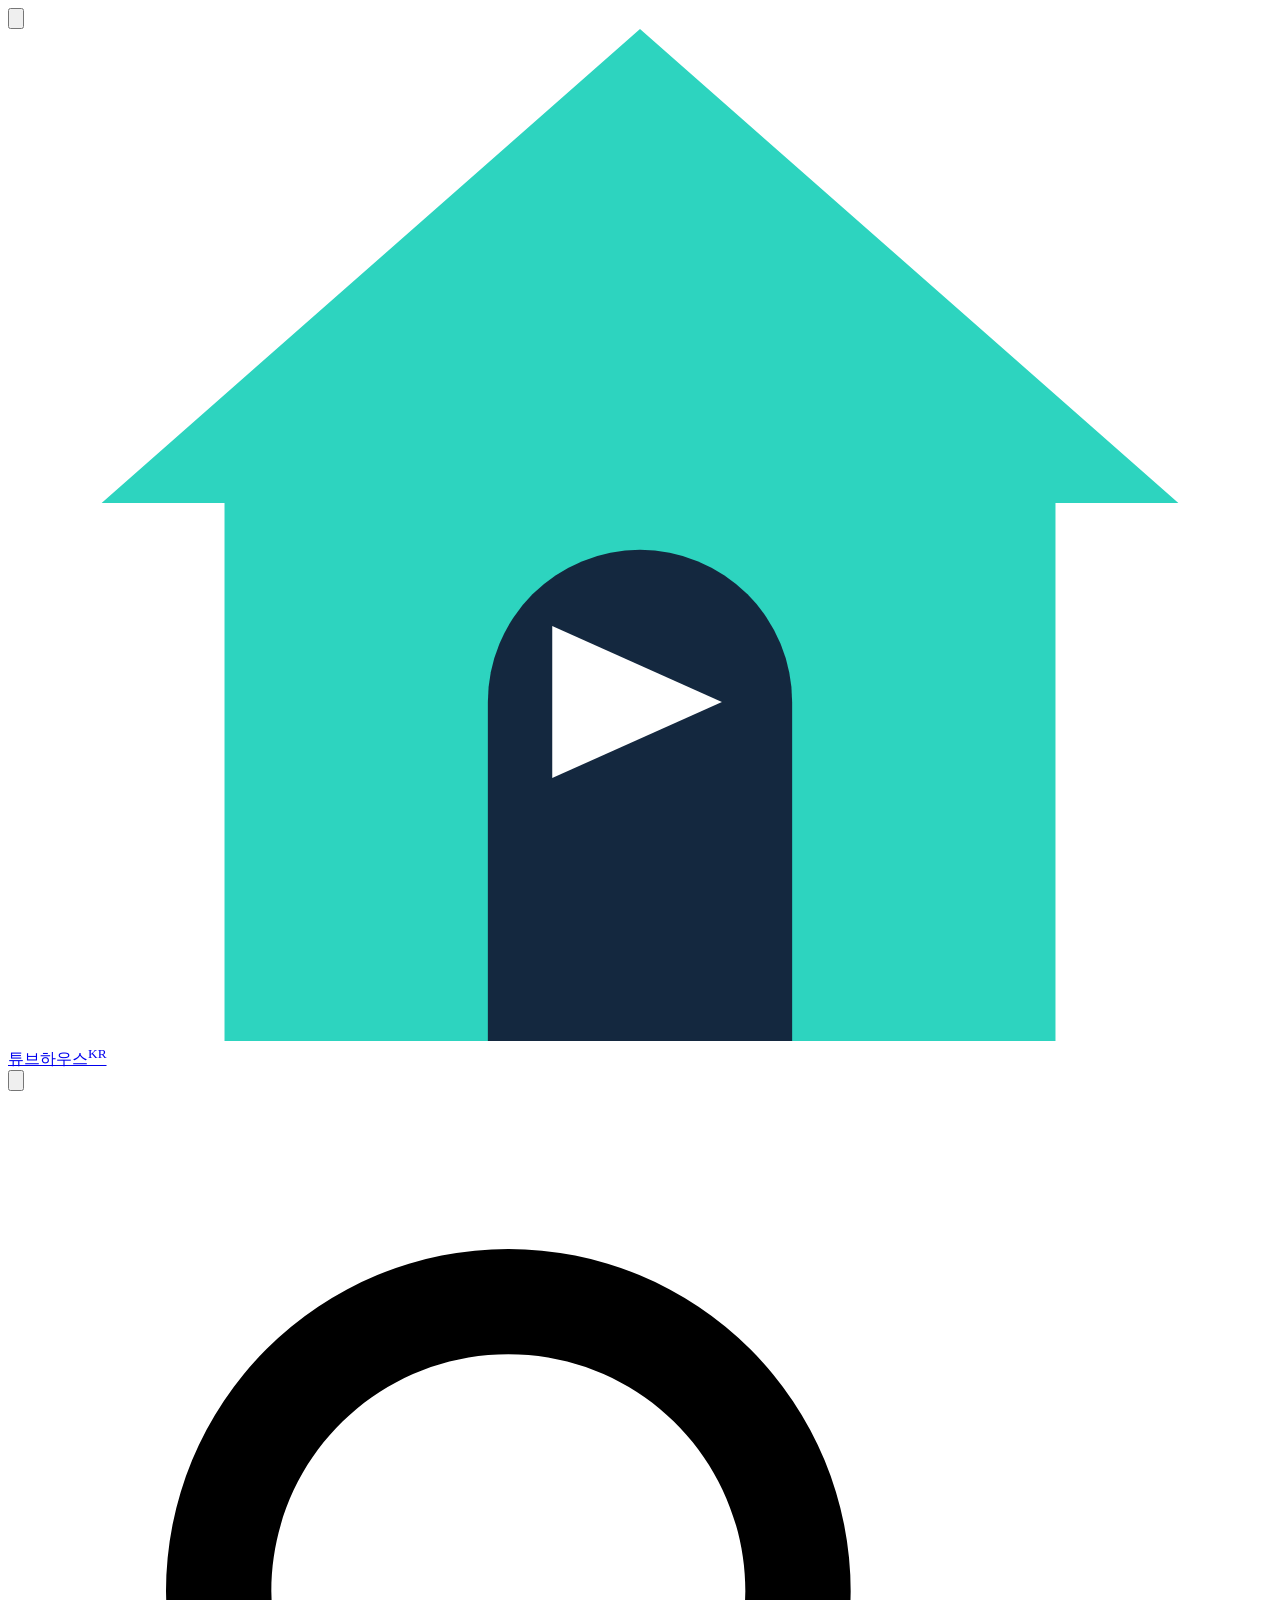
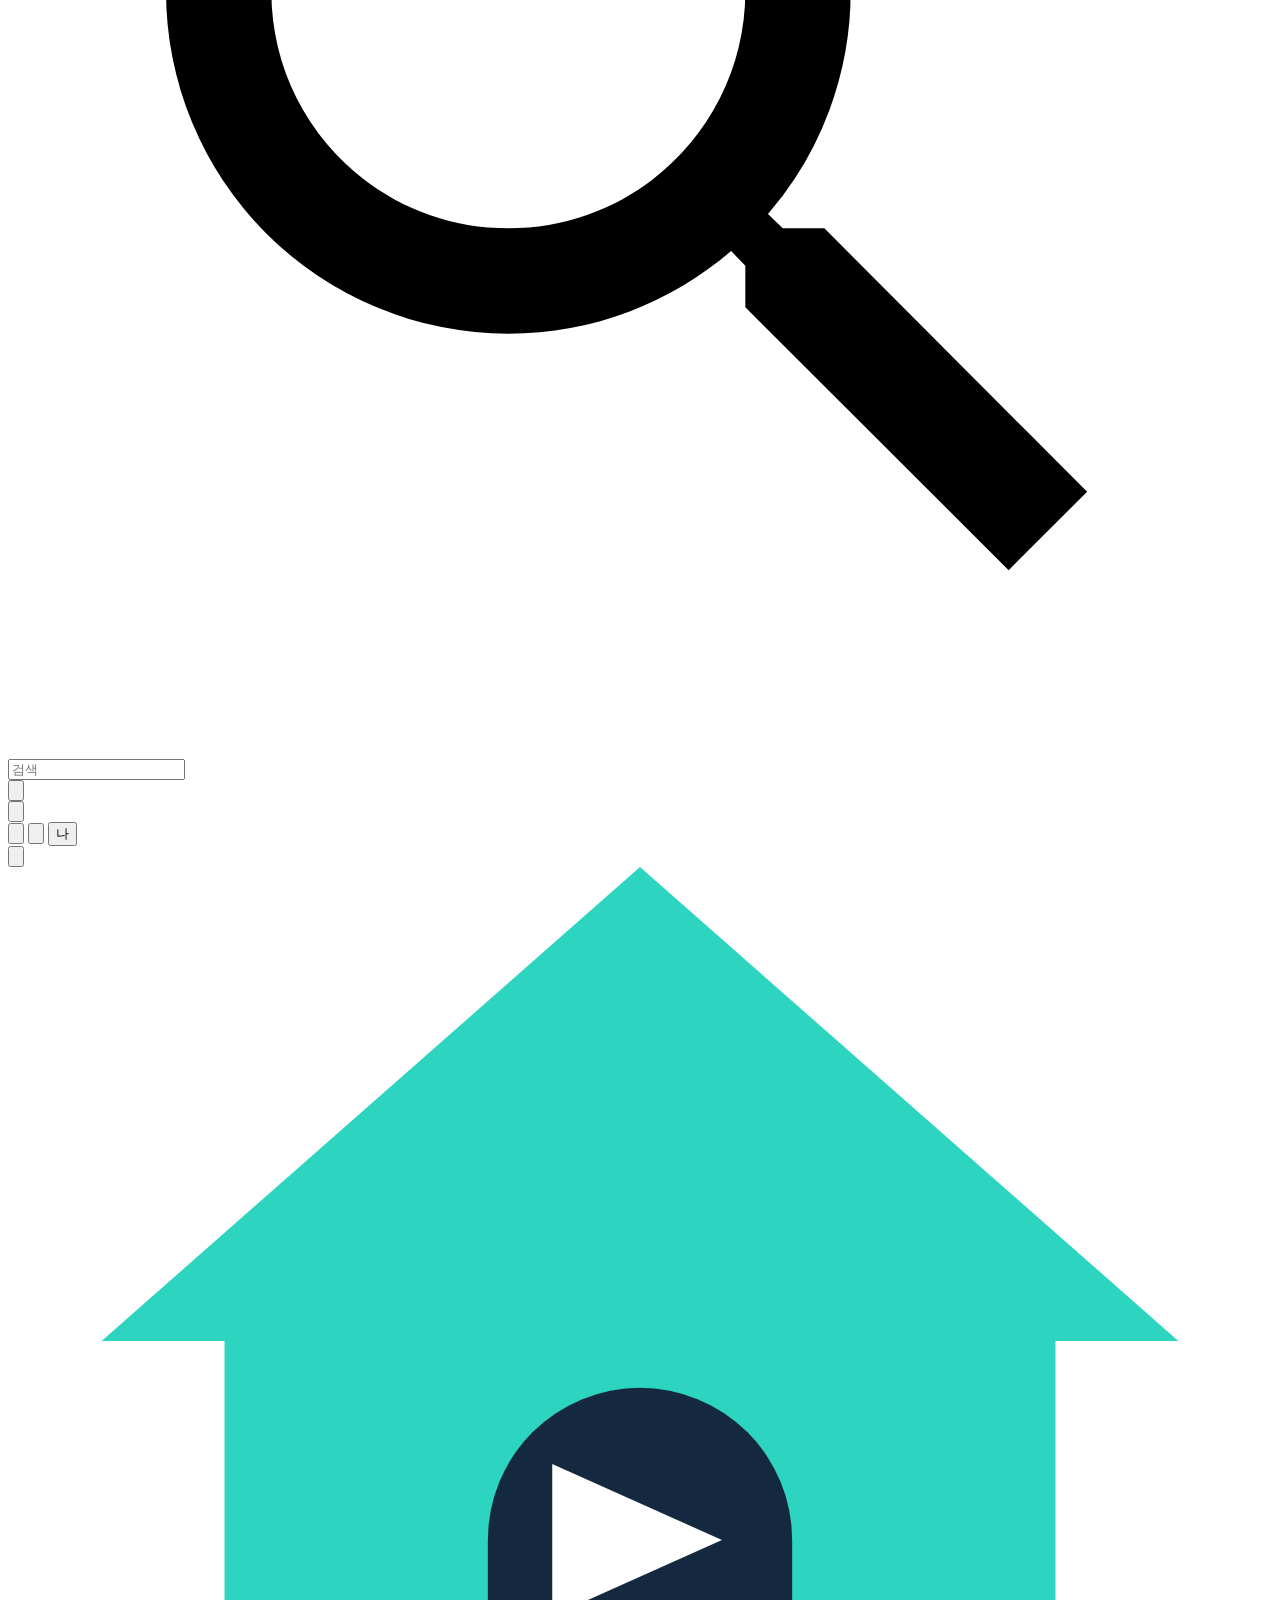
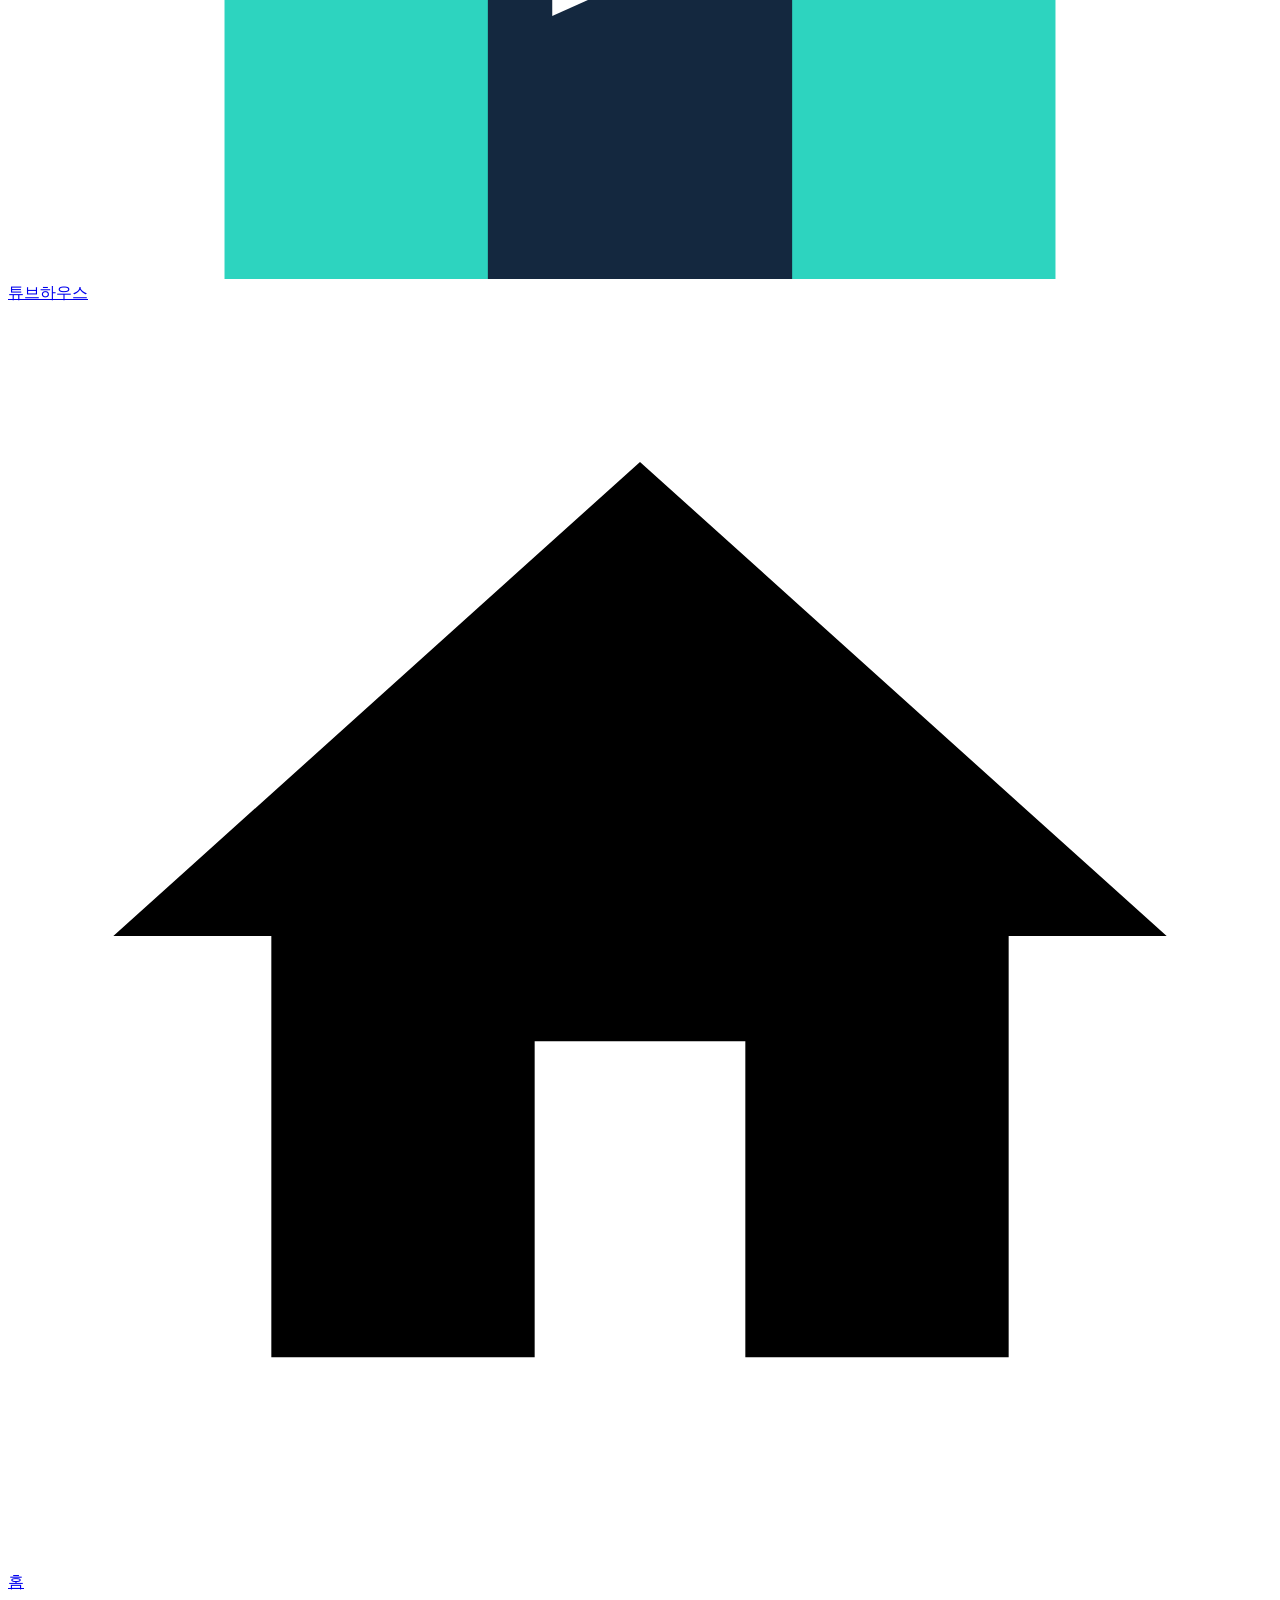
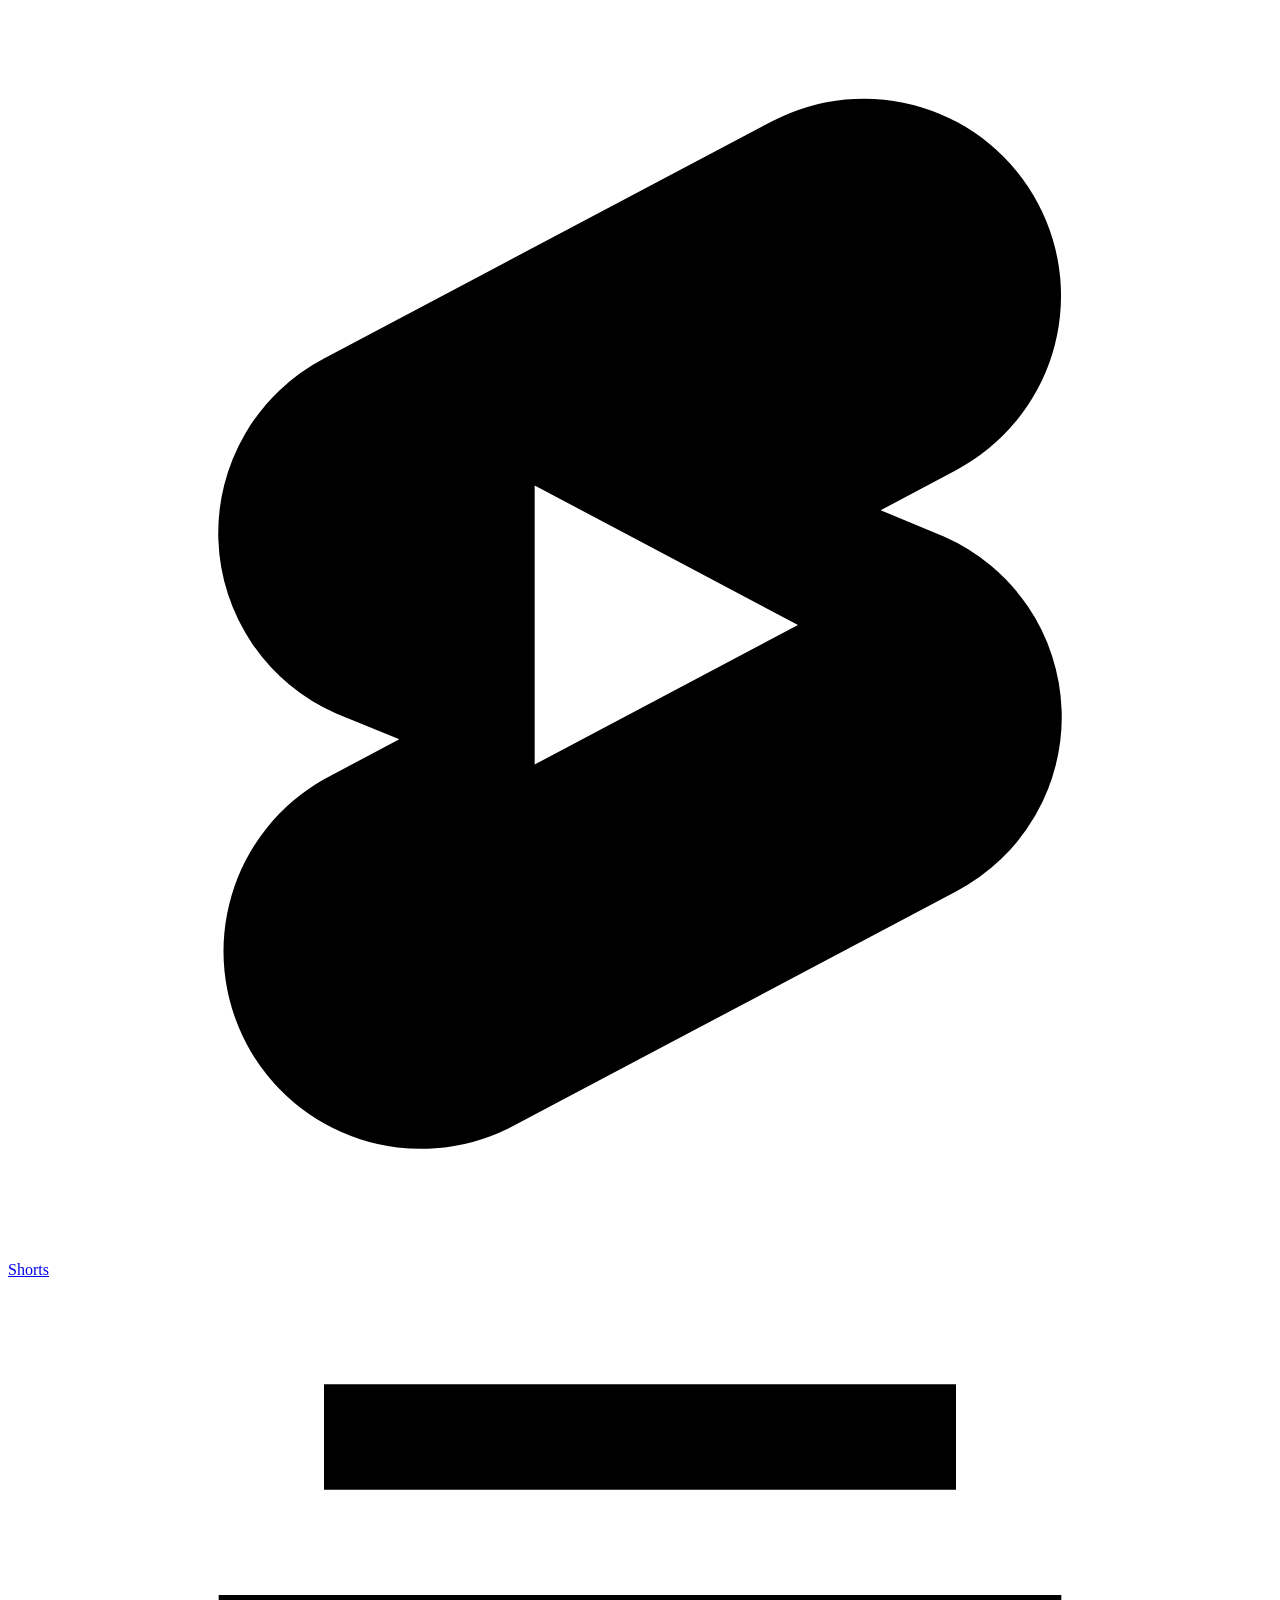
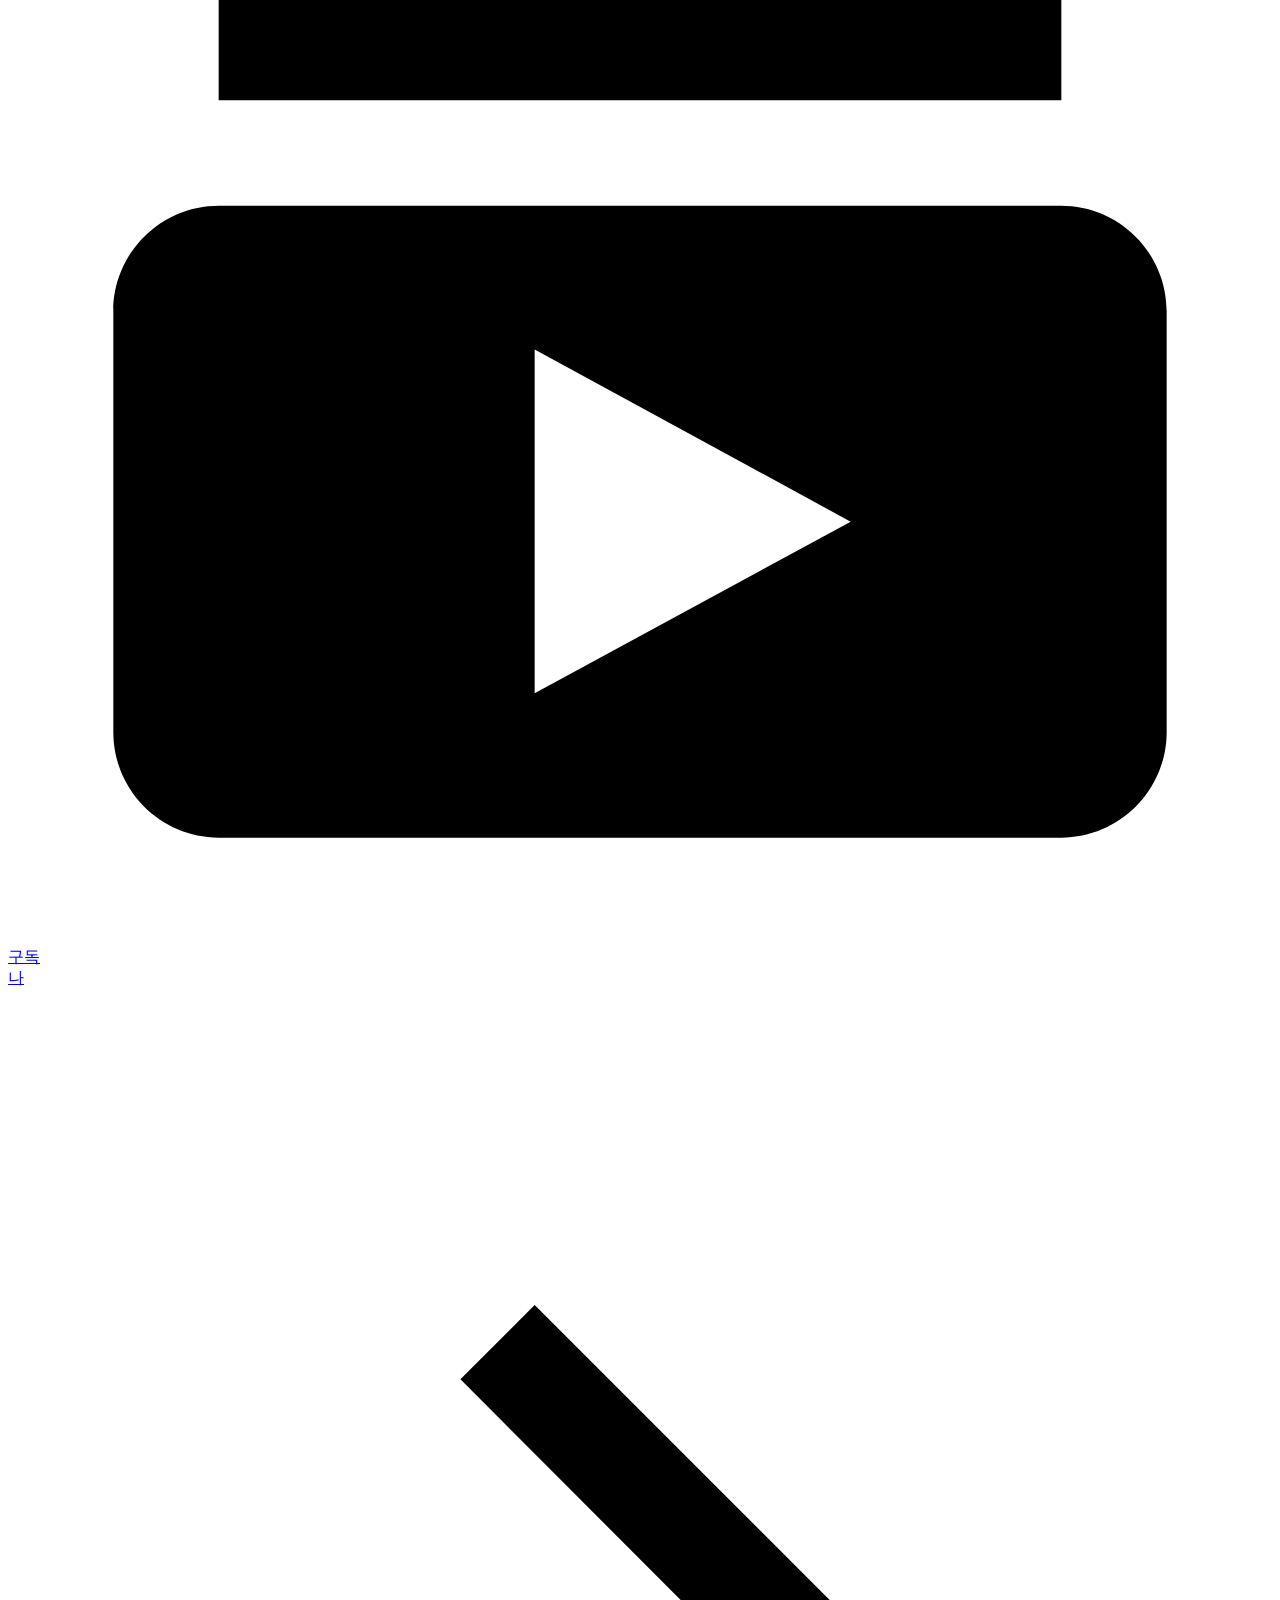
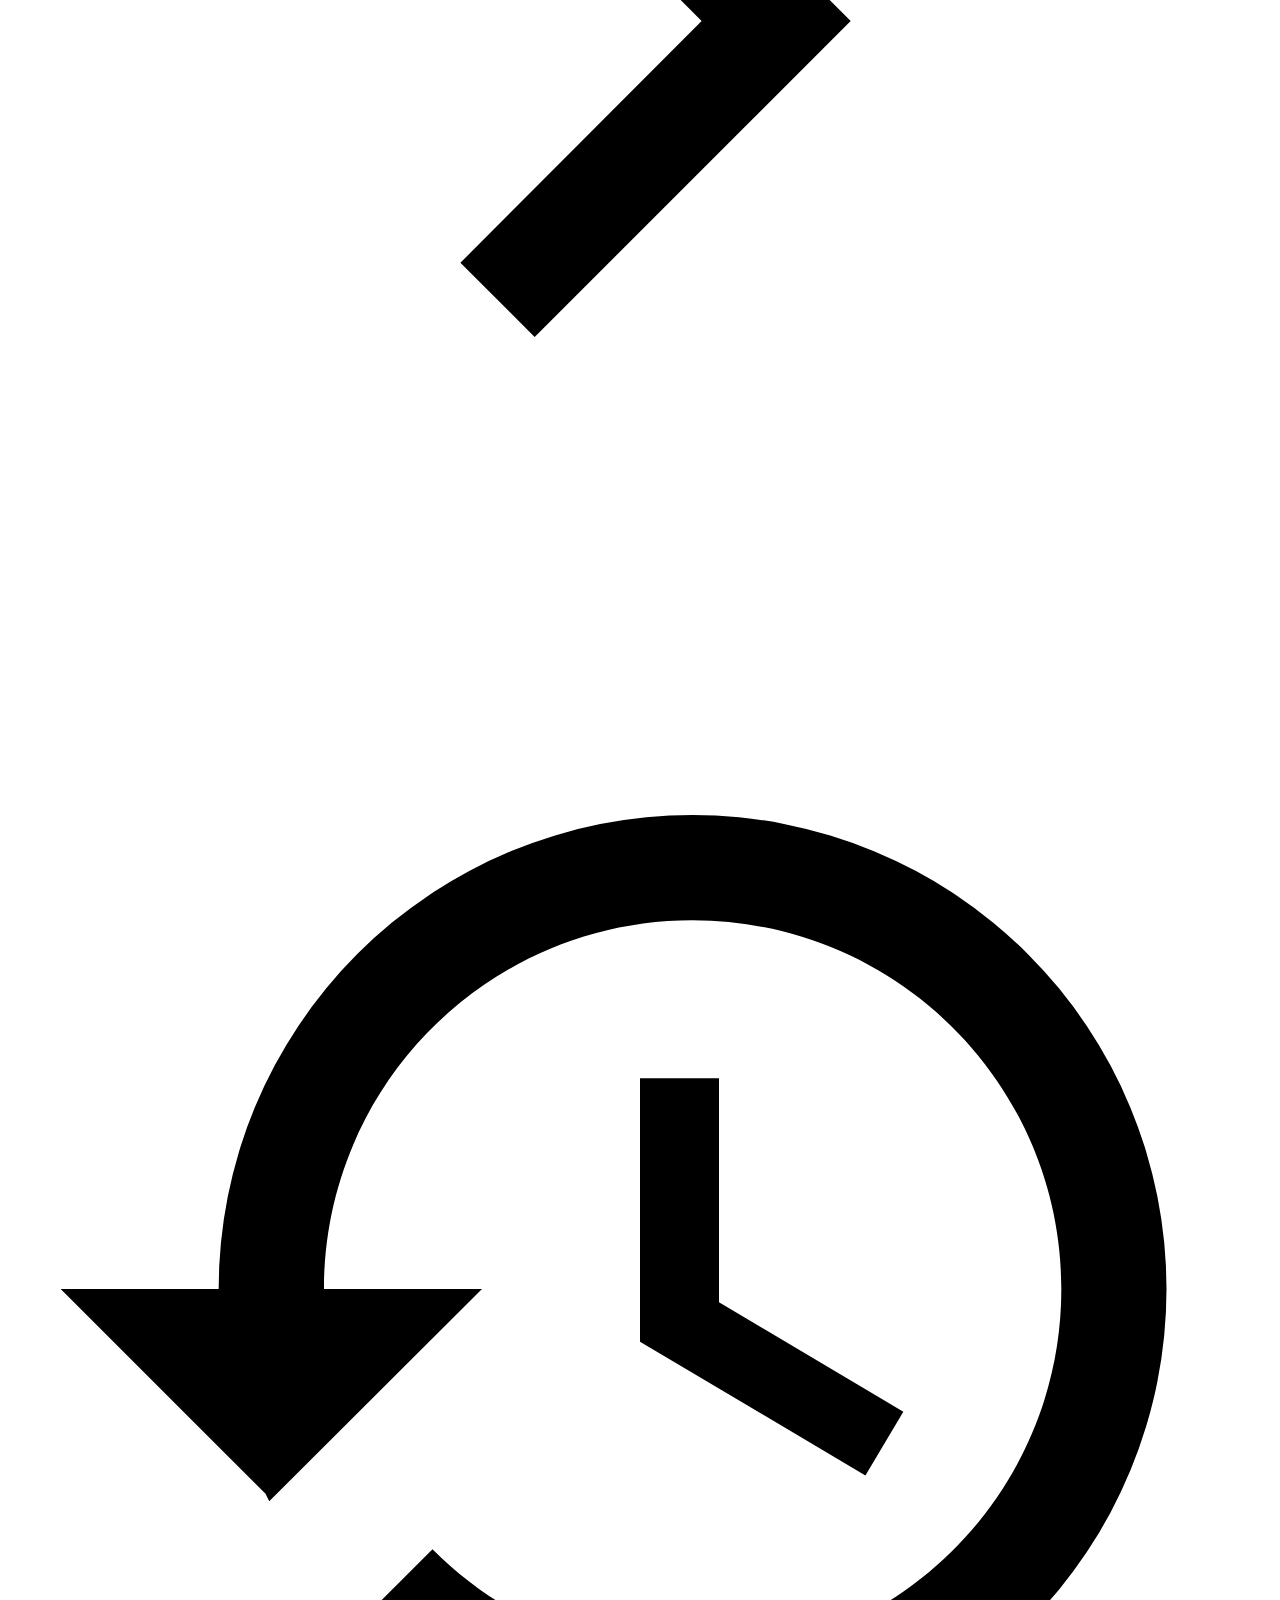
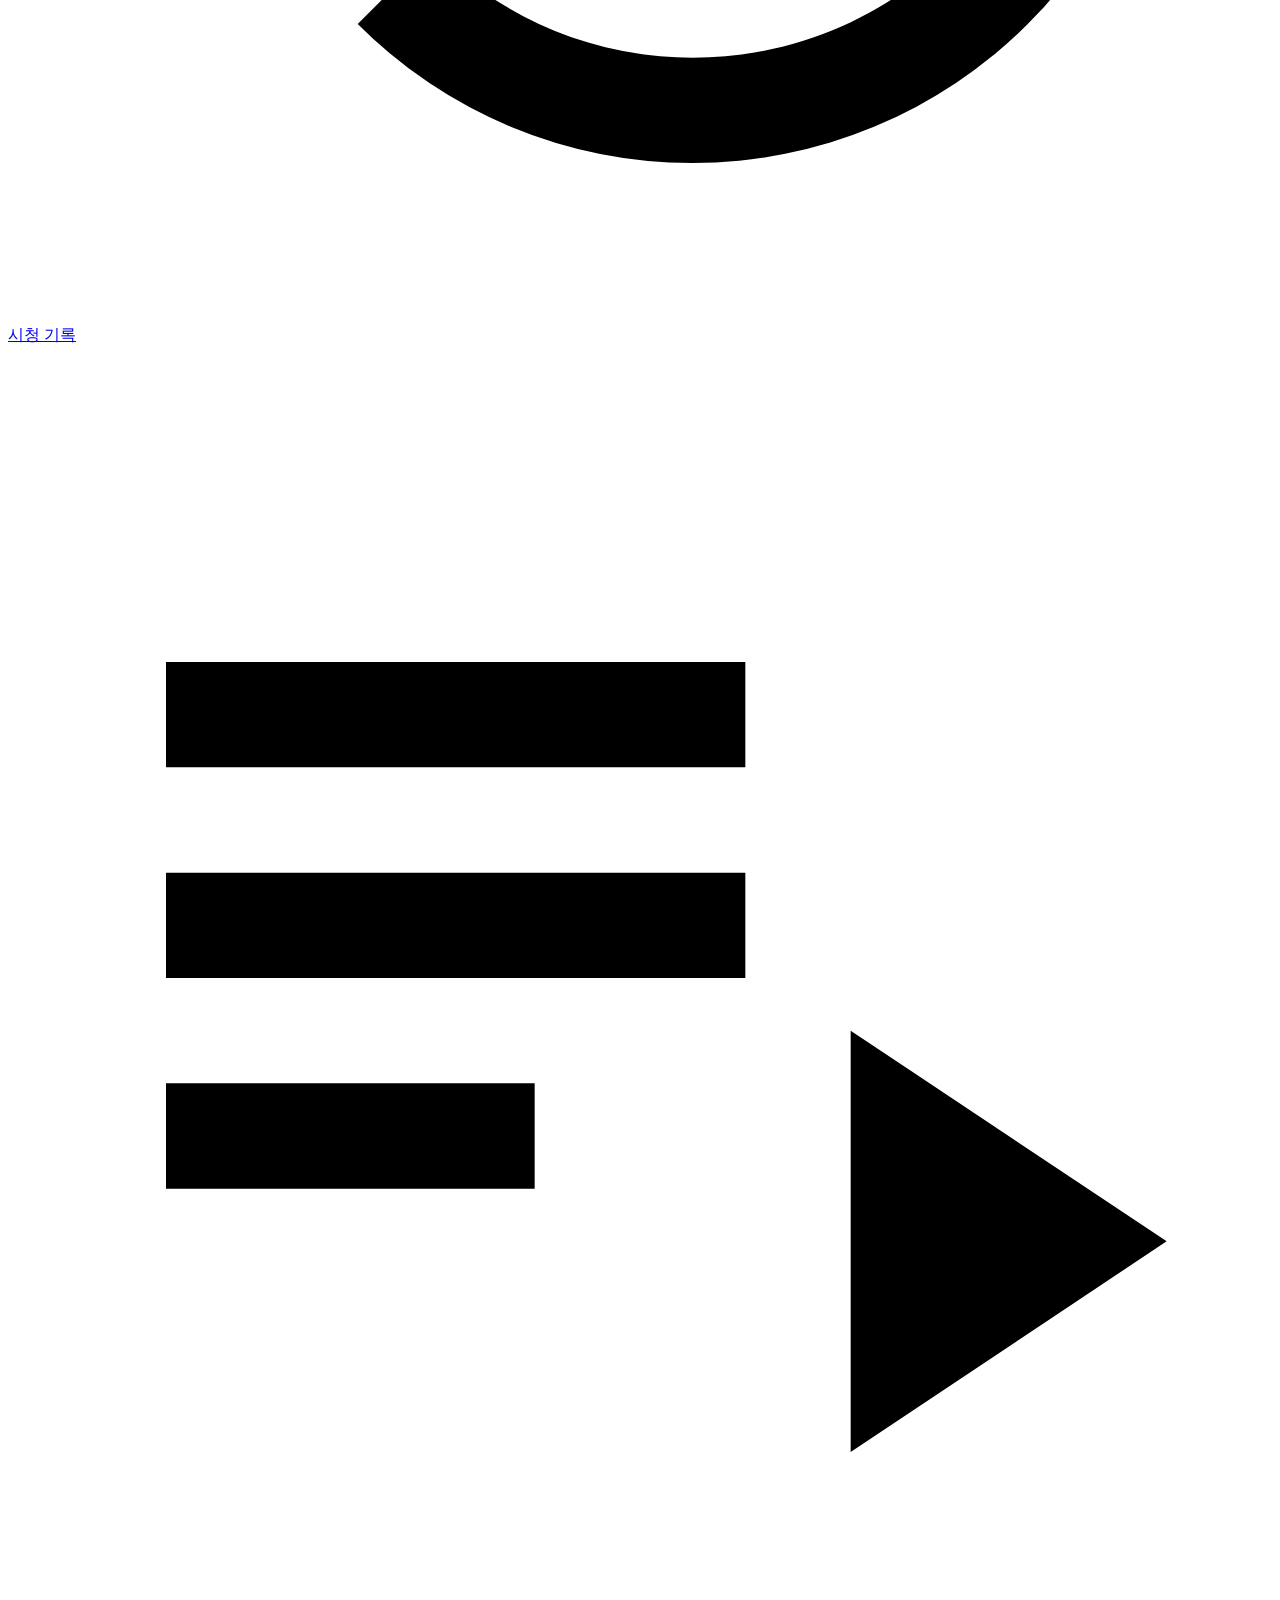
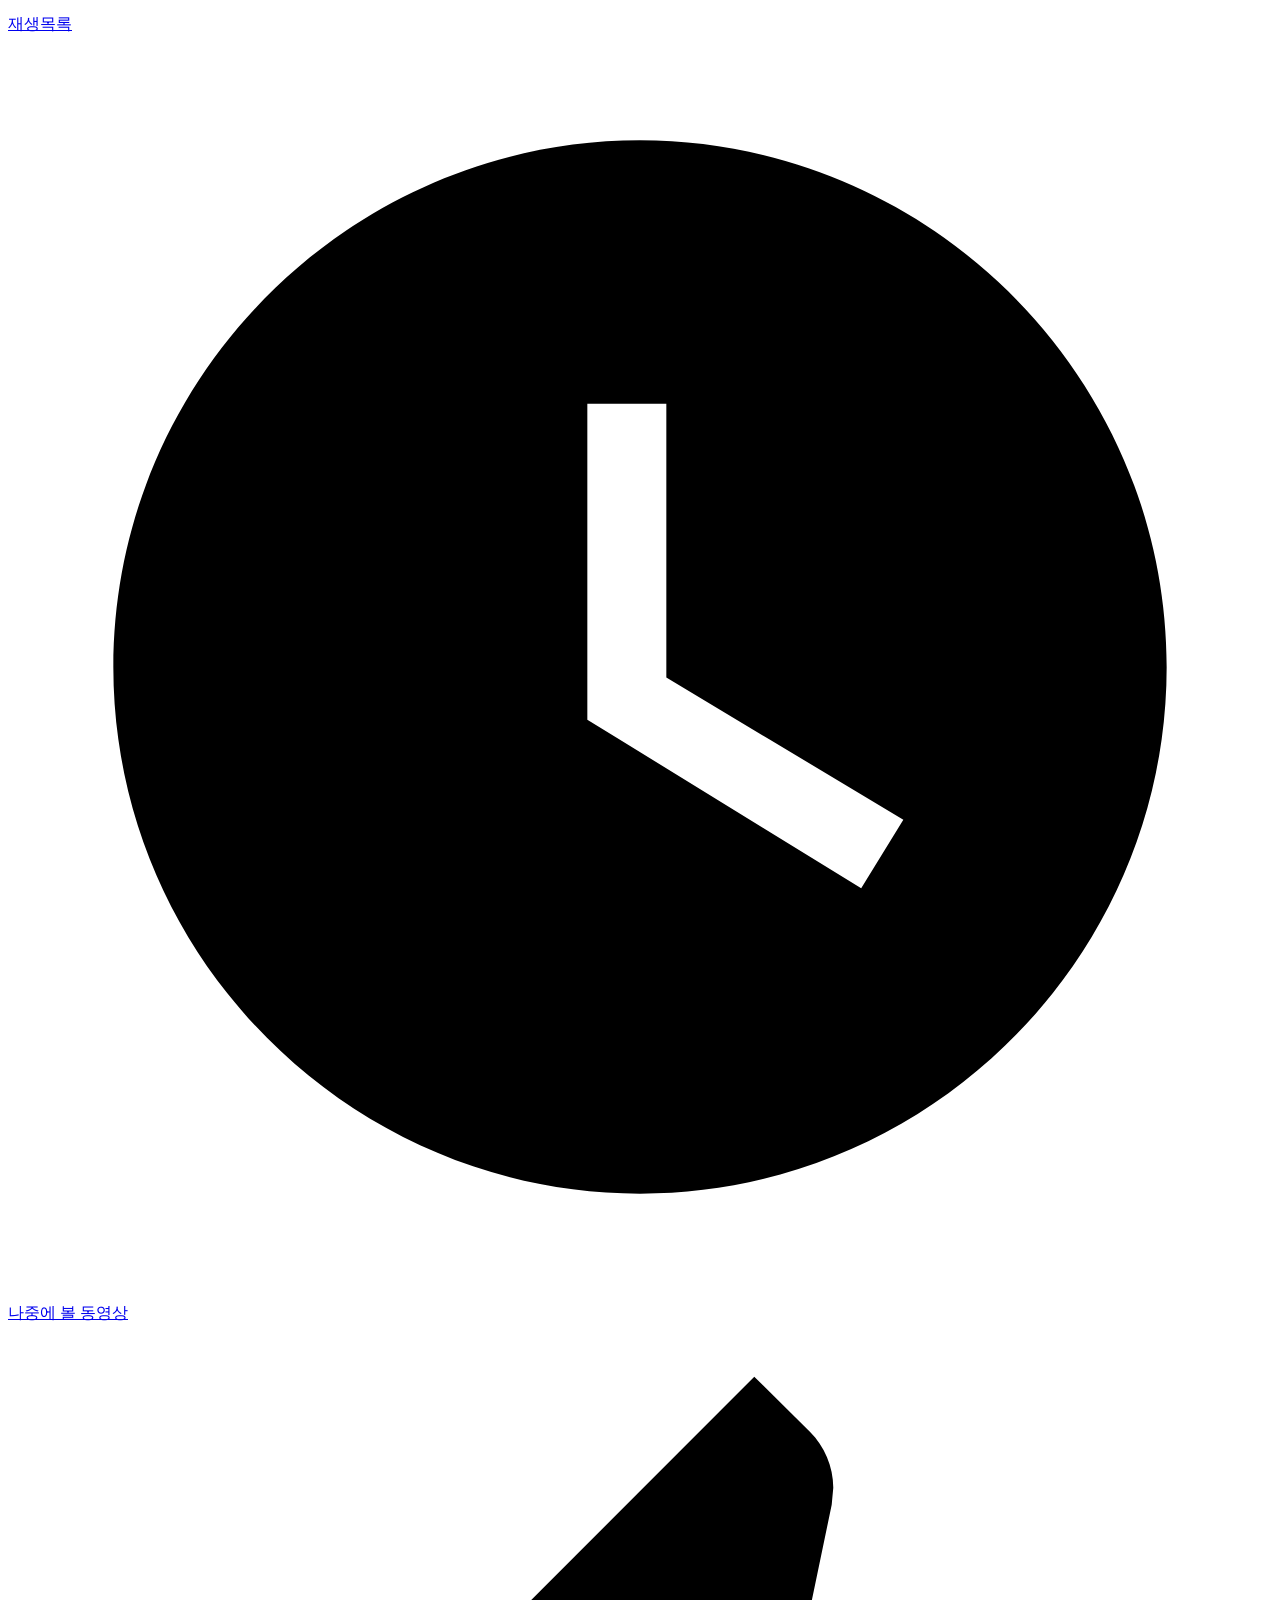
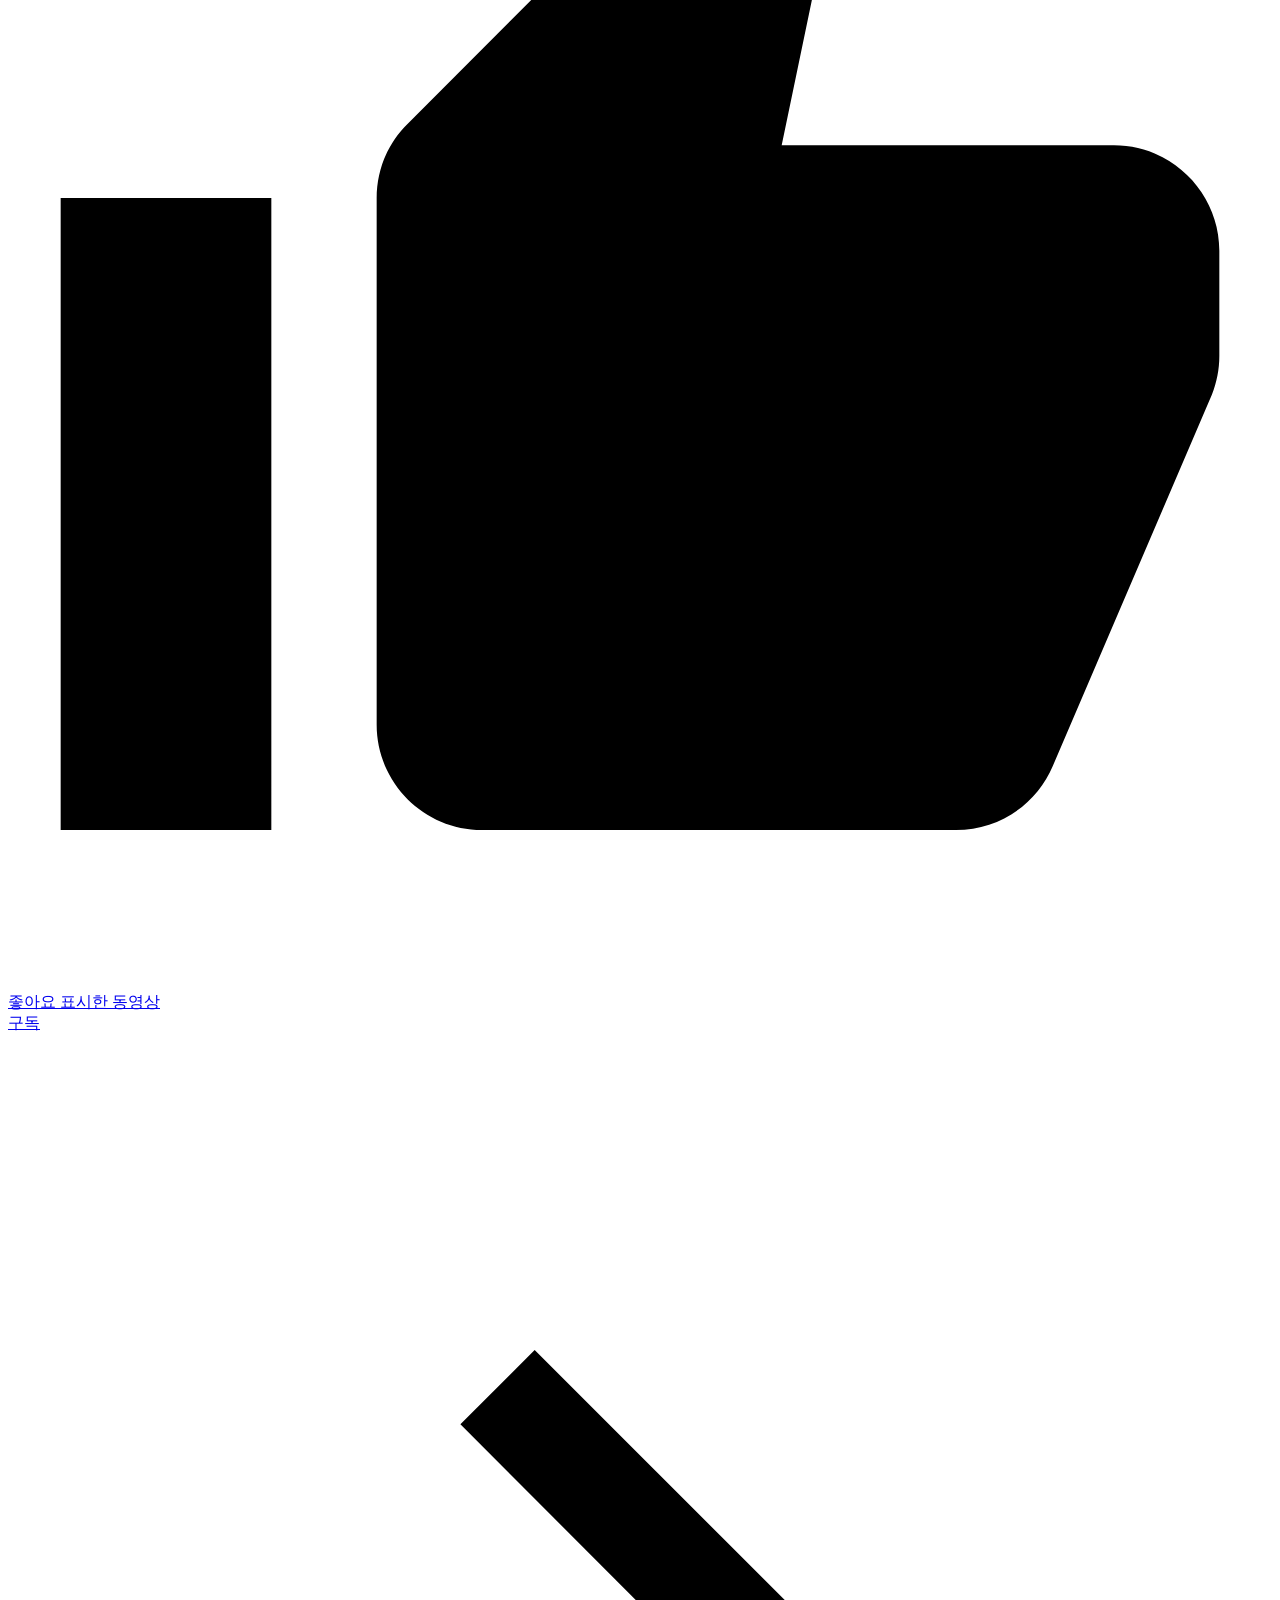
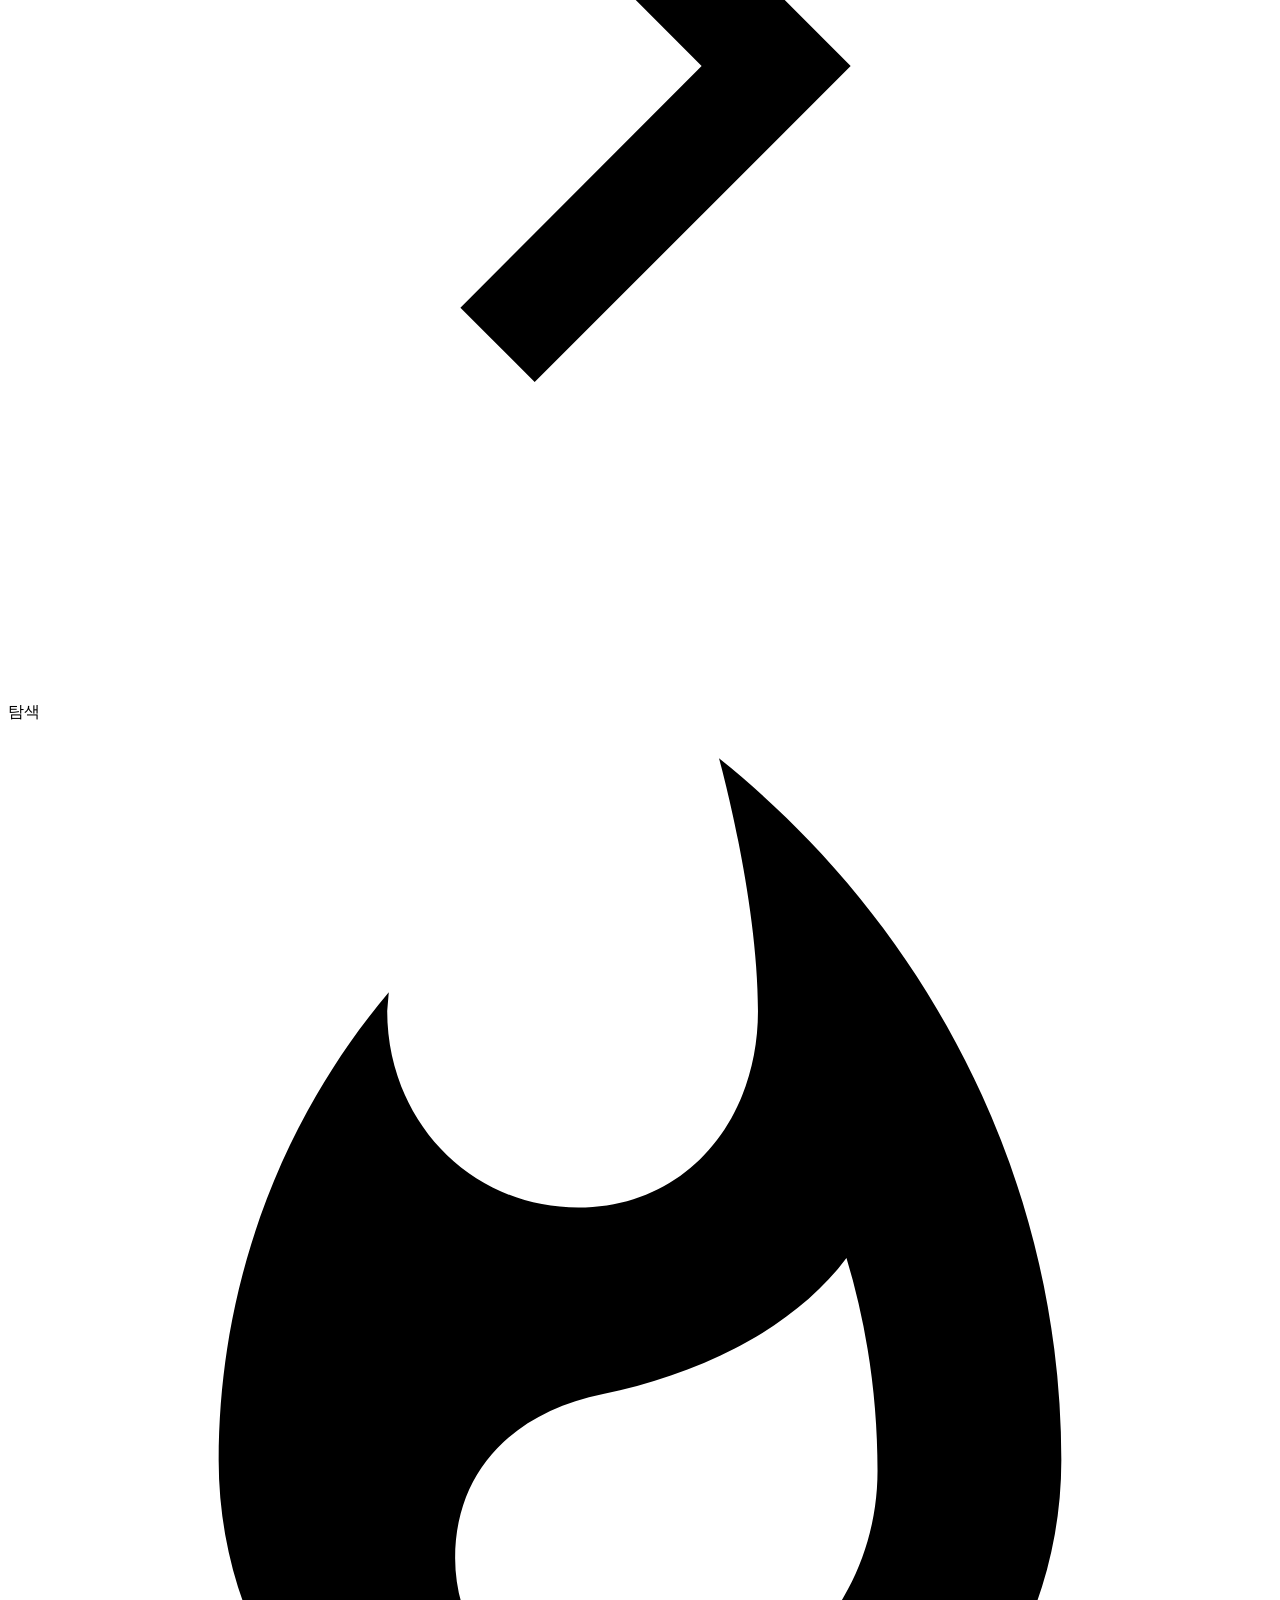
==== commit c8c455d6: "fix: align and optimize TubeHaus icons" ====
--- a/web/index.html
+++ b/web/index.html
@@ -26,7 +26,7 @@
   <div class="m-start">
     <button id="guideBtn" class="ib" aria-label="메뉴"><svg class="ic" viewBox="0 0 24 24"><path d="M3 18h18v-2H3v2zm0-5h18v-2H3v2zm0-7v2h18V6H3z"/></svg></button>
     <a href="/" data-nav class="logo" aria-label="튜브하우스 홈">
-      <svg viewBox="0 0 30 24" class="logo-ic" aria-hidden="true"><path d="M2 11 15 1l13 10h-3v12H5V11z" fill="#2dd4bf"/><path d="m12 11 8 4-8 4z" fill="#14283f"/></svg><span>튜브하우스</span><sup id="region">KR</sup>
+      <svg viewBox="40 82 432 346" class="logo-ic" aria-hidden="true"><path d="M72 244 256 82l184 162h-42v184H114V244z" fill="#2dd4bf"/><path d="M204 428V312a52 52 0 0 1 104 0v116z" fill="#14283f"/><path d="m226 286 58 26-58 26z" fill="#fff"/></svg><span>튜브하우스</span><sup id="region">KR</sup>
     </a>
   </div>
   <div class="m-center">
@@ -52,7 +52,7 @@
 <div id="scrim"></div>
 <nav id="guide" aria-label="메뉴">
   <div class="g-head"><button class="ib" onclick="document.body.classList.remove('guide-open')"><svg class="ic" viewBox="0 0 24 24"><path d="M3 18h18v-2H3v2zm0-5h18v-2H3v2zm0-7v2h18V6H3z"/></svg></button>
-    <a href="/" data-nav class="logo"><svg viewBox="0 0 30 20" class="logo-ic"><rect width="30" height="20" rx="5.5" fill="#ff0033"/><path d="M12 6l8 4-8 4z" fill="#fff"/></svg><span>튜브하우스</span></a></div>
+    <a href="/" data-nav class="logo"><svg viewBox="40 82 432 346" class="logo-ic" aria-hidden="true"><path d="M72 244 256 82l184 162h-42v184H114V244z" fill="#2dd4bf"/><path d="M204 428V312a52 52 0 0 1 104 0v116z" fill="#14283f"/><path d="m226 286 58 26-58 26z" fill="#fff"/></svg><span>튜브하우스</span></a></div>
   <div class="g-sec">
     <a href="/" data-nav class="gi" data-r="home"><svg class="ic" viewBox="0 0 24 24"><path d="M10 20v-6h4v6h5v-8h3L12 3 2 12h3v8z"/></svg><span>홈</span></a>
     <a href="/shorts" data-nav class="gi" data-r="shorts"><svg class="ic" viewBox="0 0 24 24"><path d="M17.77 10.32l-1.2-.5L18 9.06a3.74 3.74 0 0 0-3.5-6.62L6 6.94a3.74 3.74 0 0 0 .23 6.74l1.2.49L6 14.93a3.75 3.75 0 0 0 3.5 6.63l8.5-4.5a3.74 3.74 0 0 0-.23-6.74zM10 14.65V9.35L15 12l-5 2.65z"/></svg><span>Shorts</span></a>
